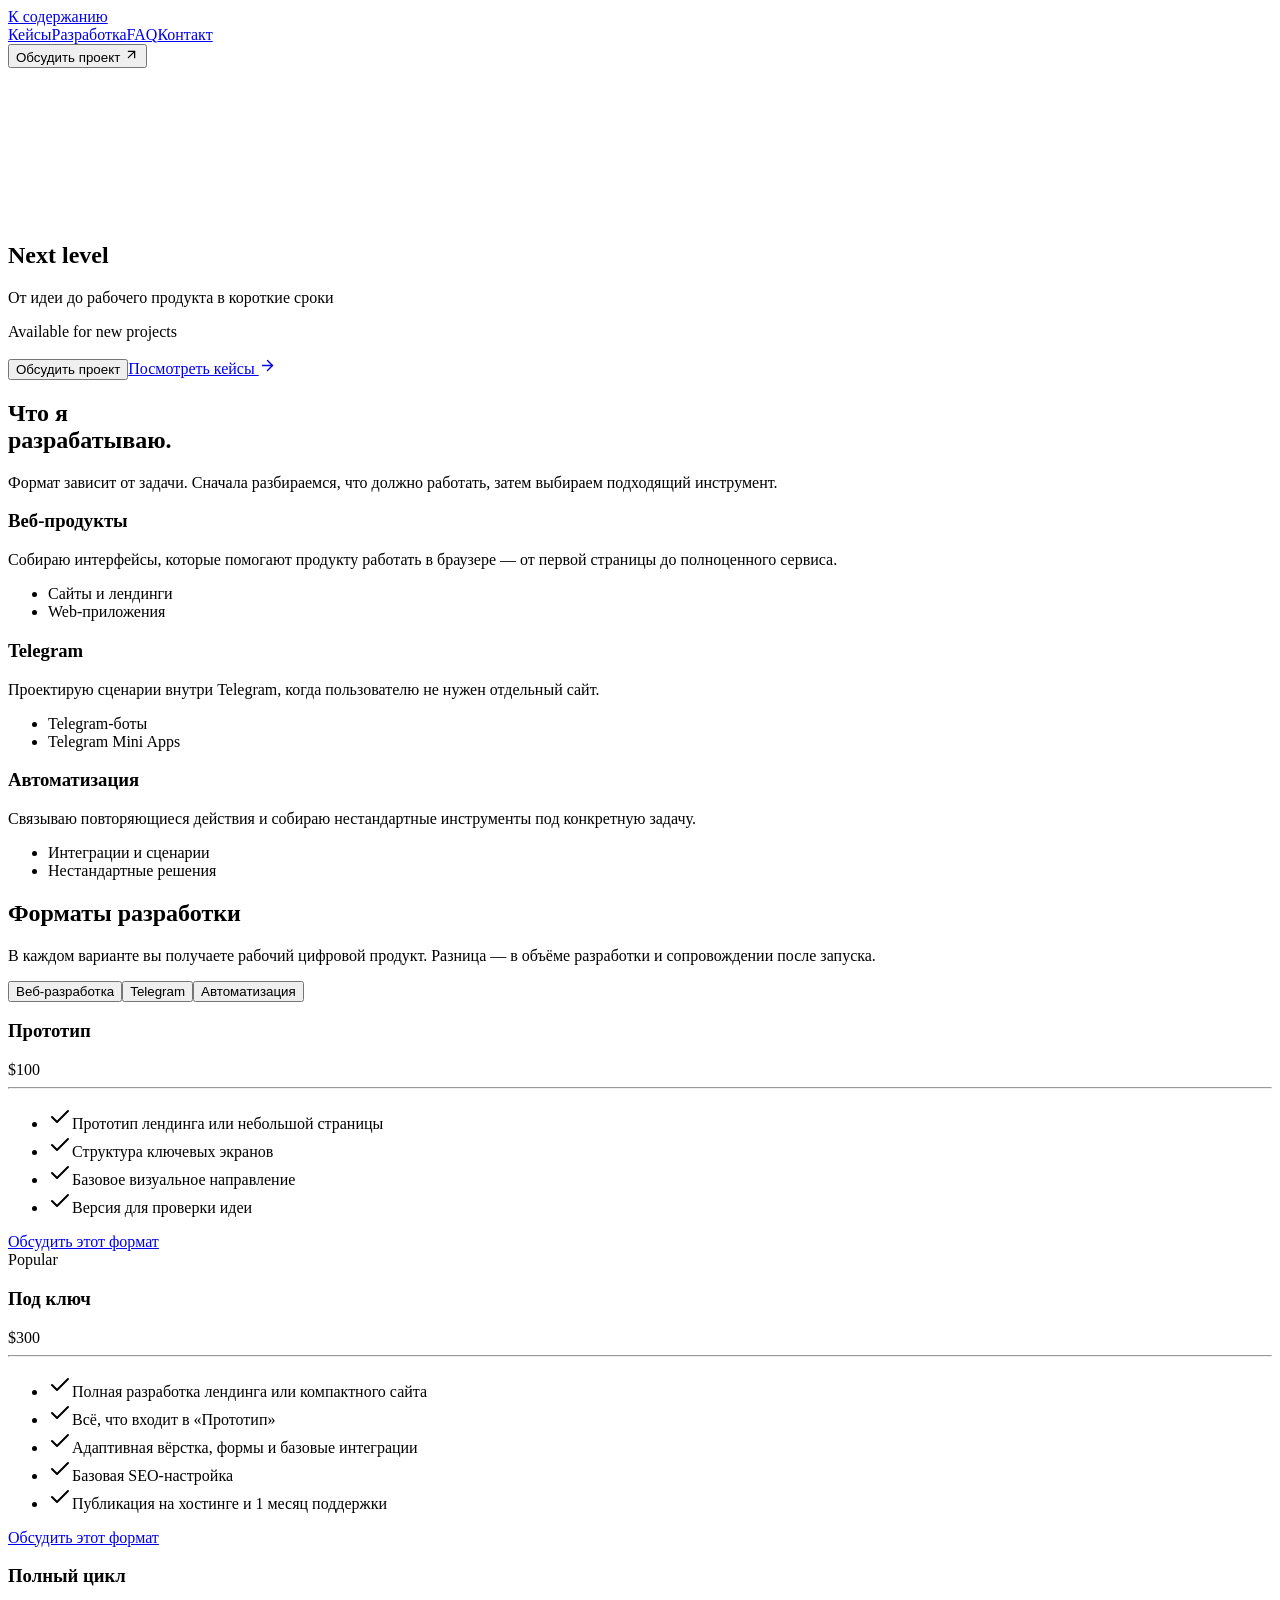
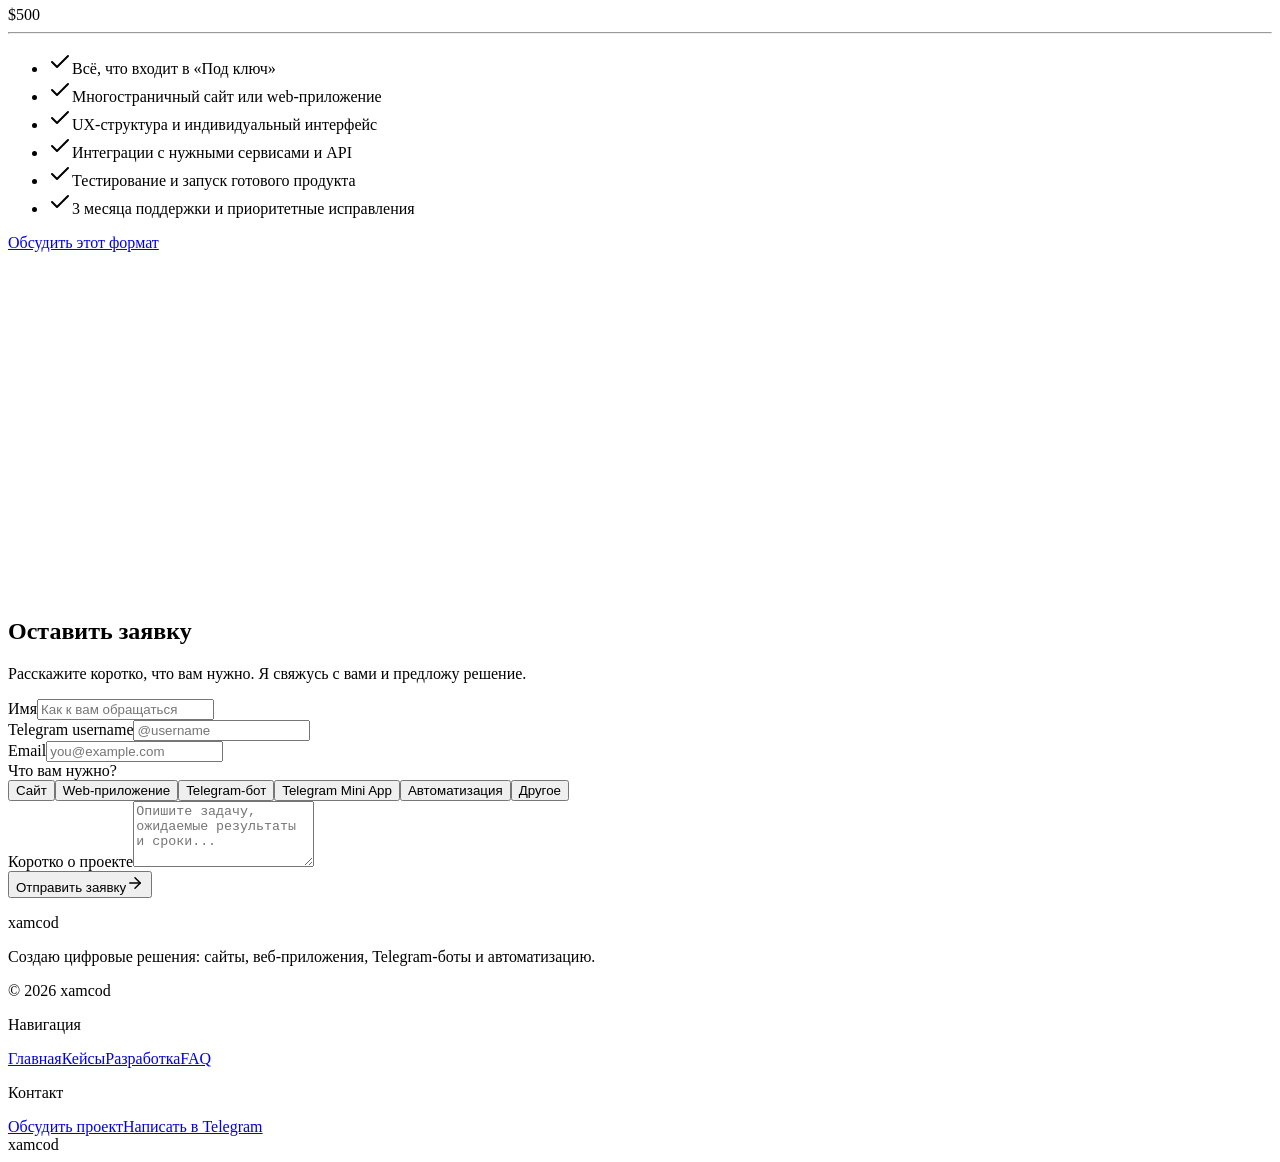
==== index.html @ aa5dee5c "Clarify cumulative pricing tiers" ====
<!DOCTYPE html><html lang="ru"><head><meta charSet="utf-8"/><meta name="viewport" content="width=device-width, initial-scale=1"/><link rel="stylesheet" href="/xamcod/_next/static/chunks/17eio1vg1y3_z.css" data-precedence="next"/><link rel="preload" as="script" fetchPriority="low" href="/xamcod/_next/static/chunks/3s6nzrbk-8mnv.js"/><script src="/xamcod/_next/static/chunks/19mx3mg6lkumu.js" async=""></script><script src="/xamcod/_next/static/chunks/4561u0v7ysn3r.js" async=""></script><script src="/xamcod/_next/static/chunks/1092fs39u-b25.js" async=""></script><script src="/xamcod/_next/static/chunks/turbopack-414-534rlmw_f.js" async=""></script><script src="/xamcod/_next/static/chunks/0h2qsuyze9ds1.js" async="" crossorigin=""></script><script src="/xamcod/_next/static/chunks/1cnyd784vrbk8.js" async="" crossorigin=""></script><script src="/xamcod/_next/static/chunks/3_dcgzb52m_dy.js" async="" crossorigin=""></script><title>Alan Mate — сайты, Telegram-боты и Mini Apps</title><meta name="description" content="Портфолио создателя цифровых решений: интерфейсы, сайты и рабочие digital-продукты от идеи до запуска."/><meta property="og:title" content="Alan Mate — сайты, Telegram-боты и Mini Apps"/><meta property="og:description" content="Портфолио создателя цифровых решений: интерфейсы, сайты и рабочие digital-продукты от идеи до запуска."/><meta property="og:locale" content="ru_RU"/><meta property="og:type" content="website"/><meta name="twitter:card" content="summary"/><meta name="twitter:title" content="Alan Mate — сайты, Telegram-боты и Mini Apps"/><meta name="twitter:description" content="Портфолио создателя цифровых решений: интерфейсы, сайты и рабочие digital-продукты от идеи до запуска."/><script src="/xamcod/_next/static/chunks/0cz1d0mv5g_q7.js" noModule=""></script></head><body><div hidden=""><!--$--><!--/$--></div><div class="site-shell"><a class="skip-link" href="#main-content">К содержанию</a><header class="site-header" aria-label="Основная навигация"><nav class="main-nav" aria-label="Разделы страницы"><a href="/xamcod/cases/">Кейсы</a><a href="#development">Разработка</a><a href="#faq">FAQ</a><a href="#contact">Контакт</a></nav><button data-slot="button" class="relative overflow-hidden inline-flex items-center justify-center cursor-pointer gap-2 whitespace-nowrap text-sm font-medium disabled:pointer-events-none disabled:opacity-50 [&amp;_svg]:pointer-events-none [&amp;_svg:not([class*=&#x27;size-&#x27;])]:size-4 shrink-0 [&amp;_svg]:shrink-0 outline-none focus-visible:border-ring focus-visible:ring-ring/50 focus-visible:ring-[3px] aria-invalid:ring-destructive/20 dark:aria-invalid:ring-destructive/40 aria-invalid:border-destructive bg-transparent hover:scale-105 duration-300 transition text-primary h-9 px-4 py-2 has-[&gt;svg]:px-3 header-cta rounded-full" type="button" aria-label="Обсудить проект в Telegram"><div class="absolute top-0 left-0 z-0 h-full w-full rounded-full shadow-[0_0_6px_rgba(0,0,0,0.03),0_2px_6px_rgba(0,0,0,0.08),inset_3px_3px_0.5px_-3px_rgba(0,0,0,0.9),inset_-3px_-3px_0.5px_-3px_rgba(0,0,0,0.85),inset_1px_1px_1px_-0.5px_rgba(0,0,0,0.6),inset_-1px_-1px_1px_-0.5px_rgba(0,0,0,0.6),inset_0_0_6px_6px_rgba(0,0,0,0.12),inset_0_0_2px_2px_rgba(0,0,0,0.06),0_0_12px_rgba(255,255,255,0.15)] transition-all dark:shadow-[0_0_8px_rgba(0,0,0,0.03),0_2px_6px_rgba(0,0,0,0.08),inset_3px_3px_0.5px_-3.5px_rgba(255,255,255,0.09),inset_-3px_-3px_0.5px_-3.5px_rgba(255,255,255,0.85),inset_1px_1px_1px_-0.5px_rgba(255,255,255,0.6),inset_-1px_-1px_1px_-0.5px_rgba(255,255,255,0.6),inset_0_0_6px_6px_rgba(255,255,255,0.12),inset_0_0_2px_2px_rgba(255,255,255,0.06),0_0_12px_rgba(0,0,0,0.15)]"></div><div class="absolute top-0 left-0 isolate -z-10 h-full w-full overflow-hidden rounded-full" style="backdrop-filter:blur(12px) saturate(120%)"></div><div class="pointer-events-none z-10 flex items-center justify-center gap-2 whitespace-nowrap">Обсудить проект <svg xmlns="http://www.w3.org/2000/svg" width="15" height="15" viewBox="0 0 24 24" fill="none" stroke="currentColor" stroke-width="2" stroke-linecap="round" stroke-linejoin="round" class="lucide lucide-arrow-up-right" aria-hidden="true"><path d="M7 7h10v10"></path><path d="M7 17 17 7"></path></svg></div></button></header><main id="main-content"><section id="top" class="original-hero-section" aria-labelledby="hero-title"><div class="relative flex min-h-[100svh] w-full flex-col items-center justify-center overflow-hidden"><canvas aria-hidden="true" class="pointer-events-none absolute inset-0 block h-full w-full"></canvas><div class="relative mx-auto w-full max-w-3xl border border-[#27272a] p-2"><main class="relative overflow-hidden border border-[#27272a] py-10"><h1 id="hero-title" class="mb-3 text-center text-7xl font-extrabold tracking-tighter text-white md:text-[clamp(2rem,8vw,7rem)]">Next level</h1><p class="px-6 text-center text-xs text-white/60 md:text-sm lg:text-lg">От идеи до рабочего продукта в короткие сроки</p><div class="my-8 flex items-center justify-center gap-1"><span class="relative flex h-3 w-3 items-center justify-center"><span class="absolute inline-flex h-full w-full animate-ping rounded-full bg-green-500 opacity-75"></span><span class="relative inline-flex h-2 w-2 rounded-full bg-green-500"></span></span><p class="text-xs text-green-500">Available for new projects</p></div><div class="flex items-center justify-center gap-4"><button data-slot="button" class="relative overflow-hidden inline-flex items-center justify-center cursor-pointer gap-2 whitespace-nowrap text-sm font-medium disabled:pointer-events-none disabled:opacity-50 [&amp;_svg]:pointer-events-none [&amp;_svg:not([class*=&#x27;size-&#x27;])]:size-4 shrink-0 [&amp;_svg]:shrink-0 outline-none focus-visible:border-ring focus-visible:ring-ring/50 focus-visible:ring-[3px] aria-invalid:ring-destructive/20 dark:aria-invalid:ring-destructive/40 aria-invalid:border-destructive bg-transparent hover:scale-105 duration-300 transition h-12 px-8 has-[&gt;svg]:px-6 rounded-full border text-white" type="button"><div class="absolute top-0 left-0 z-0 h-full w-full rounded-full shadow-[0_0_6px_rgba(0,0,0,0.03),0_2px_6px_rgba(0,0,0,0.08),inset_3px_3px_0.5px_-3px_rgba(0,0,0,0.9),inset_-3px_-3px_0.5px_-3px_rgba(0,0,0,0.85),inset_1px_1px_1px_-0.5px_rgba(0,0,0,0.6),inset_-1px_-1px_1px_-0.5px_rgba(0,0,0,0.6),inset_0_0_6px_6px_rgba(0,0,0,0.12),inset_0_0_2px_2px_rgba(0,0,0,0.06),0_0_12px_rgba(255,255,255,0.15)] transition-all dark:shadow-[0_0_8px_rgba(0,0,0,0.03),0_2px_6px_rgba(0,0,0,0.08),inset_3px_3px_0.5px_-3.5px_rgba(255,255,255,0.09),inset_-3px_-3px_0.5px_-3.5px_rgba(255,255,255,0.85),inset_1px_1px_1px_-0.5px_rgba(255,255,255,0.6),inset_-1px_-1px_1px_-0.5px_rgba(255,255,255,0.6),inset_0_0_6px_6px_rgba(255,255,255,0.12),inset_0_0_2px_2px_rgba(255,255,255,0.06),0_0_12px_rgba(0,0,0,0.15)]"></div><div class="absolute top-0 left-0 isolate -z-10 h-full w-full overflow-hidden rounded-full" style="backdrop-filter:blur(12px) saturate(120%)"></div><div class="pointer-events-none z-10 flex items-center justify-center gap-2 whitespace-nowrap">Обсудить проект</div></button><a class="hero-cases-link" href="/xamcod/cases/">Посмотреть кейсы <svg xmlns="http://www.w3.org/2000/svg" width="17" height="17" viewBox="0 0 24 24" fill="none" stroke="currentColor" stroke-width="2" stroke-linecap="round" stroke-linejoin="round" class="lucide lucide-arrow-right" aria-hidden="true"><path d="M5 12h14"></path><path d="m12 5 7 7-7 7"></path></svg></a></div></main></div></div></section><section id="development" class="development-section section-shell" aria-labelledby="development-title"><div class="development-heading"><h2 id="development-title">Что я<br/><span>разрабатываю.</span></h2><p class="development-heading-note">Формат зависит от задачи. Сначала разбираемся, что должно работать, затем выбираем подходящий инструмент.</p></div><div class="development-groups"><article class="development-group"><h3>Веб-продукты</h3><div class="development-group-content"><p>Собираю интерфейсы, которые помогают продукту работать в браузере — от первой страницы до полноценного сервиса.</p><ul class="development-group-items"><li>Сайты и лендинги</li><li>Web-приложения</li></ul></div></article><article class="development-group"><h3>Telegram</h3><div class="development-group-content"><p>Проектирую сценарии внутри Telegram, когда пользователю не нужен отдельный сайт.</p><ul class="development-group-items"><li>Telegram-боты</li><li>Telegram Mini Apps</li></ul></div></article><article class="development-group"><h3>Автоматизация</h3><div class="development-group-content"><p>Связываю повторяющиеся действия и собираю нестандартные инструменты под конкретную задачу.</p><ul class="development-group-items"><li>Интеграции и сценарии</li><li>Нестандартные решения</li></ul></div></article></div></section><section class="pricing-demo py-16 md:py-32" aria-labelledby="pricing-title"><div class="mx-auto max-w-3xl px-6"><div class="mx-auto max-w-2xl space-y-6 text-center"><h2 id="pricing-title" class="text-center text-4xl font-semibold lg:text-5xl">Форматы разработки</h2><p>В каждом варианте вы получаете рабочий цифровой продукт. Разница — в объёме разработки и сопровождении после запуска.</p></div><div class="pricing-tabs" role="tablist" aria-label="Направление разработки"><button id="pricing-tab-web" type="button" role="tab" aria-selected="true" aria-controls="pricing-panel" class="pricing-tab">Веб-разработка</button><button id="pricing-tab-telegram" type="button" role="tab" aria-selected="false" aria-controls="pricing-panel" class="pricing-tab">Telegram</button><button id="pricing-tab-automation" type="button" role="tab" aria-selected="false" aria-controls="pricing-panel" class="pricing-tab">Автоматизация</button></div><div id="pricing-panel" class="pricing-panel" role="tabpanel" aria-labelledby="pricing-tab-web"><div class="pricing-plans mt-8 grid items-stretch gap-6 md:mt-12 md:grid-cols-3"><div class="rounded-lg border bg-card text-card-foreground shadow-sm pricing-card relative flex flex-col"><div class="flex flex-col space-y-1.5 p-6 pricing-card-header"><h3 class="text-2xl leading-none tracking-tight pricing-card-title font-medium">Прототип</h3><span class="pricing-card-price">$100</span></div><div class="p-6 pt-0 pricing-card-content"><hr class="border-dashed"/><ul class="pricing-feature-list list-outside space-y-3 text-sm"><li class="flex items-start gap-2"><svg xmlns="http://www.w3.org/2000/svg" width="24" height="24" viewBox="0 0 24 24" fill="none" stroke="currentColor" stroke-width="2" stroke-linecap="round" stroke-linejoin="round" class="lucide lucide-check size-3 shrink-0" aria-hidden="true"><path d="M20 6 9 17l-5-5"></path></svg><span>Прототип лендинга или небольшой страницы</span></li><li class="flex items-start gap-2"><svg xmlns="http://www.w3.org/2000/svg" width="24" height="24" viewBox="0 0 24 24" fill="none" stroke="currentColor" stroke-width="2" stroke-linecap="round" stroke-linejoin="round" class="lucide lucide-check size-3 shrink-0" aria-hidden="true"><path d="M20 6 9 17l-5-5"></path></svg><span>Структура ключевых экранов</span></li><li class="flex items-start gap-2"><svg xmlns="http://www.w3.org/2000/svg" width="24" height="24" viewBox="0 0 24 24" fill="none" stroke="currentColor" stroke-width="2" stroke-linecap="round" stroke-linejoin="round" class="lucide lucide-check size-3 shrink-0" aria-hidden="true"><path d="M20 6 9 17l-5-5"></path></svg><span>Базовое визуальное направление</span></li><li class="flex items-start gap-2"><svg xmlns="http://www.w3.org/2000/svg" width="24" height="24" viewBox="0 0 24 24" fill="none" stroke="currentColor" stroke-width="2" stroke-linecap="round" stroke-linejoin="round" class="lucide lucide-check size-3 shrink-0" aria-hidden="true"><path d="M20 6 9 17l-5-5"></path></svg><span>Версия для проверки идеи</span></li></ul></div><div class="flex items-center p-6 pt-0 mt-auto"><a class="inline-flex items-center justify-center whitespace-nowrap rounded-md text-sm font-medium ring-offset-background transition-colors focus-visible:outline-none focus-visible:ring-2 focus-visible:ring-ring focus-visible:ring-offset-2 disabled:pointer-events-none disabled:opacity-50 border border-input bg-background hover:bg-accent hover:text-accent-foreground h-10 px-4 py-2 pricing-button w-full" href="#contact">Обсудить этот формат</a></div></div><div class="rounded-lg border bg-card text-card-foreground shadow-sm pricing-card relative flex flex-col pricing-card-featured"><span class="pricing-popular-badge absolute inset-x-0 -top-3 mx-auto flex h-6 w-fit items-center rounded-full px-3 py-1 text-xs font-medium">Popular</span><div class="flex flex-col space-y-1.5 p-6 pricing-card-header"><h3 class="text-2xl leading-none tracking-tight pricing-card-title font-medium">Под ключ</h3><span class="pricing-card-price">$300</span></div><div class="p-6 pt-0 pricing-card-content"><hr class="border-dashed"/><ul class="pricing-feature-list list-outside space-y-3 text-sm"><li class="flex items-start gap-2"><svg xmlns="http://www.w3.org/2000/svg" width="24" height="24" viewBox="0 0 24 24" fill="none" stroke="currentColor" stroke-width="2" stroke-linecap="round" stroke-linejoin="round" class="lucide lucide-check size-3 shrink-0" aria-hidden="true"><path d="M20 6 9 17l-5-5"></path></svg><span>Полная разработка лендинга или компактного сайта</span></li><li class="flex items-start gap-2"><svg xmlns="http://www.w3.org/2000/svg" width="24" height="24" viewBox="0 0 24 24" fill="none" stroke="currentColor" stroke-width="2" stroke-linecap="round" stroke-linejoin="round" class="lucide lucide-check size-3 shrink-0" aria-hidden="true"><path d="M20 6 9 17l-5-5"></path></svg><span>Всё, что входит в «Прототип»</span></li><li class="flex items-start gap-2"><svg xmlns="http://www.w3.org/2000/svg" width="24" height="24" viewBox="0 0 24 24" fill="none" stroke="currentColor" stroke-width="2" stroke-linecap="round" stroke-linejoin="round" class="lucide lucide-check size-3 shrink-0" aria-hidden="true"><path d="M20 6 9 17l-5-5"></path></svg><span>Адаптивная вёрстка, формы и базовые интеграции</span></li><li class="flex items-start gap-2"><svg xmlns="http://www.w3.org/2000/svg" width="24" height="24" viewBox="0 0 24 24" fill="none" stroke="currentColor" stroke-width="2" stroke-linecap="round" stroke-linejoin="round" class="lucide lucide-check size-3 shrink-0" aria-hidden="true"><path d="M20 6 9 17l-5-5"></path></svg><span>Базовая SEO-настройка</span></li><li class="flex items-start gap-2"><svg xmlns="http://www.w3.org/2000/svg" width="24" height="24" viewBox="0 0 24 24" fill="none" stroke="currentColor" stroke-width="2" stroke-linecap="round" stroke-linejoin="round" class="lucide lucide-check size-3 shrink-0" aria-hidden="true"><path d="M20 6 9 17l-5-5"></path></svg><span>Публикация на хостинге и 1 месяц поддержки</span></li></ul></div><div class="flex items-center p-6 pt-0 mt-auto"><a class="inline-flex items-center justify-center whitespace-nowrap rounded-md text-sm font-medium ring-offset-background transition-colors focus-visible:outline-none focus-visible:ring-2 focus-visible:ring-ring focus-visible:ring-offset-2 disabled:pointer-events-none disabled:opacity-50 bg-primary text-primary-foreground hover:bg-primary/90 h-10 px-4 py-2 pricing-button w-full pricing-button-featured" href="#contact">Обсудить этот формат</a></div></div><div class="rounded-lg border bg-card text-card-foreground shadow-sm pricing-card relative flex flex-col"><div class="flex flex-col space-y-1.5 p-6 pricing-card-header"><h3 class="text-2xl leading-none tracking-tight pricing-card-title font-medium">Полный цикл</h3><span class="pricing-card-price">$500</span></div><div class="p-6 pt-0 pricing-card-content"><hr class="border-dashed"/><ul class="pricing-feature-list list-outside space-y-3 text-sm"><li class="flex items-start gap-2"><svg xmlns="http://www.w3.org/2000/svg" width="24" height="24" viewBox="0 0 24 24" fill="none" stroke="currentColor" stroke-width="2" stroke-linecap="round" stroke-linejoin="round" class="lucide lucide-check size-3 shrink-0" aria-hidden="true"><path d="M20 6 9 17l-5-5"></path></svg><span>Всё, что входит в «Под ключ»</span></li><li class="flex items-start gap-2"><svg xmlns="http://www.w3.org/2000/svg" width="24" height="24" viewBox="0 0 24 24" fill="none" stroke="currentColor" stroke-width="2" stroke-linecap="round" stroke-linejoin="round" class="lucide lucide-check size-3 shrink-0" aria-hidden="true"><path d="M20 6 9 17l-5-5"></path></svg><span>Многостраничный сайт или web-приложение</span></li><li class="flex items-start gap-2"><svg xmlns="http://www.w3.org/2000/svg" width="24" height="24" viewBox="0 0 24 24" fill="none" stroke="currentColor" stroke-width="2" stroke-linecap="round" stroke-linejoin="round" class="lucide lucide-check size-3 shrink-0" aria-hidden="true"><path d="M20 6 9 17l-5-5"></path></svg><span>UX-структура и индивидуальный интерфейс</span></li><li class="flex items-start gap-2"><svg xmlns="http://www.w3.org/2000/svg" width="24" height="24" viewBox="0 0 24 24" fill="none" stroke="currentColor" stroke-width="2" stroke-linecap="round" stroke-linejoin="round" class="lucide lucide-check size-3 shrink-0" aria-hidden="true"><path d="M20 6 9 17l-5-5"></path></svg><span>Интеграции с нужными сервисами и API</span></li><li class="flex items-start gap-2"><svg xmlns="http://www.w3.org/2000/svg" width="24" height="24" viewBox="0 0 24 24" fill="none" stroke="currentColor" stroke-width="2" stroke-linecap="round" stroke-linejoin="round" class="lucide lucide-check size-3 shrink-0" aria-hidden="true"><path d="M20 6 9 17l-5-5"></path></svg><span>Тестирование и запуск готового продукта</span></li><li class="flex items-start gap-2"><svg xmlns="http://www.w3.org/2000/svg" width="24" height="24" viewBox="0 0 24 24" fill="none" stroke="currentColor" stroke-width="2" stroke-linecap="round" stroke-linejoin="round" class="lucide lucide-check size-3 shrink-0" aria-hidden="true"><path d="M20 6 9 17l-5-5"></path></svg><span>3 месяца поддержки и приоритетные исправления</span></li></ul></div><div class="flex items-center p-6 pt-0 mt-auto"><a class="inline-flex items-center justify-center whitespace-nowrap rounded-md text-sm font-medium ring-offset-background transition-colors focus-visible:outline-none focus-visible:ring-2 focus-visible:ring-ring focus-visible:ring-offset-2 disabled:pointer-events-none disabled:opacity-50 border border-input bg-background hover:bg-accent hover:text-accent-foreground h-10 px-4 py-2 pricing-button w-full" href="#contact">Обсудить этот формат</a></div></div></div></div></div></section><section class="faq-section" id="faq"><div class="faq-container"><div class="faq-header" style="opacity:0;transform:translateY(20px)"><h2 class="faq-title">Частые вопросы</h2></div><div class="faq-items"><div class="faq-item" style="opacity:0;transform:translateY(10px)"><button type="button" aria-expanded="false" class="faq-item-trigger"><span class="faq-item-question">С чего начать обсуждение проекта?</span><span class="faq-item-icon"><svg xmlns="http://www.w3.org/2000/svg" width="16" height="16" viewBox="0 0 24 24" fill="none" stroke="currentColor" stroke-width="2" stroke-linecap="round" stroke-linejoin="round" class="lucide lucide-chevron-down" aria-hidden="true"><path d="m6 9 6 6 6-6"></path></svg></span></button></div><div class="faq-item" style="opacity:0;transform:translateY(10px)"><button type="button" aria-expanded="false" class="faq-item-trigger"><span class="faq-item-question">Можно ли подключиться к уже существующему проекту?</span><span class="faq-item-icon"><svg xmlns="http://www.w3.org/2000/svg" width="16" height="16" viewBox="0 0 24 24" fill="none" stroke="currentColor" stroke-width="2" stroke-linecap="round" stroke-linejoin="round" class="lucide lucide-chevron-down" aria-hidden="true"><path d="m6 9 6 6 6-6"></path></svg></span></button></div><div class="faq-item" style="opacity:0;transform:translateY(10px)"><button type="button" aria-expanded="false" class="faq-item-trigger"><span class="faq-item-question">Что нужно подготовить до старта?</span><span class="faq-item-icon"><svg xmlns="http://www.w3.org/2000/svg" width="16" height="16" viewBox="0 0 24 24" fill="none" stroke="currentColor" stroke-width="2" stroke-linecap="round" stroke-linejoin="round" class="lucide lucide-chevron-down" aria-hidden="true"><path d="m6 9 6 6 6-6"></path></svg></span></button></div></div><p class="faq-contact-line" style="opacity:0;transform:translateY(20px)">Не нашли ответ на свой вопрос?<!-- --> <a href="https://t.me/xamcod" class="faq-contact-link">Напишите мне в Telegram</a></p></div></section><section id="contact" class="contact-section"><div class="liquid-glass-bg-orb liquid-glass-bg-orb-3" aria-hidden="true"></div><form class="liquid-glass-card" aria-labelledby="contact-title"><input type="text" tabindex="-1" autoComplete="off" aria-hidden="true" hidden="" name="website"/><svg class="liquid-glass-svg-defs" aria-hidden="true"><defs><filter id="glass-grain"><feTurbulence type="fractalNoise" baseFrequency="0.85" numOctaves="3" stitchTiles="stitch"></feTurbulence><feColorMatrix type="saturate" values="0"></feColorMatrix><feComponentTransfer><feFuncA type="linear" slope="0.03"></feFuncA></feComponentTransfer></filter></defs></svg><div class="liquid-glass-chromatic-border" aria-hidden="true"></div><div class="liquid-glass-grain-layer" aria-hidden="true"></div><div class="liquid-glass-header"><h2 id="contact-title" class="liquid-glass-title">Оставить заявку</h2><p class="liquid-glass-subtitle">Расскажите коротко, что вам нужно. Я свяжусь с вами и предложу решение.</p></div><div class="liquid-glass-body"><div class="liquid-glass-row"><div class="liquid-glass-field "><label class="liquid-glass-label" for="contact-name">Имя</label><input class="liquid-glass-input" id="contact-name" type="text" autoComplete="name" placeholder="Как к вам обращаться" required="" name="name"/></div><div class="liquid-glass-field "><label class="liquid-glass-label" for="contact-telegram">Telegram username</label><input class="liquid-glass-input" id="contact-telegram" type="text" autoComplete="username" inputMode="text" pattern="@[A-Za-z0-9_]{5,32}" title="Введите Telegram username в формате @username" placeholder="@username" required="" name="telegramUsername" value=""/></div></div><div class="liquid-glass-field "><label class="liquid-glass-label" for="contact-email">Email</label><input class="liquid-glass-input" id="contact-email" type="email" autoComplete="email" placeholder="you@example.com" required="" name="email"/></div><div class="liquid-glass-field"><label class="liquid-glass-label" for="contact-project-type">Что вам нужно?</label><input type="hidden" name="projectType" value="Сайт"/><div class="liquid-glass-chips-grid" role="radiogroup" aria-label="Что вам нужно?"><button type="button" role="radio" aria-checked="true" class="liquid-glass-chip is-selected"><span class="liquid-glass-chip-dot"></span><span>Сайт</span></button><button type="button" role="radio" aria-checked="false" class="liquid-glass-chip "><span class="liquid-glass-chip-dot"></span><span>Web-приложение</span></button><button type="button" role="radio" aria-checked="false" class="liquid-glass-chip "><span class="liquid-glass-chip-dot"></span><span>Telegram-бот</span></button><button type="button" role="radio" aria-checked="false" class="liquid-glass-chip "><span class="liquid-glass-chip-dot"></span><span>Telegram Mini App</span></button><button type="button" role="radio" aria-checked="false" class="liquid-glass-chip "><span class="liquid-glass-chip-dot"></span><span>Автоматизация</span></button><button type="button" role="radio" aria-checked="false" class="liquid-glass-chip "><span class="liquid-glass-chip-dot"></span><span>Другое</span></button></div></div><div class="liquid-glass-field "><label class="liquid-glass-label" for="contact-project">Коротко о проекте</label><textarea class="liquid-glass-input liquid-glass-textarea" id="contact-project" name="project" rows="4" placeholder="Опишите задачу, ожидаемые результаты и сроки..." required=""></textarea></div></div><div class="liquid-glass-actions"><button type="submit" class="liquid-glass-button"><span class="liquid-glass-button-glass" aria-hidden="true"></span><span class="liquid-glass-button-glow" aria-hidden="true"></span><span class="liquid-glass-button-content"><span>Отправить заявку</span><svg xmlns="http://www.w3.org/2000/svg" width="18" height="18" viewBox="0 0 24 24" fill="none" stroke="currentColor" stroke-width="2" stroke-linecap="round" stroke-linejoin="round" class="lucide lucide-arrow-right liquid-glass-button-arrow"><path d="M5 12h14"></path><path d="m12 5 7 7-7 7"></path></svg></span></button></div></form></section></main><footer class="site-footer"><div class="footer-info"><div class="footer-intro"><p class="footer-brand">xamcod</p><p class="footer-description">Создаю цифровые решения: сайты, веб-приложения, Telegram-боты и автоматизацию.</p><p class="footer-copyright">© 2026 xamcod</p></div><nav class="footer-column" aria-label="Навигация в подвале"><p class="footer-heading">Навигация</p><a href="#top">Главная</a><a href="/xamcod/cases/">Кейсы</a><a href="#development">Разработка</a><a href="#faq">FAQ</a></nav><div class="footer-column"><p class="footer-heading">Контакт</p><a href="#contact">Обсудить проект</a><a href="https://t.me/xamcod" target="_blank" rel="noreferrer">Написать в Telegram</a></div></div><div class="footer-wordmark" aria-label="xamcod">xamcod</div></footer></div><!--$--><!--/$--><script src="/xamcod/_next/static/chunks/3s6nzrbk-8mnv.js" id="_R_" async=""></script><script>(self.__next_f=self.__next_f||[]).push([0])</script><script>self.__next_f.push([1,"1:\"$Sreact.fragment\"\n2:I[39756,[\"/xamcod/_next/static/chunks/0h2qsuyze9ds1.js\"],\"default\"]\n3:I[37457,[\"/xamcod/_next/static/chunks/0h2qsuyze9ds1.js\"],\"default\"]\n4:I[7482,[\"/xamcod/_next/static/chunks/0h2qsuyze9ds1.js\",\"/xamcod/_next/static/chunks/1cnyd784vrbk8.js\",\"/xamcod/_next/static/chunks/3_dcgzb52m_dy.js\"],\"SmoothScroll\"]\n5:I[22016,[\"/xamcod/_next/static/chunks/0h2qsuyze9ds1.js\",\"/xamcod/_next/static/chunks/1cnyd784vrbk8.js\",\"/xamcod/_next/static/chunks/3_dcgzb52m_dy.js\"],\"\"]\n6:I[28550,[\"/xamcod/_next/static/chunks/0h2qsuyze9ds1.js\",\"/xamcod/_next/static/chunks/1cnyd784vrbk8.js\",\"/xamcod/_next/static/chunks/3_dcgzb52m_dy.js\"],\"LiquidActionButton\"]\n7:I[94895,[\"/xamcod/_next/static/chunks/0h2qsuyze9ds1.js\",\"/xamcod/_next/static/chunks/1cnyd784vrbk8.js\",\"/xamcod/_next/static/chunks/3_dcgzb52m_dy.js\"],\"default\"]\n12:I[68027,[\"/xamcod/_next/static/chunks/0h2qsuyze9ds1.js\"],\"default\",1]\n:HL[\"/xamcod/_next/static/chunks/17eio1vg1y3_z.css\",\"style\"]\n0:{\"P\":null,\"c\":[\"\",\"\"],\"q\":\"\",\"i\":false,\"f\":[[[\"\",{\"children\":[\"__PAGE__\",{},\"$undefined\",\"$undefined\",4608]},\"$undefined\",\"$undefined\",4624],[[\"$\",\"$1\",\"c\",{\"children\":[[[\"$\",\"link\",\"0\",{\"rel\":\"stylesheet\",\"href\":\"/xamcod/_next/static/chunks/17eio1vg1y3_z.css\",\"precedence\":\"next\",\"crossOrigin\":\"$undefined\",\"nonce\":\"$undefined\"}],[\"$\",\"script\",\"script-0\",{\"src\":\"/xamcod/_next/static/chunks/0h2qsuyze9ds1.js\",\"async\":true,\"nonce\":\"$undefined\"}]],[\"$\",\"html\",null,{\"lang\":\"ru\",\"children\":[\"$\",\"body\",null,{\"children\":[\"$\",\"$L2\",null,{\"parallelRouterKey\":\"children\",\"error\":\"$undefined\",\"errorStyles\":\"$undefined\",\"errorScripts\":\"$undefined\",\"template\":[\"$\",\"$L3\",null,{}],\"templateStyles\":\"$undefined\",\"templateScripts\":\"$undefined\",\"notFound\":[[[\"$\",\"title\",null,{\"children\":\"404: This page could not be found.\"}],[\"$\",\"div\",null,{\"style\":{\"fontFamily\":\"system-ui,\\\"Segoe UI\\\",Roboto,Helvetica,Arial,sans-serif,\\\"Apple Color Emoji\\\",\\\"Segoe UI Emoji\\\"\",\"height\":\"100vh\",\"textAlign\":\"center\",\"display\":\"flex\",\"flexDirection\":\"column\",\"alignItems\":\"center\",\"justifyContent\":\"center\"},\"children\":[\"$\",\"div\",null,{\"children\":[[\"$\",\"style\",null,{\"dangerouslySetInnerHTML\":{\"__html\":\"body{color:#000;background:#fff;margin:0}.next-error-h1{border-right:1px solid rgba(0,0,0,.3)}@media (prefers-color-scheme:dark){body{color:#fff;background:#000}.next-error-h1{border-right:1px solid rgba(255,255,255,.3)}}\"}}],[\"$\",\"h1\",null,{\"className\":\"next-error-h1\",\"style\":{\"display\":\"inline-block\",\"margin\":\"0 20px 0 0\",\"padding\":\"0 23px 0 0\",\"fontSize\":24,\"fontWeight\":500,\"verticalAlign\":\"top\",\"lineHeight\":\"49px\"},\"children\":404}],[\"$\",\"div\",null,{\"style\":{\"display\":\"inline-block\"},\"children\":[\"$\",\"h2\",null,{\"style\":{\"fontSize\":14,\"fontWeight\":400,\"lineHeight\":\"49px\",\"margin\":0},\"children\":\"This page could not be found.\"}]}]]}]}]],[]],\"forbidden\":\"$undefined\",\"unauthorized\":\"$undefined\"}]}]}]]}],{\"children\":[[\"$\",\"$1\",\"c\",{\"children\":[[\"$\",\"div\",null,{\"className\":\"site-shell\",\"children\":[[\"$\",\"$L4\",null,{}],[\"$\",\"a\",null,{\"className\":\"skip-link\",\"href\":\"#main-content\",\"children\":\"К содержанию\"}],[\"$\",\"header\",null,{\"className\":\"site-header\",\"aria-label\":\"Основная навигация\",\"children\":[[\"$\",\"nav\",null,{\"className\":\"main-nav\",\"aria-label\":\"Разделы страницы\",\"children\":[[\"$\",\"$L5\",null,{\"href\":\"/cases\",\"children\":\"Кейсы\"}],[\"$\",\"a\",null,{\"href\":\"#development\",\"children\":\"Разработка\"}],[\"$\",\"a\",null,{\"href\":\"#faq\",\"children\":\"FAQ\"}],[\"$\",\"a\",null,{\"href\":\"#contact\",\"children\":\"Контакт\"}]]}],[\"$\",\"$L6\",null,{\"className\":\"header-cta rounded-full\",\"size\":\"default\",\"href\":\"https://t.me/xamcod\",\"aria-label\":\"Обсудить проект в Telegram\",\"children\":[\"Обсудить проект \",[\"$\",\"svg\",null,{\"ref\":\"$undefined\",\"xmlns\":\"http://www.w3.org/2000/svg\",\"width\":15,\"height\":15,\"viewBox\":\"0 0 24 24\",\"fill\":\"none\",\"stroke\":\"currentColor\",\"strokeWidth\":2,\"strokeLinecap\":\"round\",\"strokeLinejoin\":\"round\",\"className\":\"lucide lucide-arrow-up-right\",\"aria-hidden\":\"true\",\"children\":[[\"$\",\"path\",\"1tivn9\",{\"d\":\"M7 7h10v10\"}],[\"$\",\"path\",\"1vkiza\",{\"d\":\"M7 17 17 7\"}],\"$undefined\"]}]]}]]}],[\"$\",\"main\",null,{\"id\":\"main-content\",\"children\":[[\"$\",\"section\",null,{\"id\":\"top\",\"className\":\"original-hero-section\",\"aria-labelledby\":\"hero-title\",\"children\":[\"$\",\"$L7\",null,{}]}],[\"$\",\"section\",null,{\"id\":\"development\",\"className\":\"development-section section-shell\",\"aria-labelledby\":\"development-title\",\"children\":[[\"$\",\"div\",null,{\"className\":\"development-heading\",\"children\":[[\"$\",\"h2\",null,{\"id\":\"development-title\",\"children\":[\"Что я\",[\"$\",\"br\",null,{}],[\"$\",\"span\",null,{\"children\":\"разрабатываю.\"}]]}],[\"$\",\"p\",null,{\"className\":\"development-heading-note\",\"children\":\"Формат зависит от задачи. Сначала разбираемся, что должно работать, затем выбираем подходящий инструмент.\"}]]}],[\"$\",\"div\",null,{\"className\":\"development-groups\",\"children\":[[\"$\",\"article\",\"Веб-продукты\",{\"className\":\"development-group\",\"children\":[[\"$\",\"h3\",null,{\"children\":\"Веб-продукты\"}],[\"$\",\"div\",null,{\"className\":\"development-group-content\",\"children\":[[\"$\",\"p\",null,{\"children\":\"Собираю интерфейсы, которые помогают продукту работать в браузере — от первой страницы до полноценного сервиса.\"}],[\"$\",\"ul\",null,{\"className\":\"development-group-items\",\"children\":[[\"$\",\"li\",\"Сайты и лендинги\",{\"children\":\"Сайты и лендинги\"}],[\"$\",\"li\",\"Web-приложения\",{\"children\":\"Web-приложения\"}]]}]]}]]}],[\"$\",\"article\",\"Telegram\",{\"className\":\"development-group\",\"children\":[[\"$\",\"h3\",null,{\"children\":\"Telegram\"}],[\"$\",\"div\",null,{\"className\":\"development-group-content\",\"children\":[[\"$\",\"p\",null,{\"children\":\"Проектирую сценарии внутри Telegram, когда пользователю не нужен отдельный сайт.\"}],[\"$\",\"ul\",null,{\"className\":\"development-group-items\",\"children\":[[\"$\",\"li\",\"Telegram-боты\",{\"children\":\"Telegram-боты\"}],\"$L8\"]}]]}]]}],\"$L9\"]}]]}],\"$La\",\"$Lb\",\"$Lc\"]}],\"$Ld\"]}],[\"$Le\",\"$Lf\"],\"$L10\"]}],{},null,false,null]},null,false,null],\"$L11\",false]],\"m\":\"$undefined\",\"G\":[\"$12\",[\"$L13\"]],\"S\":true,\"h\":null,\"r\":\"$undefined\",\"s\":\"$undefined\",\"a\":\"$undefined\",\"l\":\"$undefined\",\"p\":\"$undefined\",\"d\":\"$undefined\",\"b\":\"2SEMPm8bo6SkCEPZ7KtBm\"}\n14:I[41488,[\"/xamcod/_next/static/chunks/0h2qsuyze9ds1.js\",\"/xamcod/_next/static/chunks/1cnyd784vrbk8.js\",\"/xamcod/_next/static/chunks/3_dcgzb52m_dy.js\"],\"default\"]\n15:I[81572,[\"/xamcod/_next/static/chunks/0h2qsuyze9ds1.js\",\"/xamcod/_next/static/chunks/1cnyd784vrbk8.js\",\"/xamcod/_next/static/chunks/3_dcgzb52m_dy.js\"],\"FAQ\"]\n16:I[55944,[\"/xamcod/_next/static/chunks/0h2qsuyze9ds1.js\",\"/xamcod/_next/static/chunks/1cnyd784vrbk8.js\",\"/xamcod/_next/static/chunks/3_dcgzb52m_dy.js\"],\"ContactForm\"]\n17:I[97367,[\"/xamcod/_next/static/chunks/0h2qsuyze9ds1.js\"],\"OutletBoundary\"]\n18:\"$Sreact.suspense\"\n1a:I[97367,[\"/xamcod/_next/static/chunks/0h2qsuyze9ds1.js\"],\"ViewportBoundary\"]\n1c:I[97367,[\"/xamcod/_next/static/chunks/0h2qsuyze9ds1.js\"],\"MetadataBoundary\"]\n8:[\"$\",\"li\",\"Telegram Mini Apps\",{\"children\":\"Telegram Mini Apps\"}]\n9:[\"$\",\"article\",\"Автоматизация\",{\"className\":\"development-group\",\"children\":[[\"$\",\"h3\",null,{\"children\":\"Автоматизация\"}],[\"$\",\"div\",null,{\"className\":\"development-group-content\",\"children\":[[\"$\",\"p\",null,{\"children\":\"Связываю повторяющиеся действия и собираю нестандартные инструменты под конкретную задачу.\"}],[\"$\",\"ul\",null,{\"className\":\"development-group-items\",\"children\":[[\"$\",\"li\",\"Интеграции и сценарии\",{\"children\":\"Интеграции и сценарии\"}],[\"$\",\"li\",\"Нестандартные решения\",{\"children\":\"Нестандартные решения\"}]]}]]}]]}]\na:[\"$\",\"$L14\",null,{}]\nb:[\"$\",\"$L15\",null,{}]\nc:[\"$\",\"section\",null,{\"id\":\"contact\",\"className\":\"contact-section\",\"children\":[[\"$\",\"div\",null,{\"className\":\"liquid-glass-bg-orb liquid-glass-bg-orb-3\",\"aria-hidden\":\"true\"}],[\"$\",\"$L16\",null,{}]]}]\nd:[\"$\",\"footer\",null,{\"className\":\"site-footer\",\"children\":[[\"$\",\"div\",null,{\"className\":\"footer-info\",\"children\":[[\"$\",\"div\",null,{\"className\":\"footer-intro\",\"children\":[[\"$\",\"p\",null,{\"className\":\"footer-brand\",\"children\":\"xamcod\"}],[\"$\",\"p\",null,{\"className\":\"footer-description\",\"children\":\"Создаю цифровые решения: сайты, веб-приложения, Telegram-боты и автоматизацию.\"}],[\"$\",\"p\",null,{\"className\":\"footer-copyright\",\"children\":\"© 2026 xamcod\"}]]}],[\"$\",\"nav\",null,{\"className\":\"footer-column\",\"aria-label\":\"Навигация в подвале\",\"children\":[[\"$\",\"p\",null,{\"className\":\"footer-heading\",\"children\":\"Навигация\"}],[\"$\",\"a\",null,{\"href\":\"#top\",\"children\":\"Главная\"}],[\"$\",\"$L5\",null,{\"href\":\"/cases\",\"children\":\"Кейсы\"}],[\"$\",\"a\",null,{\"href\":\"#development\",\"children\":\"Разработка\"}],[\"$\",\"a\",null,{\"href\":\"#faq\",\"children\":\"FAQ\"}]]}],[\"$\",\"div\",null,{\"className\":\"footer-column\",\"children\":[[\"$\",\"p\",null,{\"className\":\"footer-heading\",\"children\":\"Контакт\"}],[\"$\",\"a\",null,{\"href\":\"#contact\",\"children\":\"Обсудить проект\"}],[\"$\",\"a\",null,{\"href\":\"https://t.me/xamcod\",\"target\":\"_blank\",\"rel\":\"noreferrer\",\"children\":\"Написать в Telegram\"}]]}]]}],[\"$\",\"div\",null,{\"className\":\"footer-wordmark\",\"aria-label\":\"xamcod\",\"children\":\"xamcod\"}]]}]\ne:[\"$\",\"script\",\"script-0\",{\"src\":\"/xamcod/_next/static/chunks/1cnyd784vrbk8.js\",\"async\":true,\"nonce\":\"$undefined\"}]\nf:[\"$\",\"script\",\"script-1\",{\"src\":\"/xamcod/_next/static/chunks/3_dcgzb52m_dy.js\",\"async\":true,\"nonce\":\"$undefined\"}]\n10:[\"$\",\"$L17\",null,{\"children\":[\"$\",\"$18\",null,{\"name\":\"Next.MetadataOutlet\",\"children\":\"$@19\"}]}]\n11:[\"$\",\"$1\",\"h\",{\"children\":[null,[\"$\",\"$L1a\",null,{\"children\":\"$L1b\"}],[\"$\",\"div\",null,{\"hidden\":true,\"children\":[\"$\",\"$L1c\",null,{\"children\":[\"$\",\"$18\",null,{\"name\":\"Next.Metadata\",\"children\":\"$L1d\"}]}]}],null]}]\n13:[\"$\",\"link\",\"0\",{\"rel\":\"stylesheet\",\"href\":\"/xamcod/_next/static/chunks/17eio1vg1y3_z.css\",\"precedence\":\"next\",\"crossOrigin\":\"$undefined\",\"nonce\":\"$undefined\"}]\n1b:[[\"$\",\"meta\",\"0\",{\"charSet\":\"utf-8\"}],[\"$\",\"meta\",\"1\",{\"name\":\"viewport\",\"content\":\"width=device-width, initial-scale=1\"}]]\n19:null\n1d:[[\"$\",\"title\",\"0\",{\"children\":\"Alan Mate — сайты, Telegram-боты и Mini Apps\"}],[\"$\",\"meta\",\"1\",{\"name\":\"description\",\"content\":\"Портфолио создателя цифровых решений: интерфейсы, сайты и рабочие digital-продукты от идеи до запуска.\"}],[\"$\",\"meta\",\"2\",{\"property\":\"og:title\",\"content\":\"Alan Mate — сайты, Telegram-боты и Mini Apps\"}],[\"$\",\"meta\",\"3\",{\"property\":\"og:description\",\"content\":\"Портфолио создателя цифровых решений: интерфейсы, сайты и рабочие digital-продукты от идеи до запуска.\"}],[\"$\",\"meta\",\"4\",{\"property\":\"og:locale\",\"content\":\"ru_RU\"}],[\"$\",\"meta\",\"5\",{\"property\":\"og:type\",\"content\":\"website\"}],[\"$\",\"meta\",\"6\",{\"name\":\"twitter:card\",\"content\":\"summary\"}],[\"$\",\"meta\",\"7\",{\"name\":\"twitter:title\",\"content\":\"Alan Mate — сайты, Telegram-боты и Mini Apps\"}],[\"$\",\"meta\",\"8\",{\"name\":\"twitter:description\",\"content\":\"Портфолио создателя цифровых решений: интерфейсы, сайты и рабочие digital-продукты от идеи до запуска.\"}]]\n"])</script></body></html>
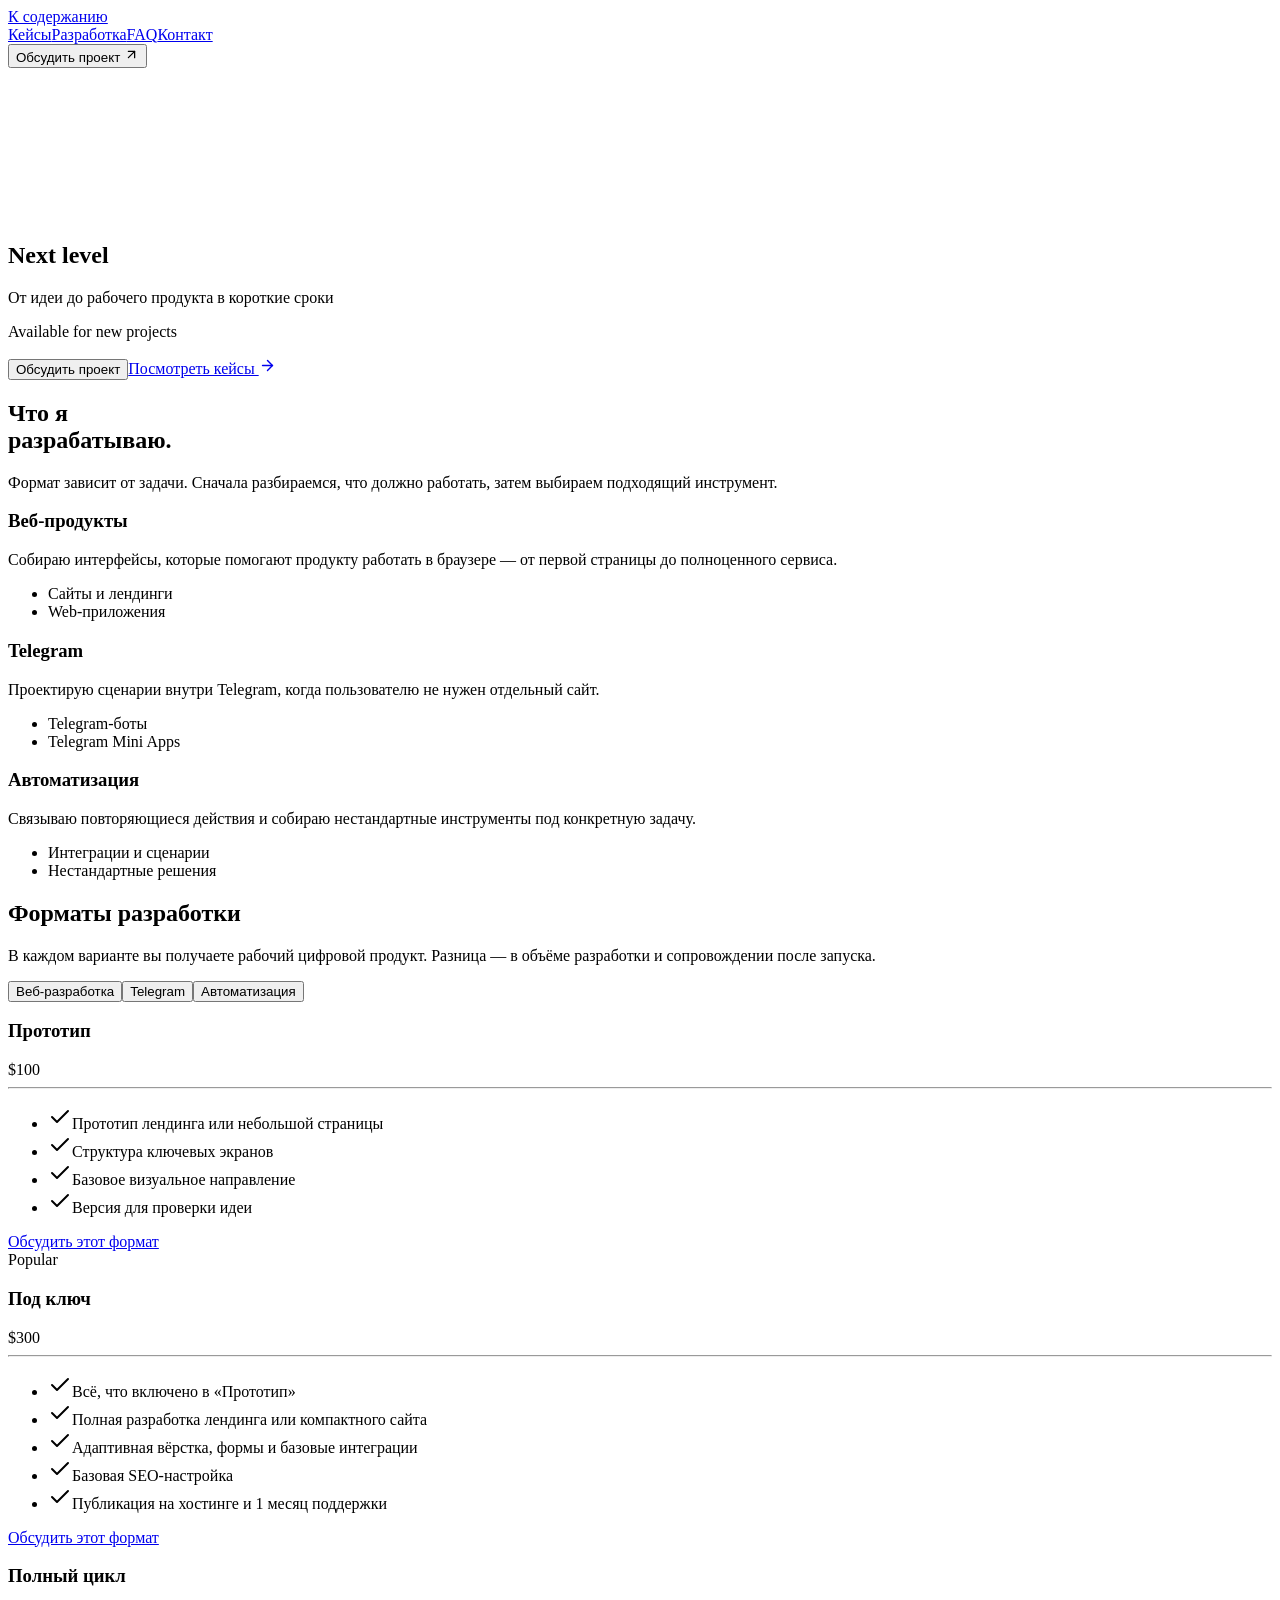
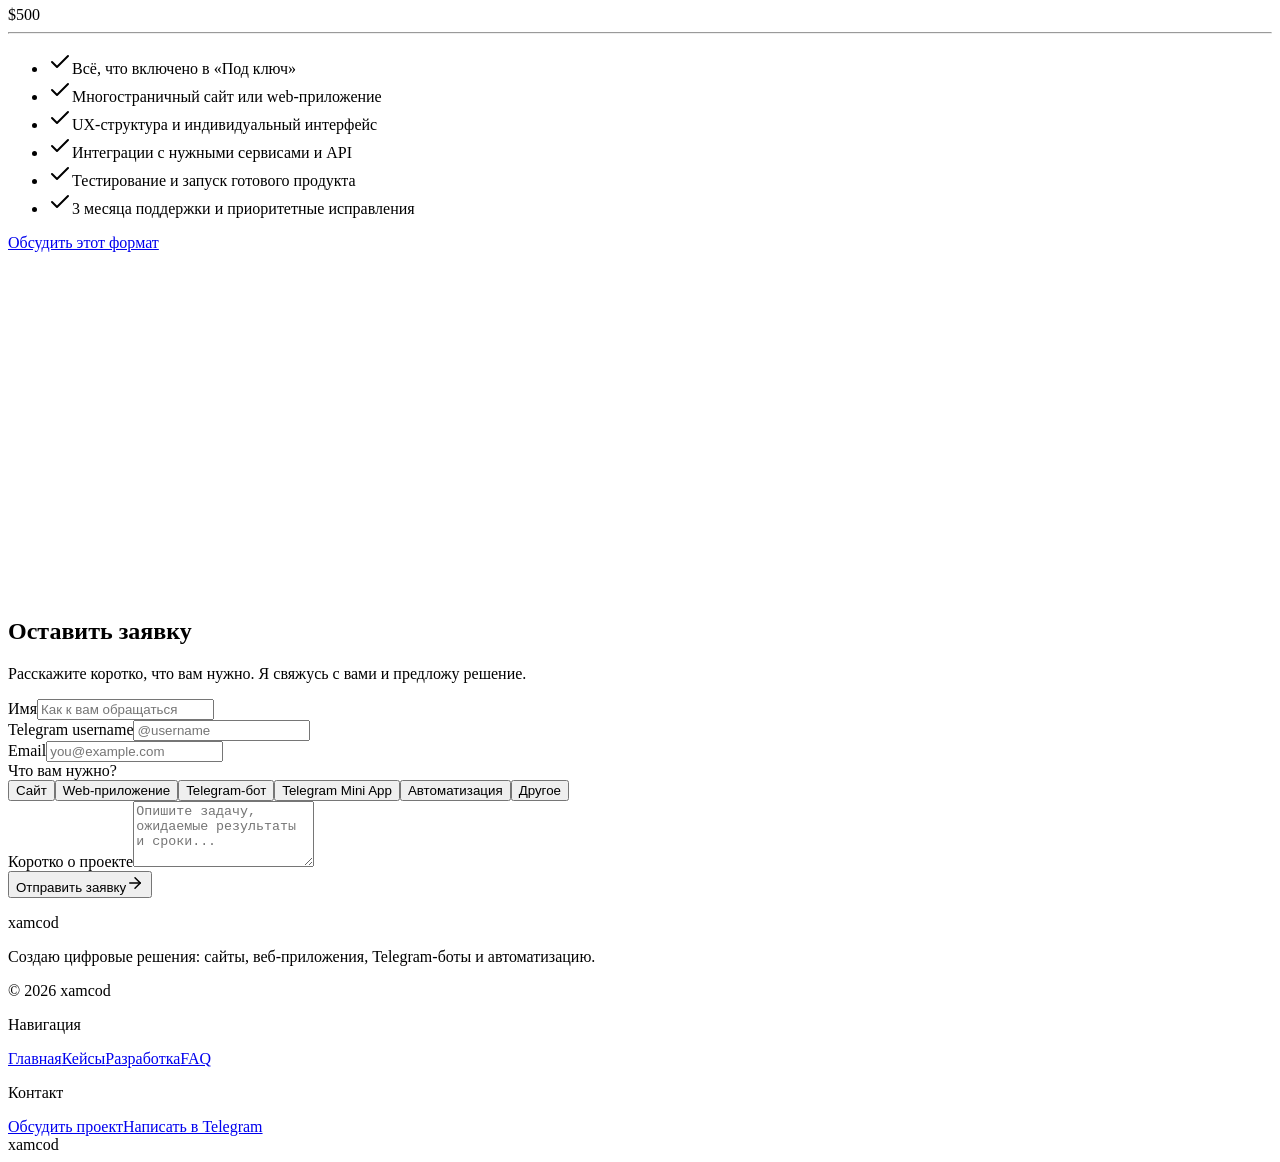
==== commit ad59690c: "Fix pricing tiers and refresh assets" ====
--- a/index.html
+++ b/index.html
@@ -1 +1 @@
-<!DOCTYPE html><html lang="ru"><head><meta charSet="utf-8"/><meta name="viewport" content="width=device-width, initial-scale=1"/><link rel="stylesheet" href="/xamcod/_next/static/chunks/17eio1vg1y3_z.css" data-precedence="next"/><link rel="preload" as="script" fetchPriority="low" href="/xamcod/_next/static/chunks/3s6nzrbk-8mnv.js"/><script src="/xamcod/_next/static/chunks/19mx3mg6lkumu.js" async=""></script><script src="/xamcod/_next/static/chunks/4561u0v7ysn3r.js" async=""></script><script src="/xamcod/_next/static/chunks/1092fs39u-b25.js" async=""></script><script src="/xamcod/_next/static/chunks/turbopack-414-534rlmw_f.js" async=""></script><script src="/xamcod/_next/static/chunks/0h2qsuyze9ds1.js" async="" crossorigin=""></script><script src="/xamcod/_next/static/chunks/1cnyd784vrbk8.js" async="" crossorigin=""></script><script src="/xamcod/_next/static/chunks/3_dcgzb52m_dy.js" async="" crossorigin=""></script><title>Alan Mate — сайты, Telegram-боты и Mini Apps</title><meta name="description" content="Портфолио создателя цифровых решений: интерфейсы, сайты и рабочие digital-продукты от идеи до запуска."/><meta property="og:title" content="Alan Mate — сайты, Telegram-боты и Mini Apps"/><meta property="og:description" content="Портфолио создателя цифровых решений: интерфейсы, сайты и рабочие digital-продукты от идеи до запуска."/><meta property="og:locale" content="ru_RU"/><meta property="og:type" content="website"/><meta name="twitter:card" content="summary"/><meta name="twitter:title" content="Alan Mate — сайты, Telegram-боты и Mini Apps"/><meta name="twitter:description" content="Портфолио создателя цифровых решений: интерфейсы, сайты и рабочие digital-продукты от идеи до запуска."/><script src="/xamcod/_next/static/chunks/0cz1d0mv5g_q7.js" noModule=""></script></head><body><div hidden=""><!--$--><!--/$--></div><div class="site-shell"><a class="skip-link" href="#main-content">К содержанию</a><header class="site-header" aria-label="Основная навигация"><nav class="main-nav" aria-label="Разделы страницы"><a href="/xamcod/cases/">Кейсы</a><a href="#development">Разработка</a><a href="#faq">FAQ</a><a href="#contact">Контакт</a></nav><button data-slot="button" class="relative overflow-hidden inline-flex items-center justify-center cursor-pointer gap-2 whitespace-nowrap text-sm font-medium disabled:pointer-events-none disabled:opacity-50 [&amp;_svg]:pointer-events-none [&amp;_svg:not([class*=&#x27;size-&#x27;])]:size-4 shrink-0 [&amp;_svg]:shrink-0 outline-none focus-visible:border-ring focus-visible:ring-ring/50 focus-visible:ring-[3px] aria-invalid:ring-destructive/20 dark:aria-invalid:ring-destructive/40 aria-invalid:border-destructive bg-transparent hover:scale-105 duration-300 transition text-primary h-9 px-4 py-2 has-[&gt;svg]:px-3 header-cta rounded-full" type="button" aria-label="Обсудить проект в Telegram"><div class="absolute top-0 left-0 z-0 h-full w-full rounded-full shadow-[0_0_6px_rgba(0,0,0,0.03),0_2px_6px_rgba(0,0,0,0.08),inset_3px_3px_0.5px_-3px_rgba(0,0,0,0.9),inset_-3px_-3px_0.5px_-3px_rgba(0,0,0,0.85),inset_1px_1px_1px_-0.5px_rgba(0,0,0,0.6),inset_-1px_-1px_1px_-0.5px_rgba(0,0,0,0.6),inset_0_0_6px_6px_rgba(0,0,0,0.12),inset_0_0_2px_2px_rgba(0,0,0,0.06),0_0_12px_rgba(255,255,255,0.15)] transition-all dark:shadow-[0_0_8px_rgba(0,0,0,0.03),0_2px_6px_rgba(0,0,0,0.08),inset_3px_3px_0.5px_-3.5px_rgba(255,255,255,0.09),inset_-3px_-3px_0.5px_-3.5px_rgba(255,255,255,0.85),inset_1px_1px_1px_-0.5px_rgba(255,255,255,0.6),inset_-1px_-1px_1px_-0.5px_rgba(255,255,255,0.6),inset_0_0_6px_6px_rgba(255,255,255,0.12),inset_0_0_2px_2px_rgba(255,255,255,0.06),0_0_12px_rgba(0,0,0,0.15)]"></div><div class="absolute top-0 left-0 isolate -z-10 h-full w-full overflow-hidden rounded-full" style="backdrop-filter:blur(12px) saturate(120%)"></div><div class="pointer-events-none z-10 flex items-center justify-center gap-2 whitespace-nowrap">Обсудить проект <svg xmlns="http://www.w3.org/2000/svg" width="15" height="15" viewBox="0 0 24 24" fill="none" stroke="currentColor" stroke-width="2" stroke-linecap="round" stroke-linejoin="round" class="lucide lucide-arrow-up-right" aria-hidden="true"><path d="M7 7h10v10"></path><path d="M7 17 17 7"></path></svg></div></button></header><main id="main-content"><section id="top" class="original-hero-section" aria-labelledby="hero-title"><div class="relative flex min-h-[100svh] w-full flex-col items-center justify-center overflow-hidden"><canvas aria-hidden="true" class="pointer-events-none absolute inset-0 block h-full w-full"></canvas><div class="relative mx-auto w-full max-w-3xl border border-[#27272a] p-2"><main class="relative overflow-hidden border border-[#27272a] py-10"><h1 id="hero-title" class="mb-3 text-center text-7xl font-extrabold tracking-tighter text-white md:text-[clamp(2rem,8vw,7rem)]">Next level</h1><p class="px-6 text-center text-xs text-white/60 md:text-sm lg:text-lg">От идеи до рабочего продукта в короткие сроки</p><div class="my-8 flex items-center justify-center gap-1"><span class="relative flex h-3 w-3 items-center justify-center"><span class="absolute inline-flex h-full w-full animate-ping rounded-full bg-green-500 opacity-75"></span><span class="relative inline-flex h-2 w-2 rounded-full bg-green-500"></span></span><p class="text-xs text-green-500">Available for new projects</p></div><div class="flex items-center justify-center gap-4"><button data-slot="button" class="relative overflow-hidden inline-flex items-center justify-center cursor-pointer gap-2 whitespace-nowrap text-sm font-medium disabled:pointer-events-none disabled:opacity-50 [&amp;_svg]:pointer-events-none [&amp;_svg:not([class*=&#x27;size-&#x27;])]:size-4 shrink-0 [&amp;_svg]:shrink-0 outline-none focus-visible:border-ring focus-visible:ring-ring/50 focus-visible:ring-[3px] aria-invalid:ring-destructive/20 dark:aria-invalid:ring-destructive/40 aria-invalid:border-destructive bg-transparent hover:scale-105 duration-300 transition h-12 px-8 has-[&gt;svg]:px-6 rounded-full border text-white" type="button"><div class="absolute top-0 left-0 z-0 h-full w-full rounded-full shadow-[0_0_6px_rgba(0,0,0,0.03),0_2px_6px_rgba(0,0,0,0.08),inset_3px_3px_0.5px_-3px_rgba(0,0,0,0.9),inset_-3px_-3px_0.5px_-3px_rgba(0,0,0,0.85),inset_1px_1px_1px_-0.5px_rgba(0,0,0,0.6),inset_-1px_-1px_1px_-0.5px_rgba(0,0,0,0.6),inset_0_0_6px_6px_rgba(0,0,0,0.12),inset_0_0_2px_2px_rgba(0,0,0,0.06),0_0_12px_rgba(255,255,255,0.15)] transition-all dark:shadow-[0_0_8px_rgba(0,0,0,0.03),0_2px_6px_rgba(0,0,0,0.08),inset_3px_3px_0.5px_-3.5px_rgba(255,255,255,0.09),inset_-3px_-3px_0.5px_-3.5px_rgba(255,255,255,0.85),inset_1px_1px_1px_-0.5px_rgba(255,255,255,0.6),inset_-1px_-1px_1px_-0.5px_rgba(255,255,255,0.6),inset_0_0_6px_6px_rgba(255,255,255,0.12),inset_0_0_2px_2px_rgba(255,255,255,0.06),0_0_12px_rgba(0,0,0,0.15)]"></div><div class="absolute top-0 left-0 isolate -z-10 h-full w-full overflow-hidden rounded-full" style="backdrop-filter:blur(12px) saturate(120%)"></div><div class="pointer-events-none z-10 flex items-center justify-center gap-2 whitespace-nowrap">Обсудить проект</div></button><a class="hero-cases-link" href="/xamcod/cases/">Посмотреть кейсы <svg xmlns="http://www.w3.org/2000/svg" width="17" height="17" viewBox="0 0 24 24" fill="none" stroke="currentColor" stroke-width="2" stroke-linecap="round" stroke-linejoin="round" class="lucide lucide-arrow-right" aria-hidden="true"><path d="M5 12h14"></path><path d="m12 5 7 7-7 7"></path></svg></a></div></main></div></div></section><section id="development" class="development-section section-shell" aria-labelledby="development-title"><div class="development-heading"><h2 id="development-title">Что я<br/><span>разрабатываю.</span></h2><p class="development-heading-note">Формат зависит от задачи. Сначала разбираемся, что должно работать, затем выбираем подходящий инструмент.</p></div><div class="development-groups"><article class="development-group"><h3>Веб-продукты</h3><div class="development-group-content"><p>Собираю интерфейсы, которые помогают продукту работать в браузере — от первой страницы до полноценного сервиса.</p><ul class="development-group-items"><li>Сайты и лендинги</li><li>Web-приложения</li></ul></div></article><article class="development-group"><h3>Telegram</h3><div class="development-group-content"><p>Проектирую сценарии внутри Telegram, когда пользователю не нужен отдельный сайт.</p><ul class="development-group-items"><li>Telegram-боты</li><li>Telegram Mini Apps</li></ul></div></article><article class="development-group"><h3>Автоматизация</h3><div class="development-group-content"><p>Связываю повторяющиеся действия и собираю нестандартные инструменты под конкретную задачу.</p><ul class="development-group-items"><li>Интеграции и сценарии</li><li>Нестандартные решения</li></ul></div></article></div></section><section class="pricing-demo py-16 md:py-32" aria-labelledby="pricing-title"><div class="mx-auto max-w-3xl px-6"><div class="mx-auto max-w-2xl space-y-6 text-center"><h2 id="pricing-title" class="text-center text-4xl font-semibold lg:text-5xl">Форматы разработки</h2><p>В каждом варианте вы получаете рабочий цифровой продукт. Разница — в объёме разработки и сопровождении после запуска.</p></div><div class="pricing-tabs" role="tablist" aria-label="Направление разработки"><button id="pricing-tab-web" type="button" role="tab" aria-selected="true" aria-controls="pricing-panel" class="pricing-tab">Веб-разработка</button><button id="pricing-tab-telegram" type="button" role="tab" aria-selected="false" aria-controls="pricing-panel" class="pricing-tab">Telegram</button><button id="pricing-tab-automation" type="button" role="tab" aria-selected="false" aria-controls="pricing-panel" class="pricing-tab">Автоматизация</button></div><div id="pricing-panel" class="pricing-panel" role="tabpanel" aria-labelledby="pricing-tab-web"><div class="pricing-plans mt-8 grid items-stretch gap-6 md:mt-12 md:grid-cols-3"><div class="rounded-lg border bg-card text-card-foreground shadow-sm pricing-card relative flex flex-col"><div class="flex flex-col space-y-1.5 p-6 pricing-card-header"><h3 class="text-2xl leading-none tracking-tight pricing-card-title font-medium">Прототип</h3><span class="pricing-card-price">$100</span></div><div class="p-6 pt-0 pricing-card-content"><hr class="border-dashed"/><ul class="pricing-feature-list list-outside space-y-3 text-sm"><li class="flex items-start gap-2"><svg xmlns="http://www.w3.org/2000/svg" width="24" height="24" viewBox="0 0 24 24" fill="none" stroke="currentColor" stroke-width="2" stroke-linecap="round" stroke-linejoin="round" class="lucide lucide-check size-3 shrink-0" aria-hidden="true"><path d="M20 6 9 17l-5-5"></path></svg><span>Прототип лендинга или небольшой страницы</span></li><li class="flex items-start gap-2"><svg xmlns="http://www.w3.org/2000/svg" width="24" height="24" viewBox="0 0 24 24" fill="none" stroke="currentColor" stroke-width="2" stroke-linecap="round" stroke-linejoin="round" class="lucide lucide-check size-3 shrink-0" aria-hidden="true"><path d="M20 6 9 17l-5-5"></path></svg><span>Структура ключевых экранов</span></li><li class="flex items-start gap-2"><svg xmlns="http://www.w3.org/2000/svg" width="24" height="24" viewBox="0 0 24 24" fill="none" stroke="currentColor" stroke-width="2" stroke-linecap="round" stroke-linejoin="round" class="lucide lucide-check size-3 shrink-0" aria-hidden="true"><path d="M20 6 9 17l-5-5"></path></svg><span>Базовое визуальное направление</span></li><li class="flex items-start gap-2"><svg xmlns="http://www.w3.org/2000/svg" width="24" height="24" viewBox="0 0 24 24" fill="none" stroke="currentColor" stroke-width="2" stroke-linecap="round" stroke-linejoin="round" class="lucide lucide-check size-3 shrink-0" aria-hidden="true"><path d="M20 6 9 17l-5-5"></path></svg><span>Версия для проверки идеи</span></li></ul></div><div class="flex items-center p-6 pt-0 mt-auto"><a class="inline-flex items-center justify-center whitespace-nowrap rounded-md text-sm font-medium ring-offset-background transition-colors focus-visible:outline-none focus-visible:ring-2 focus-visible:ring-ring focus-visible:ring-offset-2 disabled:pointer-events-none disabled:opacity-50 border border-input bg-background hover:bg-accent hover:text-accent-foreground h-10 px-4 py-2 pricing-button w-full" href="#contact">Обсудить этот формат</a></div></div><div class="rounded-lg border bg-card text-card-foreground shadow-sm pricing-card relative flex flex-col pricing-card-featured"><span class="pricing-popular-badge absolute inset-x-0 -top-3 mx-auto flex h-6 w-fit items-center rounded-full px-3 py-1 text-xs font-medium">Popular</span><div class="flex flex-col space-y-1.5 p-6 pricing-card-header"><h3 class="text-2xl leading-none tracking-tight pricing-card-title font-medium">Под ключ</h3><span class="pricing-card-price">$300</span></div><div class="p-6 pt-0 pricing-card-content"><hr class="border-dashed"/><ul class="pricing-feature-list list-outside space-y-3 text-sm"><li class="flex items-start gap-2"><svg xmlns="http://www.w3.org/2000/svg" width="24" height="24" viewBox="0 0 24 24" fill="none" stroke="currentColor" stroke-width="2" stroke-linecap="round" stroke-linejoin="round" class="lucide lucide-check size-3 shrink-0" aria-hidden="true"><path d="M20 6 9 17l-5-5"></path></svg><span>Полная разработка лендинга или компактного сайта</span></li><li class="flex items-start gap-2"><svg xmlns="http://www.w3.org/2000/svg" width="24" height="24" viewBox="0 0 24 24" fill="none" stroke="currentColor" stroke-width="2" stroke-linecap="round" stroke-linejoin="round" class="lucide lucide-check size-3 shrink-0" aria-hidden="true"><path d="M20 6 9 17l-5-5"></path></svg><span>Всё, что входит в «Прототип»</span></li><li class="flex items-start gap-2"><svg xmlns="http://www.w3.org/2000/svg" width="24" height="24" viewBox="0 0 24 24" fill="none" stroke="currentColor" stroke-width="2" stroke-linecap="round" stroke-linejoin="round" class="lucide lucide-check size-3 shrink-0" aria-hidden="true"><path d="M20 6 9 17l-5-5"></path></svg><span>Адаптивная вёрстка, формы и базовые интеграции</span></li><li class="flex items-start gap-2"><svg xmlns="http://www.w3.org/2000/svg" width="24" height="24" viewBox="0 0 24 24" fill="none" stroke="currentColor" stroke-width="2" stroke-linecap="round" stroke-linejoin="round" class="lucide lucide-check size-3 shrink-0" aria-hidden="true"><path d="M20 6 9 17l-5-5"></path></svg><span>Базовая SEO-настройка</span></li><li class="flex items-start gap-2"><svg xmlns="http://www.w3.org/2000/svg" width="24" height="24" viewBox="0 0 24 24" fill="none" stroke="currentColor" stroke-width="2" stroke-linecap="round" stroke-linejoin="round" class="lucide lucide-check size-3 shrink-0" aria-hidden="true"><path d="M20 6 9 17l-5-5"></path></svg><span>Публикация на хостинге и 1 месяц поддержки</span></li></ul></div><div class="flex items-center p-6 pt-0 mt-auto"><a class="inline-flex items-center justify-center whitespace-nowrap rounded-md text-sm font-medium ring-offset-background transition-colors focus-visible:outline-none focus-visible:ring-2 focus-visible:ring-ring focus-visible:ring-offset-2 disabled:pointer-events-none disabled:opacity-50 bg-primary text-primary-foreground hover:bg-primary/90 h-10 px-4 py-2 pricing-button w-full pricing-button-featured" href="#contact">Обсудить этот формат</a></div></div><div class="rounded-lg border bg-card text-card-foreground shadow-sm pricing-card relative flex flex-col"><div class="flex flex-col space-y-1.5 p-6 pricing-card-header"><h3 class="text-2xl leading-none tracking-tight pricing-card-title font-medium">Полный цикл</h3><span class="pricing-card-price">$500</span></div><div class="p-6 pt-0 pricing-card-content"><hr class="border-dashed"/><ul class="pricing-feature-list list-outside space-y-3 text-sm"><li class="flex items-start gap-2"><svg xmlns="http://www.w3.org/2000/svg" width="24" height="24" viewBox="0 0 24 24" fill="none" stroke="currentColor" stroke-width="2" stroke-linecap="round" stroke-linejoin="round" class="lucide lucide-check size-3 shrink-0" aria-hidden="true"><path d="M20 6 9 17l-5-5"></path></svg><span>Всё, что входит в «Под ключ»</span></li><li class="flex items-start gap-2"><svg xmlns="http://www.w3.org/2000/svg" width="24" height="24" viewBox="0 0 24 24" fill="none" stroke="currentColor" stroke-width="2" stroke-linecap="round" stroke-linejoin="round" class="lucide lucide-check size-3 shrink-0" aria-hidden="true"><path d="M20 6 9 17l-5-5"></path></svg><span>Многостраничный сайт или web-приложение</span></li><li class="flex items-start gap-2"><svg xmlns="http://www.w3.org/2000/svg" width="24" height="24" viewBox="0 0 24 24" fill="none" stroke="currentColor" stroke-width="2" stroke-linecap="round" stroke-linejoin="round" class="lucide lucide-check size-3 shrink-0" aria-hidden="true"><path d="M20 6 9 17l-5-5"></path></svg><span>UX-структура и индивидуальный интерфейс</span></li><li class="flex items-start gap-2"><svg xmlns="http://www.w3.org/2000/svg" width="24" height="24" viewBox="0 0 24 24" fill="none" stroke="currentColor" stroke-width="2" stroke-linecap="round" stroke-linejoin="round" class="lucide lucide-check size-3 shrink-0" aria-hidden="true"><path d="M20 6 9 17l-5-5"></path></svg><span>Интеграции с нужными сервисами и API</span></li><li class="flex items-start gap-2"><svg xmlns="http://www.w3.org/2000/svg" width="24" height="24" viewBox="0 0 24 24" fill="none" stroke="currentColor" stroke-width="2" stroke-linecap="round" stroke-linejoin="round" class="lucide lucide-check size-3 shrink-0" aria-hidden="true"><path d="M20 6 9 17l-5-5"></path></svg><span>Тестирование и запуск готового продукта</span></li><li class="flex items-start gap-2"><svg xmlns="http://www.w3.org/2000/svg" width="24" height="24" viewBox="0 0 24 24" fill="none" stroke="currentColor" stroke-width="2" stroke-linecap="round" stroke-linejoin="round" class="lucide lucide-check size-3 shrink-0" aria-hidden="true"><path d="M20 6 9 17l-5-5"></path></svg><span>3 месяца поддержки и приоритетные исправления</span></li></ul></div><div class="flex items-center p-6 pt-0 mt-auto"><a class="inline-flex items-center justify-center whitespace-nowrap rounded-md text-sm font-medium ring-offset-background transition-colors focus-visible:outline-none focus-visible:ring-2 focus-visible:ring-ring focus-visible:ring-offset-2 disabled:pointer-events-none disabled:opacity-50 border border-input bg-background hover:bg-accent hover:text-accent-foreground h-10 px-4 py-2 pricing-button w-full" href="#contact">Обсудить этот формат</a></div></div></div></div></div></section><section class="faq-section" id="faq"><div class="faq-container"><div class="faq-header" style="opacity:0;transform:translateY(20px)"><h2 class="faq-title">Частые вопросы</h2></div><div class="faq-items"><div class="faq-item" style="opacity:0;transform:translateY(10px)"><button type="button" aria-expanded="false" class="faq-item-trigger"><span class="faq-item-question">С чего начать обсуждение проекта?</span><span class="faq-item-icon"><svg xmlns="http://www.w3.org/2000/svg" width="16" height="16" viewBox="0 0 24 24" fill="none" stroke="currentColor" stroke-width="2" stroke-linecap="round" stroke-linejoin="round" class="lucide lucide-chevron-down" aria-hidden="true"><path d="m6 9 6 6 6-6"></path></svg></span></button></div><div class="faq-item" style="opacity:0;transform:translateY(10px)"><button type="button" aria-expanded="false" class="faq-item-trigger"><span class="faq-item-question">Можно ли подключиться к уже существующему проекту?</span><span class="faq-item-icon"><svg xmlns="http://www.w3.org/2000/svg" width="16" height="16" viewBox="0 0 24 24" fill="none" stroke="currentColor" stroke-width="2" stroke-linecap="round" stroke-linejoin="round" class="lucide lucide-chevron-down" aria-hidden="true"><path d="m6 9 6 6 6-6"></path></svg></span></button></div><div class="faq-item" style="opacity:0;transform:translateY(10px)"><button type="button" aria-expanded="false" class="faq-item-trigger"><span class="faq-item-question">Что нужно подготовить до старта?</span><span class="faq-item-icon"><svg xmlns="http://www.w3.org/2000/svg" width="16" height="16" viewBox="0 0 24 24" fill="none" stroke="currentColor" stroke-width="2" stroke-linecap="round" stroke-linejoin="round" class="lucide lucide-chevron-down" aria-hidden="true"><path d="m6 9 6 6 6-6"></path></svg></span></button></div></div><p class="faq-contact-line" style="opacity:0;transform:translateY(20px)">Не нашли ответ на свой вопрос?<!-- --> <a href="https://t.me/xamcod" class="faq-contact-link">Напишите мне в Telegram</a></p></div></section><section id="contact" class="contact-section"><div class="liquid-glass-bg-orb liquid-glass-bg-orb-3" aria-hidden="true"></div><form class="liquid-glass-card" aria-labelledby="contact-title"><input type="text" tabindex="-1" autoComplete="off" aria-hidden="true" hidden="" name="website"/><svg class="liquid-glass-svg-defs" aria-hidden="true"><defs><filter id="glass-grain"><feTurbulence type="fractalNoise" baseFrequency="0.85" numOctaves="3" stitchTiles="stitch"></feTurbulence><feColorMatrix type="saturate" values="0"></feColorMatrix><feComponentTransfer><feFuncA type="linear" slope="0.03"></feFuncA></feComponentTransfer></filter></defs></svg><div class="liquid-glass-chromatic-border" aria-hidden="true"></div><div class="liquid-glass-grain-layer" aria-hidden="true"></div><div class="liquid-glass-header"><h2 id="contact-title" class="liquid-glass-title">Оставить заявку</h2><p class="liquid-glass-subtitle">Расскажите коротко, что вам нужно. Я свяжусь с вами и предложу решение.</p></div><div class="liquid-glass-body"><div class="liquid-glass-row"><div class="liquid-glass-field "><label class="liquid-glass-label" for="contact-name">Имя</label><input class="liquid-glass-input" id="contact-name" type="text" autoComplete="name" placeholder="Как к вам обращаться" required="" name="name"/></div><div class="liquid-glass-field "><label class="liquid-glass-label" for="contact-telegram">Telegram username</label><input class="liquid-glass-input" id="contact-telegram" type="text" autoComplete="username" inputMode="text" pattern="@[A-Za-z0-9_]{5,32}" title="Введите Telegram username в формате @username" placeholder="@username" required="" name="telegramUsername" value=""/></div></div><div class="liquid-glass-field "><label class="liquid-glass-label" for="contact-email">Email</label><input class="liquid-glass-input" id="contact-email" type="email" autoComplete="email" placeholder="you@example.com" required="" name="email"/></div><div class="liquid-glass-field"><label class="liquid-glass-label" for="contact-project-type">Что вам нужно?</label><input type="hidden" name="projectType" value="Сайт"/><div class="liquid-glass-chips-grid" role="radiogroup" aria-label="Что вам нужно?"><button type="button" role="radio" aria-checked="true" class="liquid-glass-chip is-selected"><span class="liquid-glass-chip-dot"></span><span>Сайт</span></button><button type="button" role="radio" aria-checked="false" class="liquid-glass-chip "><span class="liquid-glass-chip-dot"></span><span>Web-приложение</span></button><button type="button" role="radio" aria-checked="false" class="liquid-glass-chip "><span class="liquid-glass-chip-dot"></span><span>Telegram-бот</span></button><button type="button" role="radio" aria-checked="false" class="liquid-glass-chip "><span class="liquid-glass-chip-dot"></span><span>Telegram Mini App</span></button><button type="button" role="radio" aria-checked="false" class="liquid-glass-chip "><span class="liquid-glass-chip-dot"></span><span>Автоматизация</span></button><button type="button" role="radio" aria-checked="false" class="liquid-glass-chip "><span class="liquid-glass-chip-dot"></span><span>Другое</span></button></div></div><div class="liquid-glass-field "><label class="liquid-glass-label" for="contact-project">Коротко о проекте</label><textarea class="liquid-glass-input liquid-glass-textarea" id="contact-project" name="project" rows="4" placeholder="Опишите задачу, ожидаемые результаты и сроки..." required=""></textarea></div></div><div class="liquid-glass-actions"><button type="submit" class="liquid-glass-button"><span class="liquid-glass-button-glass" aria-hidden="true"></span><span class="liquid-glass-button-glow" aria-hidden="true"></span><span class="liquid-glass-button-content"><span>Отправить заявку</span><svg xmlns="http://www.w3.org/2000/svg" width="18" height="18" viewBox="0 0 24 24" fill="none" stroke="currentColor" stroke-width="2" stroke-linecap="round" stroke-linejoin="round" class="lucide lucide-arrow-right liquid-glass-button-arrow"><path d="M5 12h14"></path><path d="m12 5 7 7-7 7"></path></svg></span></button></div></form></section></main><footer class="site-footer"><div class="footer-info"><div class="footer-intro"><p class="footer-brand">xamcod</p><p class="footer-description">Создаю цифровые решения: сайты, веб-приложения, Telegram-боты и автоматизацию.</p><p class="footer-copyright">© 2026 xamcod</p></div><nav class="footer-column" aria-label="Навигация в подвале"><p class="footer-heading">Навигация</p><a href="#top">Главная</a><a href="/xamcod/cases/">Кейсы</a><a href="#development">Разработка</a><a href="#faq">FAQ</a></nav><div class="footer-column"><p class="footer-heading">Контакт</p><a href="#contact">Обсудить проект</a><a href="https://t.me/xamcod" target="_blank" rel="noreferrer">Написать в Telegram</a></div></div><div class="footer-wordmark" aria-label="xamcod">xamcod</div></footer></div><!--$--><!--/$--><script src="/xamcod/_next/static/chunks/3s6nzrbk-8mnv.js" id="_R_" async=""></script><script>(self.__next_f=self.__next_f||[]).push([0])</script><script>self.__next_f.push([1,"1:\"$Sreact.fragment\"\n2:I[39756,[\"/xamcod/_next/static/chunks/0h2qsuyze9ds1.js\"],\"default\"]\n3:I[37457,[\"/xamcod/_next/static/chunks/0h2qsuyze9ds1.js\"],\"default\"]\n4:I[7482,[\"/xamcod/_next/static/chunks/0h2qsuyze9ds1.js\",\"/xamcod/_next/static/chunks/1cnyd784vrbk8.js\",\"/xamcod/_next/static/chunks/3_dcgzb52m_dy.js\"],\"SmoothScroll\"]\n5:I[22016,[\"/xamcod/_next/static/chunks/0h2qsuyze9ds1.js\",\"/xamcod/_next/static/chunks/1cnyd784vrbk8.js\",\"/xamcod/_next/static/chunks/3_dcgzb52m_dy.js\"],\"\"]\n6:I[28550,[\"/xamcod/_next/static/chunks/0h2qsuyze9ds1.js\",\"/xamcod/_next/static/chunks/1cnyd784vrbk8.js\",\"/xamcod/_next/static/chunks/3_dcgzb52m_dy.js\"],\"LiquidActionButton\"]\n7:I[94895,[\"/xamcod/_next/static/chunks/0h2qsuyze9ds1.js\",\"/xamcod/_next/static/chunks/1cnyd784vrbk8.js\",\"/xamcod/_next/static/chunks/3_dcgzb52m_dy.js\"],\"default\"]\n12:I[68027,[\"/xamcod/_next/static/chunks/0h2qsuyze9ds1.js\"],\"default\",1]\n:HL[\"/xamcod/_next/static/chunks/17eio1vg1y3_z.css\",\"style\"]\n0:{\"P\":null,\"c\":[\"\",\"\"],\"q\":\"\",\"i\":false,\"f\":[[[\"\",{\"children\":[\"__PAGE__\",{},\"$undefined\",\"$undefined\",4608]},\"$undefined\",\"$undefined\",4624],[[\"$\",\"$1\",\"c\",{\"children\":[[[\"$\",\"link\",\"0\",{\"rel\":\"stylesheet\",\"href\":\"/xamcod/_next/static/chunks/17eio1vg1y3_z.css\",\"precedence\":\"next\",\"crossOrigin\":\"$undefined\",\"nonce\":\"$undefined\"}],[\"$\",\"script\",\"script-0\",{\"src\":\"/xamcod/_next/static/chunks/0h2qsuyze9ds1.js\",\"async\":true,\"nonce\":\"$undefined\"}]],[\"$\",\"html\",null,{\"lang\":\"ru\",\"children\":[\"$\",\"body\",null,{\"children\":[\"$\",\"$L2\",null,{\"parallelRouterKey\":\"children\",\"error\":\"$undefined\",\"errorStyles\":\"$undefined\",\"errorScripts\":\"$undefined\",\"template\":[\"$\",\"$L3\",null,{}],\"templateStyles\":\"$undefined\",\"templateScripts\":\"$undefined\",\"notFound\":[[[\"$\",\"title\",null,{\"children\":\"404: This page could not be found.\"}],[\"$\",\"div\",null,{\"style\":{\"fontFamily\":\"system-ui,\\\"Segoe UI\\\",Roboto,Helvetica,Arial,sans-serif,\\\"Apple Color Emoji\\\",\\\"Segoe UI Emoji\\\"\",\"height\":\"100vh\",\"textAlign\":\"center\",\"display\":\"flex\",\"flexDirection\":\"column\",\"alignItems\":\"center\",\"justifyContent\":\"center\"},\"children\":[\"$\",\"div\",null,{\"children\":[[\"$\",\"style\",null,{\"dangerouslySetInnerHTML\":{\"__html\":\"body{color:#000;background:#fff;margin:0}.next-error-h1{border-right:1px solid rgba(0,0,0,.3)}@media (prefers-color-scheme:dark){body{color:#fff;background:#000}.next-error-h1{border-right:1px solid rgba(255,255,255,.3)}}\"}}],[\"$\",\"h1\",null,{\"className\":\"next-error-h1\",\"style\":{\"display\":\"inline-block\",\"margin\":\"0 20px 0 0\",\"padding\":\"0 23px 0 0\",\"fontSize\":24,\"fontWeight\":500,\"verticalAlign\":\"top\",\"lineHeight\":\"49px\"},\"children\":404}],[\"$\",\"div\",null,{\"style\":{\"display\":\"inline-block\"},\"children\":[\"$\",\"h2\",null,{\"style\":{\"fontSize\":14,\"fontWeight\":400,\"lineHeight\":\"49px\",\"margin\":0},\"children\":\"This page could not be found.\"}]}]]}]}]],[]],\"forbidden\":\"$undefined\",\"unauthorized\":\"$undefined\"}]}]}]]}],{\"children\":[[\"$\",\"$1\",\"c\",{\"children\":[[\"$\",\"div\",null,{\"className\":\"site-shell\",\"children\":[[\"$\",\"$L4\",null,{}],[\"$\",\"a\",null,{\"className\":\"skip-link\",\"href\":\"#main-content\",\"children\":\"К содержанию\"}],[\"$\",\"header\",null,{\"className\":\"site-header\",\"aria-label\":\"Основная навигация\",\"children\":[[\"$\",\"nav\",null,{\"className\":\"main-nav\",\"aria-label\":\"Разделы страницы\",\"children\":[[\"$\",\"$L5\",null,{\"href\":\"/cases\",\"children\":\"Кейсы\"}],[\"$\",\"a\",null,{\"href\":\"#development\",\"children\":\"Разработка\"}],[\"$\",\"a\",null,{\"href\":\"#faq\",\"children\":\"FAQ\"}],[\"$\",\"a\",null,{\"href\":\"#contact\",\"children\":\"Контакт\"}]]}],[\"$\",\"$L6\",null,{\"className\":\"header-cta rounded-full\",\"size\":\"default\",\"href\":\"https://t.me/xamcod\",\"aria-label\":\"Обсудить проект в Telegram\",\"children\":[\"Обсудить проект \",[\"$\",\"svg\",null,{\"ref\":\"$undefined\",\"xmlns\":\"http://www.w3.org/2000/svg\",\"width\":15,\"height\":15,\"viewBox\":\"0 0 24 24\",\"fill\":\"none\",\"stroke\":\"currentColor\",\"strokeWidth\":2,\"strokeLinecap\":\"round\",\"strokeLinejoin\":\"round\",\"className\":\"lucide lucide-arrow-up-right\",\"aria-hidden\":\"true\",\"children\":[[\"$\",\"path\",\"1tivn9\",{\"d\":\"M7 7h10v10\"}],[\"$\",\"path\",\"1vkiza\",{\"d\":\"M7 17 17 7\"}],\"$undefined\"]}]]}]]}],[\"$\",\"main\",null,{\"id\":\"main-content\",\"children\":[[\"$\",\"section\",null,{\"id\":\"top\",\"className\":\"original-hero-section\",\"aria-labelledby\":\"hero-title\",\"children\":[\"$\",\"$L7\",null,{}]}],[\"$\",\"section\",null,{\"id\":\"development\",\"className\":\"development-section section-shell\",\"aria-labelledby\":\"development-title\",\"children\":[[\"$\",\"div\",null,{\"className\":\"development-heading\",\"children\":[[\"$\",\"h2\",null,{\"id\":\"development-title\",\"children\":[\"Что я\",[\"$\",\"br\",null,{}],[\"$\",\"span\",null,{\"children\":\"разрабатываю.\"}]]}],[\"$\",\"p\",null,{\"className\":\"development-heading-note\",\"children\":\"Формат зависит от задачи. Сначала разбираемся, что должно работать, затем выбираем подходящий инструмент.\"}]]}],[\"$\",\"div\",null,{\"className\":\"development-groups\",\"children\":[[\"$\",\"article\",\"Веб-продукты\",{\"className\":\"development-group\",\"children\":[[\"$\",\"h3\",null,{\"children\":\"Веб-продукты\"}],[\"$\",\"div\",null,{\"className\":\"development-group-content\",\"children\":[[\"$\",\"p\",null,{\"children\":\"Собираю интерфейсы, которые помогают продукту работать в браузере — от первой страницы до полноценного сервиса.\"}],[\"$\",\"ul\",null,{\"className\":\"development-group-items\",\"children\":[[\"$\",\"li\",\"Сайты и лендинги\",{\"children\":\"Сайты и лендинги\"}],[\"$\",\"li\",\"Web-приложения\",{\"children\":\"Web-приложения\"}]]}]]}]]}],[\"$\",\"article\",\"Telegram\",{\"className\":\"development-group\",\"children\":[[\"$\",\"h3\",null,{\"children\":\"Telegram\"}],[\"$\",\"div\",null,{\"className\":\"development-group-content\",\"children\":[[\"$\",\"p\",null,{\"children\":\"Проектирую сценарии внутри Telegram, когда пользователю не нужен отдельный сайт.\"}],[\"$\",\"ul\",null,{\"className\":\"development-group-items\",\"children\":[[\"$\",\"li\",\"Telegram-боты\",{\"children\":\"Telegram-боты\"}],\"$L8\"]}]]}]]}],\"$L9\"]}]]}],\"$La\",\"$Lb\",\"$Lc\"]}],\"$Ld\"]}],[\"$Le\",\"$Lf\"],\"$L10\"]}],{},null,false,null]},null,false,null],\"$L11\",false]],\"m\":\"$undefined\",\"G\":[\"$12\",[\"$L13\"]],\"S\":true,\"h\":null,\"r\":\"$undefined\",\"s\":\"$undefined\",\"a\":\"$undefined\",\"l\":\"$undefined\",\"p\":\"$undefined\",\"d\":\"$undefined\",\"b\":\"2SEMPm8bo6SkCEPZ7KtBm\"}\n14:I[41488,[\"/xamcod/_next/static/chunks/0h2qsuyze9ds1.js\",\"/xamcod/_next/static/chunks/1cnyd784vrbk8.js\",\"/xamcod/_next/static/chunks/3_dcgzb52m_dy.js\"],\"default\"]\n15:I[81572,[\"/xamcod/_next/static/chunks/0h2qsuyze9ds1.js\",\"/xamcod/_next/static/chunks/1cnyd784vrbk8.js\",\"/xamcod/_next/static/chunks/3_dcgzb52m_dy.js\"],\"FAQ\"]\n16:I[55944,[\"/xamcod/_next/static/chunks/0h2qsuyze9ds1.js\",\"/xamcod/_next/static/chunks/1cnyd784vrbk8.js\",\"/xamcod/_next/static/chunks/3_dcgzb52m_dy.js\"],\"ContactForm\"]\n17:I[97367,[\"/xamcod/_next/static/chunks/0h2qsuyze9ds1.js\"],\"OutletBoundary\"]\n18:\"$Sreact.suspense\"\n1a:I[97367,[\"/xamcod/_next/static/chunks/0h2qsuyze9ds1.js\"],\"ViewportBoundary\"]\n1c:I[97367,[\"/xamcod/_next/static/chunks/0h2qsuyze9ds1.js\"],\"MetadataBoundary\"]\n8:[\"$\",\"li\",\"Telegram Mini Apps\",{\"children\":\"Telegram Mini Apps\"}]\n9:[\"$\",\"article\",\"Автоматизация\",{\"className\":\"development-group\",\"children\":[[\"$\",\"h3\",null,{\"children\":\"Автоматизация\"}],[\"$\",\"div\",null,{\"className\":\"development-group-content\",\"children\":[[\"$\",\"p\",null,{\"children\":\"Связываю повторяющиеся действия и собираю нестандартные инструменты под конкретную задачу.\"}],[\"$\",\"ul\",null,{\"className\":\"development-group-items\",\"children\":[[\"$\",\"li\",\"Интеграции и сценарии\",{\"children\":\"Интеграции и сценарии\"}],[\"$\",\"li\",\"Нестандартные решения\",{\"children\":\"Нестандартные решения\"}]]}]]}]]}]\na:[\"$\",\"$L14\",null,{}]\nb:[\"$\",\"$L15\",null,{}]\nc:[\"$\",\"section\",null,{\"id\":\"contact\",\"className\":\"contact-section\",\"children\":[[\"$\",\"div\",null,{\"className\":\"liquid-glass-bg-orb liquid-glass-bg-orb-3\",\"aria-hidden\":\"true\"}],[\"$\",\"$L16\",null,{}]]}]\nd:[\"$\",\"footer\",null,{\"className\":\"site-footer\",\"children\":[[\"$\",\"div\",null,{\"className\":\"footer-info\",\"children\":[[\"$\",\"div\",null,{\"className\":\"footer-intro\",\"children\":[[\"$\",\"p\",null,{\"className\":\"footer-brand\",\"children\":\"xamcod\"}],[\"$\",\"p\",null,{\"className\":\"footer-description\",\"children\":\"Создаю цифровые решения: сайты, веб-приложения, Telegram-боты и автоматизацию.\"}],[\"$\",\"p\",null,{\"className\":\"footer-copyright\",\"children\":\"© 2026 xamcod\"}]]}],[\"$\",\"nav\",null,{\"className\":\"footer-column\",\"aria-label\":\"Навигация в подвале\",\"children\":[[\"$\",\"p\",null,{\"className\":\"footer-heading\",\"children\":\"Навигация\"}],[\"$\",\"a\",null,{\"href\":\"#top\",\"children\":\"Главная\"}],[\"$\",\"$L5\",null,{\"href\":\"/cases\",\"children\":\"Кейсы\"}],[\"$\",\"a\",null,{\"href\":\"#development\",\"children\":\"Разработка\"}],[\"$\",\"a\",null,{\"href\":\"#faq\",\"children\":\"FAQ\"}]]}],[\"$\",\"div\",null,{\"className\":\"footer-column\",\"children\":[[\"$\",\"p\",null,{\"className\":\"footer-heading\",\"children\":\"Контакт\"}],[\"$\",\"a\",null,{\"href\":\"#contact\",\"children\":\"Обсудить проект\"}],[\"$\",\"a\",null,{\"href\":\"https://t.me/xamcod\",\"target\":\"_blank\",\"rel\":\"noreferrer\",\"children\":\"Написать в Telegram\"}]]}]]}],[\"$\",\"div\",null,{\"className\":\"footer-wordmark\",\"aria-label\":\"xamcod\",\"children\":\"xamcod\"}]]}]\ne:[\"$\",\"script\",\"script-0\",{\"src\":\"/xamcod/_next/static/chunks/1cnyd784vrbk8.js\",\"async\":true,\"nonce\":\"$undefined\"}]\nf:[\"$\",\"script\",\"script-1\",{\"src\":\"/xamcod/_next/static/chunks/3_dcgzb52m_dy.js\",\"async\":true,\"nonce\":\"$undefined\"}]\n10:[\"$\",\"$L17\",null,{\"children\":[\"$\",\"$18\",null,{\"name\":\"Next.MetadataOutlet\",\"children\":\"$@19\"}]}]\n11:[\"$\",\"$1\",\"h\",{\"children\":[null,[\"$\",\"$L1a\",null,{\"children\":\"$L1b\"}],[\"$\",\"div\",null,{\"hidden\":true,\"children\":[\"$\",\"$L1c\",null,{\"children\":[\"$\",\"$18\",null,{\"name\":\"Next.Metadata\",\"children\":\"$L1d\"}]}]}],null]}]\n13:[\"$\",\"link\",\"0\",{\"rel\":\"stylesheet\",\"href\":\"/xamcod/_next/static/chunks/17eio1vg1y3_z.css\",\"precedence\":\"next\",\"crossOrigin\":\"$undefined\",\"nonce\":\"$undefined\"}]\n1b:[[\"$\",\"meta\",\"0\",{\"charSet\":\"utf-8\"}],[\"$\",\"meta\",\"1\",{\"name\":\"viewport\",\"content\":\"width=device-width, initial-scale=1\"}]]\n19:null\n1d:[[\"$\",\"title\",\"0\",{\"children\":\"Alan Mate — сайты, Telegram-боты и Mini Apps\"}],[\"$\",\"meta\",\"1\",{\"name\":\"description\",\"content\":\"Портфолио создателя цифровых решений: интерфейсы, сайты и рабочие digital-продукты от идеи до запуска.\"}],[\"$\",\"meta\",\"2\",{\"property\":\"og:title\",\"content\":\"Alan Mate — сайты, Telegram-боты и Mini Apps\"}],[\"$\",\"meta\",\"3\",{\"property\":\"og:description\",\"content\":\"Портфолио создателя цифровых решений: интерфейсы, сайты и рабочие digital-продукты от идеи до запуска.\"}],[\"$\",\"meta\",\"4\",{\"property\":\"og:locale\",\"content\":\"ru_RU\"}],[\"$\",\"meta\",\"5\",{\"property\":\"og:type\",\"content\":\"website\"}],[\"$\",\"meta\",\"6\",{\"name\":\"twitter:card\",\"content\":\"summary\"}],[\"$\",\"meta\",\"7\",{\"name\":\"twitter:title\",\"content\":\"Alan Mate — сайты, Telegram-боты и Mini Apps\"}],[\"$\",\"meta\",\"8\",{\"name\":\"twitter:description\",\"content\":\"Портфолио создателя цифровых решений: интерфейсы, сайты и рабочие digital-продукты от идеи до запуска.\"}]]\n"])</script></body></html>+<!DOCTYPE html><html lang="ru"><head><meta charSet="utf-8"/><meta name="viewport" content="width=device-width, initial-scale=1"/><link rel="stylesheet" href="/xamcod/_next/static/chunks/17eio1vg1y3_z-v3.css" data-precedence="next"/><link rel="preload" as="script" fetchPriority="low" href="/xamcod/_next/static/chunks/3s6nzrbk-8mnv.js"/><script src="/xamcod/_next/static/chunks/19mx3mg6lkumu.js" async=""></script><script src="/xamcod/_next/static/chunks/4561u0v7ysn3r.js" async=""></script><script src="/xamcod/_next/static/chunks/1092fs39u-b25.js" async=""></script><script src="/xamcod/_next/static/chunks/turbopack-414-534rlmw_f.js" async=""></script><script src="/xamcod/_next/static/chunks/0h2qsuyze9ds1.js" async="" crossorigin=""></script><script src="/xamcod/_next/static/chunks/1cnyd784vrbk8.js" async="" crossorigin=""></script><script src="/xamcod/_next/static/chunks/3_dcgzb52m_dy-v3.js" async="" crossorigin=""></script><title>Alan Mate — сайты, Telegram-боты и Mini Apps</title><meta name="description" content="Портфолио создателя цифровых решений: интерфейсы, сайты и рабочие digital-продукты от идеи до запуска."/><meta property="og:title" content="Alan Mate — сайты, Telegram-боты и Mini Apps"/><meta property="og:description" content="Портфолио создателя цифровых решений: интерфейсы, сайты и рабочие digital-продукты от идеи до запуска."/><meta property="og:locale" content="ru_RU"/><meta property="og:type" content="website"/><meta name="twitter:card" content="summary"/><meta name="twitter:title" content="Alan Mate — сайты, Telegram-боты и Mini Apps"/><meta name="twitter:description" content="Портфолио создателя цифровых решений: интерфейсы, сайты и рабочие digital-продукты от идеи до запуска."/><script src="/xamcod/_next/static/chunks/0cz1d0mv5g_q7.js" noModule=""></script></head><body><div hidden=""><!--$--><!--/$--></div><div class="site-shell"><a class="skip-link" href="#main-content">К содержанию</a><header class="site-header" aria-label="Основная навигация"><nav class="main-nav" aria-label="Разделы страницы"><a href="/xamcod/cases/">Кейсы</a><a href="#development">Разработка</a><a href="#faq">FAQ</a><a href="#contact">Контакт</a></nav><button data-slot="button" class="relative overflow-hidden inline-flex items-center justify-center cursor-pointer gap-2 whitespace-nowrap text-sm font-medium disabled:pointer-events-none disabled:opacity-50 [&amp;_svg]:pointer-events-none [&amp;_svg:not([class*=&#x27;size-&#x27;])]:size-4 shrink-0 [&amp;_svg]:shrink-0 outline-none focus-visible:border-ring focus-visible:ring-ring/50 focus-visible:ring-[3px] aria-invalid:ring-destructive/20 dark:aria-invalid:ring-destructive/40 aria-invalid:border-destructive bg-transparent hover:scale-105 duration-300 transition text-primary h-9 px-4 py-2 has-[&gt;svg]:px-3 header-cta rounded-full" type="button" aria-label="Обсудить проект в Telegram"><div class="absolute top-0 left-0 z-0 h-full w-full rounded-full shadow-[0_0_6px_rgba(0,0,0,0.03),0_2px_6px_rgba(0,0,0,0.08),inset_3px_3px_0.5px_-3px_rgba(0,0,0,0.9),inset_-3px_-3px_0.5px_-3px_rgba(0,0,0,0.85),inset_1px_1px_1px_-0.5px_rgba(0,0,0,0.6),inset_-1px_-1px_1px_-0.5px_rgba(0,0,0,0.6),inset_0_0_6px_6px_rgba(0,0,0,0.12),inset_0_0_2px_2px_rgba(0,0,0,0.06),0_0_12px_rgba(255,255,255,0.15)] transition-all dark:shadow-[0_0_8px_rgba(0,0,0,0.03),0_2px_6px_rgba(0,0,0,0.08),inset_3px_3px_0.5px_-3.5px_rgba(255,255,255,0.09),inset_-3px_-3px_0.5px_-3.5px_rgba(255,255,255,0.85),inset_1px_1px_1px_-0.5px_rgba(255,255,255,0.6),inset_-1px_-1px_1px_-0.5px_rgba(255,255,255,0.6),inset_0_0_6px_6px_rgba(255,255,255,0.12),inset_0_0_2px_2px_rgba(255,255,255,0.06),0_0_12px_rgba(0,0,0,0.15)]"></div><div class="absolute top-0 left-0 isolate -z-10 h-full w-full overflow-hidden rounded-full" style="backdrop-filter:blur(12px) saturate(120%)"></div><div class="pointer-events-none z-10 flex items-center justify-center gap-2 whitespace-nowrap">Обсудить проект <svg xmlns="http://www.w3.org/2000/svg" width="15" height="15" viewBox="0 0 24 24" fill="none" stroke="currentColor" stroke-width="2" stroke-linecap="round" stroke-linejoin="round" class="lucide lucide-arrow-up-right" aria-hidden="true"><path d="M7 7h10v10"></path><path d="M7 17 17 7"></path></svg></div></button></header><main id="main-content"><section id="top" class="original-hero-section" aria-labelledby="hero-title"><div class="relative flex min-h-[100svh] w-full flex-col items-center justify-center overflow-hidden"><canvas aria-hidden="true" class="pointer-events-none absolute inset-0 block h-full w-full"></canvas><div class="relative mx-auto w-full max-w-3xl border border-[#27272a] p-2"><main class="relative overflow-hidden border border-[#27272a] py-10"><h1 id="hero-title" class="mb-3 text-center text-7xl font-extrabold tracking-tighter text-white md:text-[clamp(2rem,8vw,7rem)]">Next level</h1><p class="px-6 text-center text-xs text-white/60 md:text-sm lg:text-lg">От идеи до рабочего продукта в короткие сроки</p><div class="my-8 flex items-center justify-center gap-1"><span class="relative flex h-3 w-3 items-center justify-center"><span class="absolute inline-flex h-full w-full animate-ping rounded-full bg-green-500 opacity-75"></span><span class="relative inline-flex h-2 w-2 rounded-full bg-green-500"></span></span><p class="text-xs text-green-500">Available for new projects</p></div><div class="flex items-center justify-center gap-4"><button data-slot="button" class="relative overflow-hidden inline-flex items-center justify-center cursor-pointer gap-2 whitespace-nowrap text-sm font-medium disabled:pointer-events-none disabled:opacity-50 [&amp;_svg]:pointer-events-none [&amp;_svg:not([class*=&#x27;size-&#x27;])]:size-4 shrink-0 [&amp;_svg]:shrink-0 outline-none focus-visible:border-ring focus-visible:ring-ring/50 focus-visible:ring-[3px] aria-invalid:ring-destructive/20 dark:aria-invalid:ring-destructive/40 aria-invalid:border-destructive bg-transparent hover:scale-105 duration-300 transition h-12 px-8 has-[&gt;svg]:px-6 rounded-full border text-white" type="button"><div class="absolute top-0 left-0 z-0 h-full w-full rounded-full shadow-[0_0_6px_rgba(0,0,0,0.03),0_2px_6px_rgba(0,0,0,0.08),inset_3px_3px_0.5px_-3px_rgba(0,0,0,0.9),inset_-3px_-3px_0.5px_-3px_rgba(0,0,0,0.85),inset_1px_1px_1px_-0.5px_rgba(0,0,0,0.6),inset_-1px_-1px_1px_-0.5px_rgba(0,0,0,0.6),inset_0_0_6px_6px_rgba(0,0,0,0.12),inset_0_0_2px_2px_rgba(0,0,0,0.06),0_0_12px_rgba(255,255,255,0.15)] transition-all dark:shadow-[0_0_8px_rgba(0,0,0,0.03),0_2px_6px_rgba(0,0,0,0.08),inset_3px_3px_0.5px_-3.5px_rgba(255,255,255,0.09),inset_-3px_-3px_0.5px_-3.5px_rgba(255,255,255,0.85),inset_1px_1px_1px_-0.5px_rgba(255,255,255,0.6),inset_-1px_-1px_1px_-0.5px_rgba(255,255,255,0.6),inset_0_0_6px_6px_rgba(255,255,255,0.12),inset_0_0_2px_2px_rgba(255,255,255,0.06),0_0_12px_rgba(0,0,0,0.15)]"></div><div class="absolute top-0 left-0 isolate -z-10 h-full w-full overflow-hidden rounded-full" style="backdrop-filter:blur(12px) saturate(120%)"></div><div class="pointer-events-none z-10 flex items-center justify-center gap-2 whitespace-nowrap">Обсудить проект</div></button><a class="hero-cases-link" href="/xamcod/cases/">Посмотреть кейсы <svg xmlns="http://www.w3.org/2000/svg" width="17" height="17" viewBox="0 0 24 24" fill="none" stroke="currentColor" stroke-width="2" stroke-linecap="round" stroke-linejoin="round" class="lucide lucide-arrow-right" aria-hidden="true"><path d="M5 12h14"></path><path d="m12 5 7 7-7 7"></path></svg></a></div></main></div></div></section><section id="development" class="development-section section-shell" aria-labelledby="development-title"><div class="development-heading"><h2 id="development-title">Что я<br/><span>разрабатываю.</span></h2><p class="development-heading-note">Формат зависит от задачи. Сначала разбираемся, что должно работать, затем выбираем подходящий инструмент.</p></div><div class="development-groups"><article class="development-group"><h3>Веб-продукты</h3><div class="development-group-content"><p>Собираю интерфейсы, которые помогают продукту работать в браузере — от первой страницы до полноценного сервиса.</p><ul class="development-group-items"><li>Сайты и лендинги</li><li>Web-приложения</li></ul></div></article><article class="development-group"><h3>Telegram</h3><div class="development-group-content"><p>Проектирую сценарии внутри Telegram, когда пользователю не нужен отдельный сайт.</p><ul class="development-group-items"><li>Telegram-боты</li><li>Telegram Mini Apps</li></ul></div></article><article class="development-group"><h3>Автоматизация</h3><div class="development-group-content"><p>Связываю повторяющиеся действия и собираю нестандартные инструменты под конкретную задачу.</p><ul class="development-group-items"><li>Интеграции и сценарии</li><li>Нестандартные решения</li></ul></div></article></div></section><section class="pricing-demo py-16 md:py-32" aria-labelledby="pricing-title"><div class="mx-auto max-w-3xl px-6"><div class="mx-auto max-w-2xl space-y-6 text-center"><h2 id="pricing-title" class="text-center text-4xl font-semibold lg:text-5xl">Форматы разработки</h2><p>В каждом варианте вы получаете рабочий цифровой продукт. Разница — в объёме разработки и сопровождении после запуска.</p></div><div class="pricing-tabs" role="tablist" aria-label="Направление разработки"><button id="pricing-tab-web" type="button" role="tab" aria-selected="true" aria-controls="pricing-panel" class="pricing-tab">Веб-разработка</button><button id="pricing-tab-telegram" type="button" role="tab" aria-selected="false" aria-controls="pricing-panel" class="pricing-tab">Telegram</button><button id="pricing-tab-automation" type="button" role="tab" aria-selected="false" aria-controls="pricing-panel" class="pricing-tab">Автоматизация</button></div><div id="pricing-panel" class="pricing-panel" role="tabpanel" aria-labelledby="pricing-tab-web"><div class="pricing-plans mt-8 grid items-stretch gap-6 md:mt-12 md:grid-cols-3"><div class="rounded-lg border bg-card text-card-foreground shadow-sm pricing-card relative flex flex-col"><div class="flex flex-col space-y-1.5 p-6 pricing-card-header"><h3 class="text-2xl leading-none tracking-tight pricing-card-title font-medium">Прототип</h3><span class="pricing-card-price">$100</span></div><div class="p-6 pt-0 pricing-card-content"><hr class="border-dashed"/><ul class="pricing-feature-list list-outside space-y-3 text-sm"><li class="flex items-start gap-2"><svg xmlns="http://www.w3.org/2000/svg" width="24" height="24" viewBox="0 0 24 24" fill="none" stroke="currentColor" stroke-width="2" stroke-linecap="round" stroke-linejoin="round" class="lucide lucide-check size-3 shrink-0" aria-hidden="true"><path d="M20 6 9 17l-5-5"></path></svg><span>Прототип лендинга или небольшой страницы</span></li><li class="flex items-start gap-2"><svg xmlns="http://www.w3.org/2000/svg" width="24" height="24" viewBox="0 0 24 24" fill="none" stroke="currentColor" stroke-width="2" stroke-linecap="round" stroke-linejoin="round" class="lucide lucide-check size-3 shrink-0" aria-hidden="true"><path d="M20 6 9 17l-5-5"></path></svg><span>Структура ключевых экранов</span></li><li class="flex items-start gap-2"><svg xmlns="http://www.w3.org/2000/svg" width="24" height="24" viewBox="0 0 24 24" fill="none" stroke="currentColor" stroke-width="2" stroke-linecap="round" stroke-linejoin="round" class="lucide lucide-check size-3 shrink-0" aria-hidden="true"><path d="M20 6 9 17l-5-5"></path></svg><span>Базовое визуальное направление</span></li><li class="flex items-start gap-2"><svg xmlns="http://www.w3.org/2000/svg" width="24" height="24" viewBox="0 0 24 24" fill="none" stroke="currentColor" stroke-width="2" stroke-linecap="round" stroke-linejoin="round" class="lucide lucide-check size-3 shrink-0" aria-hidden="true"><path d="M20 6 9 17l-5-5"></path></svg><span>Версия для проверки идеи</span></li></ul></div><div class="flex items-center p-6 pt-0 mt-auto"><a class="inline-flex items-center justify-center whitespace-nowrap rounded-md text-sm font-medium ring-offset-background transition-colors focus-visible:outline-none focus-visible:ring-2 focus-visible:ring-ring focus-visible:ring-offset-2 disabled:pointer-events-none disabled:opacity-50 border border-input bg-background hover:bg-accent hover:text-accent-foreground h-10 px-4 py-2 pricing-button w-full" href="#contact">Обсудить этот формат</a></div></div><div class="rounded-lg border bg-card text-card-foreground shadow-sm pricing-card relative flex flex-col pricing-card-featured"><span class="pricing-popular-badge absolute inset-x-0 -top-3 mx-auto flex h-6 w-fit items-center rounded-full px-3 py-1 text-xs font-medium">Popular</span><div class="flex flex-col space-y-1.5 p-6 pricing-card-header"><h3 class="text-2xl leading-none tracking-tight pricing-card-title font-medium">Под ключ</h3><span class="pricing-card-price">$300</span></div><div class="p-6 pt-0 pricing-card-content"><hr class="border-dashed"/><ul class="pricing-feature-list list-outside space-y-3 text-sm"><li class="flex items-start gap-2"><svg xmlns="http://www.w3.org/2000/svg" width="24" height="24" viewBox="0 0 24 24" fill="none" stroke="currentColor" stroke-width="2" stroke-linecap="round" stroke-linejoin="round" class="lucide lucide-check size-3 shrink-0" aria-hidden="true"><path d="M20 6 9 17l-5-5"></path></svg><span>Всё, что включено в «Прототип»</span></li><li class="flex items-start gap-2"><svg xmlns="http://www.w3.org/2000/svg" width="24" height="24" viewBox="0 0 24 24" fill="none" stroke="currentColor" stroke-width="2" stroke-linecap="round" stroke-linejoin="round" class="lucide lucide-check size-3 shrink-0" aria-hidden="true"><path d="M20 6 9 17l-5-5"></path></svg><span>Полная разработка лендинга или компактного сайта</span></li><li class="flex items-start gap-2"><svg xmlns="http://www.w3.org/2000/svg" width="24" height="24" viewBox="0 0 24 24" fill="none" stroke="currentColor" stroke-width="2" stroke-linecap="round" stroke-linejoin="round" class="lucide lucide-check size-3 shrink-0" aria-hidden="true"><path d="M20 6 9 17l-5-5"></path></svg><span>Адаптивная вёрстка, формы и базовые интеграции</span></li><li class="flex items-start gap-2"><svg xmlns="http://www.w3.org/2000/svg" width="24" height="24" viewBox="0 0 24 24" fill="none" stroke="currentColor" stroke-width="2" stroke-linecap="round" stroke-linejoin="round" class="lucide lucide-check size-3 shrink-0" aria-hidden="true"><path d="M20 6 9 17l-5-5"></path></svg><span>Базовая SEO-настройка</span></li><li class="flex items-start gap-2"><svg xmlns="http://www.w3.org/2000/svg" width="24" height="24" viewBox="0 0 24 24" fill="none" stroke="currentColor" stroke-width="2" stroke-linecap="round" stroke-linejoin="round" class="lucide lucide-check size-3 shrink-0" aria-hidden="true"><path d="M20 6 9 17l-5-5"></path></svg><span>Публикация на хостинге и 1 месяц поддержки</span></li></ul></div><div class="flex items-center p-6 pt-0 mt-auto"><a class="inline-flex items-center justify-center whitespace-nowrap rounded-md text-sm font-medium ring-offset-background transition-colors focus-visible:outline-none focus-visible:ring-2 focus-visible:ring-ring focus-visible:ring-offset-2 disabled:pointer-events-none disabled:opacity-50 bg-primary text-primary-foreground hover:bg-primary/90 h-10 px-4 py-2 pricing-button w-full pricing-button-featured" href="#contact">Обсудить этот формат</a></div></div><div class="rounded-lg border bg-card text-card-foreground shadow-sm pricing-card relative flex flex-col"><div class="flex flex-col space-y-1.5 p-6 pricing-card-header"><h3 class="text-2xl leading-none tracking-tight pricing-card-title font-medium">Полный цикл</h3><span class="pricing-card-price">$500</span></div><div class="p-6 pt-0 pricing-card-content"><hr class="border-dashed"/><ul class="pricing-feature-list list-outside space-y-3 text-sm"><li class="flex items-start gap-2"><svg xmlns="http://www.w3.org/2000/svg" width="24" height="24" viewBox="0 0 24 24" fill="none" stroke="currentColor" stroke-width="2" stroke-linecap="round" stroke-linejoin="round" class="lucide lucide-check size-3 shrink-0" aria-hidden="true"><path d="M20 6 9 17l-5-5"></path></svg><span>Всё, что включено в «Под ключ»</span></li><li class="flex items-start gap-2"><svg xmlns="http://www.w3.org/2000/svg" width="24" height="24" viewBox="0 0 24 24" fill="none" stroke="currentColor" stroke-width="2" stroke-linecap="round" stroke-linejoin="round" class="lucide lucide-check size-3 shrink-0" aria-hidden="true"><path d="M20 6 9 17l-5-5"></path></svg><span>Многостраничный сайт или web-приложение</span></li><li class="flex items-start gap-2"><svg xmlns="http://www.w3.org/2000/svg" width="24" height="24" viewBox="0 0 24 24" fill="none" stroke="currentColor" stroke-width="2" stroke-linecap="round" stroke-linejoin="round" class="lucide lucide-check size-3 shrink-0" aria-hidden="true"><path d="M20 6 9 17l-5-5"></path></svg><span>UX-структура и индивидуальный интерфейс</span></li><li class="flex items-start gap-2"><svg xmlns="http://www.w3.org/2000/svg" width="24" height="24" viewBox="0 0 24 24" fill="none" stroke="currentColor" stroke-width="2" stroke-linecap="round" stroke-linejoin="round" class="lucide lucide-check size-3 shrink-0" aria-hidden="true"><path d="M20 6 9 17l-5-5"></path></svg><span>Интеграции с нужными сервисами и API</span></li><li class="flex items-start gap-2"><svg xmlns="http://www.w3.org/2000/svg" width="24" height="24" viewBox="0 0 24 24" fill="none" stroke="currentColor" stroke-width="2" stroke-linecap="round" stroke-linejoin="round" class="lucide lucide-check size-3 shrink-0" aria-hidden="true"><path d="M20 6 9 17l-5-5"></path></svg><span>Тестирование и запуск готового продукта</span></li><li class="flex items-start gap-2"><svg xmlns="http://www.w3.org/2000/svg" width="24" height="24" viewBox="0 0 24 24" fill="none" stroke="currentColor" stroke-width="2" stroke-linecap="round" stroke-linejoin="round" class="lucide lucide-check size-3 shrink-0" aria-hidden="true"><path d="M20 6 9 17l-5-5"></path></svg><span>3 месяца поддержки и приоритетные исправления</span></li></ul></div><div class="flex items-center p-6 pt-0 mt-auto"><a class="inline-flex items-center justify-center whitespace-nowrap rounded-md text-sm font-medium ring-offset-background transition-colors focus-visible:outline-none focus-visible:ring-2 focus-visible:ring-ring focus-visible:ring-offset-2 disabled:pointer-events-none disabled:opacity-50 border border-input bg-background hover:bg-accent hover:text-accent-foreground h-10 px-4 py-2 pricing-button w-full" href="#contact">Обсудить этот формат</a></div></div></div></div></div></section><section class="faq-section" id="faq"><div class="faq-container"><div class="faq-header" style="opacity:0;transform:translateY(20px)"><h2 class="faq-title">Частые вопросы</h2></div><div class="faq-items"><div class="faq-item" style="opacity:0;transform:translateY(10px)"><button type="button" aria-expanded="false" class="faq-item-trigger"><span class="faq-item-question">С чего начать обсуждение проекта?</span><span class="faq-item-icon"><svg xmlns="http://www.w3.org/2000/svg" width="16" height="16" viewBox="0 0 24 24" fill="none" stroke="currentColor" stroke-width="2" stroke-linecap="round" stroke-linejoin="round" class="lucide lucide-chevron-down" aria-hidden="true"><path d="m6 9 6 6 6-6"></path></svg></span></button></div><div class="faq-item" style="opacity:0;transform:translateY(10px)"><button type="button" aria-expanded="false" class="faq-item-trigger"><span class="faq-item-question">Можно ли подключиться к уже существующему проекту?</span><span class="faq-item-icon"><svg xmlns="http://www.w3.org/2000/svg" width="16" height="16" viewBox="0 0 24 24" fill="none" stroke="currentColor" stroke-width="2" stroke-linecap="round" stroke-linejoin="round" class="lucide lucide-chevron-down" aria-hidden="true"><path d="m6 9 6 6 6-6"></path></svg></span></button></div><div class="faq-item" style="opacity:0;transform:translateY(10px)"><button type="button" aria-expanded="false" class="faq-item-trigger"><span class="faq-item-question">Что нужно подготовить до старта?</span><span class="faq-item-icon"><svg xmlns="http://www.w3.org/2000/svg" width="16" height="16" viewBox="0 0 24 24" fill="none" stroke="currentColor" stroke-width="2" stroke-linecap="round" stroke-linejoin="round" class="lucide lucide-chevron-down" aria-hidden="true"><path d="m6 9 6 6 6-6"></path></svg></span></button></div></div><p class="faq-contact-line" style="opacity:0;transform:translateY(20px)">Не нашли ответ на свой вопрос?<!-- --> <a href="https://t.me/xamcod" class="faq-contact-link">Напишите мне в Telegram</a></p></div></section><section id="contact" class="contact-section"><div class="liquid-glass-bg-orb liquid-glass-bg-orb-3" aria-hidden="true"></div><form class="liquid-glass-card" aria-labelledby="contact-title"><input type="text" tabindex="-1" autoComplete="off" aria-hidden="true" hidden="" name="website"/><svg class="liquid-glass-svg-defs" aria-hidden="true"><defs><filter id="glass-grain"><feTurbulence type="fractalNoise" baseFrequency="0.85" numOctaves="3" stitchTiles="stitch"></feTurbulence><feColorMatrix type="saturate" values="0"></feColorMatrix><feComponentTransfer><feFuncA type="linear" slope="0.03"></feFuncA></feComponentTransfer></filter></defs></svg><div class="liquid-glass-chromatic-border" aria-hidden="true"></div><div class="liquid-glass-grain-layer" aria-hidden="true"></div><div class="liquid-glass-header"><h2 id="contact-title" class="liquid-glass-title">Оставить заявку</h2><p class="liquid-glass-subtitle">Расскажите коротко, что вам нужно. Я свяжусь с вами и предложу решение.</p></div><div class="liquid-glass-body"><div class="liquid-glass-row"><div class="liquid-glass-field "><label class="liquid-glass-label" for="contact-name">Имя</label><input class="liquid-glass-input" id="contact-name" type="text" autoComplete="name" placeholder="Как к вам обращаться" required="" name="name"/></div><div class="liquid-glass-field "><label class="liquid-glass-label" for="contact-telegram">Telegram username</label><input class="liquid-glass-input" id="contact-telegram" type="text" autoComplete="username" inputMode="text" pattern="@[A-Za-z0-9_]{5,32}" title="Введите Telegram username в формате @username" placeholder="@username" required="" name="telegramUsername" value=""/></div></div><div class="liquid-glass-field "><label class="liquid-glass-label" for="contact-email">Email</label><input class="liquid-glass-input" id="contact-email" type="email" autoComplete="email" placeholder="you@example.com" required="" name="email"/></div><div class="liquid-glass-field"><label class="liquid-glass-label" for="contact-project-type">Что вам нужно?</label><input type="hidden" name="projectType" value="Сайт"/><div class="liquid-glass-chips-grid" role="radiogroup" aria-label="Что вам нужно?"><button type="button" role="radio" aria-checked="true" class="liquid-glass-chip is-selected"><span class="liquid-glass-chip-dot"></span><span>Сайт</span></button><button type="button" role="radio" aria-checked="false" class="liquid-glass-chip "><span class="liquid-glass-chip-dot"></span><span>Web-приложение</span></button><button type="button" role="radio" aria-checked="false" class="liquid-glass-chip "><span class="liquid-glass-chip-dot"></span><span>Telegram-бот</span></button><button type="button" role="radio" aria-checked="false" class="liquid-glass-chip "><span class="liquid-glass-chip-dot"></span><span>Telegram Mini App</span></button><button type="button" role="radio" aria-checked="false" class="liquid-glass-chip "><span class="liquid-glass-chip-dot"></span><span>Автоматизация</span></button><button type="button" role="radio" aria-checked="false" class="liquid-glass-chip "><span class="liquid-glass-chip-dot"></span><span>Другое</span></button></div></div><div class="liquid-glass-field "><label class="liquid-glass-label" for="contact-project">Коротко о проекте</label><textarea class="liquid-glass-input liquid-glass-textarea" id="contact-project" name="project" rows="4" placeholder="Опишите задачу, ожидаемые результаты и сроки..." required=""></textarea></div></div><div class="liquid-glass-actions"><button type="submit" class="liquid-glass-button"><span class="liquid-glass-button-glass" aria-hidden="true"></span><span class="liquid-glass-button-glow" aria-hidden="true"></span><span class="liquid-glass-button-content"><span>Отправить заявку</span><svg xmlns="http://www.w3.org/2000/svg" width="18" height="18" viewBox="0 0 24 24" fill="none" stroke="currentColor" stroke-width="2" stroke-linecap="round" stroke-linejoin="round" class="lucide lucide-arrow-right liquid-glass-button-arrow"><path d="M5 12h14"></path><path d="m12 5 7 7-7 7"></path></svg></span></button></div></form></section></main><footer class="site-footer"><div class="footer-info"><div class="footer-intro"><p class="footer-brand">xamcod</p><p class="footer-description">Создаю цифровые решения: сайты, веб-приложения, Telegram-боты и автоматизацию.</p><p class="footer-copyright">© 2026 xamcod</p></div><nav class="footer-column" aria-label="Навигация в подвале"><p class="footer-heading">Навигация</p><a href="#top">Главная</a><a href="/xamcod/cases/">Кейсы</a><a href="#development">Разработка</a><a href="#faq">FAQ</a></nav><div class="footer-column"><p class="footer-heading">Контакт</p><a href="#contact">Обсудить проект</a><a href="https://t.me/xamcod" target="_blank" rel="noreferrer">Написать в Telegram</a></div></div><div class="footer-wordmark" aria-label="xamcod">xamcod</div></footer></div><!--$--><!--/$--><script src="/xamcod/_next/static/chunks/3s6nzrbk-8mnv.js" id="_R_" async=""></script><script>(self.__next_f=self.__next_f||[]).push([0])</script><script>self.__next_f.push([1,"1:\"$Sreact.fragment\"\n2:I[39756,[\"/xamcod/_next/static/chunks/0h2qsuyze9ds1.js\"],\"default\"]\n3:I[37457,[\"/xamcod/_next/static/chunks/0h2qsuyze9ds1.js\"],\"default\"]\n4:I[7482,[\"/xamcod/_next/static/chunks/0h2qsuyze9ds1.js\",\"/xamcod/_next/static/chunks/1cnyd784vrbk8.js\",\"/xamcod/_next/static/chunks/3_dcgzb52m_dy-v3.js\"],\"SmoothScroll\"]\n5:I[22016,[\"/xamcod/_next/static/chunks/0h2qsuyze9ds1.js\",\"/xamcod/_next/static/chunks/1cnyd784vrbk8.js\",\"/xamcod/_next/static/chunks/3_dcgzb52m_dy-v3.js\"],\"\"]\n6:I[28550,[\"/xamcod/_next/static/chunks/0h2qsuyze9ds1.js\",\"/xamcod/_next/static/chunks/1cnyd784vrbk8.js\",\"/xamcod/_next/static/chunks/3_dcgzb52m_dy-v3.js\"],\"LiquidActionButton\"]\n7:I[94895,[\"/xamcod/_next/static/chunks/0h2qsuyze9ds1.js\",\"/xamcod/_next/static/chunks/1cnyd784vrbk8.js\",\"/xamcod/_next/static/chunks/3_dcgzb52m_dy-v3.js\"],\"default\"]\n12:I[68027,[\"/xamcod/_next/static/chunks/0h2qsuyze9ds1.js\"],\"default\",1]\n:HL[\"/xamcod/_next/static/chunks/17eio1vg1y3_z-v3.css\",\"style\"]\n0:{\"P\":null,\"c\":[\"\",\"\"],\"q\":\"\",\"i\":false,\"f\":[[[\"\",{\"children\":[\"__PAGE__\",{},\"$undefined\",\"$undefined\",4608]},\"$undefined\",\"$undefined\",4624],[[\"$\",\"$1\",\"c\",{\"children\":[[[\"$\",\"link\",\"0\",{\"rel\":\"stylesheet\",\"href\":\"/xamcod/_next/static/chunks/17eio1vg1y3_z-v3.css\",\"precedence\":\"next\",\"crossOrigin\":\"$undefined\",\"nonce\":\"$undefined\"}],[\"$\",\"script\",\"script-0\",{\"src\":\"/xamcod/_next/static/chunks/0h2qsuyze9ds1.js\",\"async\":true,\"nonce\":\"$undefined\"}]],[\"$\",\"html\",null,{\"lang\":\"ru\",\"children\":[\"$\",\"body\",null,{\"children\":[\"$\",\"$L2\",null,{\"parallelRouterKey\":\"children\",\"error\":\"$undefined\",\"errorStyles\":\"$undefined\",\"errorScripts\":\"$undefined\",\"template\":[\"$\",\"$L3\",null,{}],\"templateStyles\":\"$undefined\",\"templateScripts\":\"$undefined\",\"notFound\":[[[\"$\",\"title\",null,{\"children\":\"404: This page could not be found.\"}],[\"$\",\"div\",null,{\"style\":{\"fontFamily\":\"system-ui,\\\"Segoe UI\\\",Roboto,Helvetica,Arial,sans-serif,\\\"Apple Color Emoji\\\",\\\"Segoe UI Emoji\\\"\",\"height\":\"100vh\",\"textAlign\":\"center\",\"display\":\"flex\",\"flexDirection\":\"column\",\"alignItems\":\"center\",\"justifyContent\":\"center\"},\"children\":[\"$\",\"div\",null,{\"children\":[[\"$\",\"style\",null,{\"dangerouslySetInnerHTML\":{\"__html\":\"body{color:#000;background:#fff;margin:0}.next-error-h1{border-right:1px solid rgba(0,0,0,.3)}@media (prefers-color-scheme:dark){body{color:#fff;background:#000}.next-error-h1{border-right:1px solid rgba(255,255,255,.3)}}\"}}],[\"$\",\"h1\",null,{\"className\":\"next-error-h1\",\"style\":{\"display\":\"inline-block\",\"margin\":\"0 20px 0 0\",\"padding\":\"0 23px 0 0\",\"fontSize\":24,\"fontWeight\":500,\"verticalAlign\":\"top\",\"lineHeight\":\"49px\"},\"children\":404}],[\"$\",\"div\",null,{\"style\":{\"display\":\"inline-block\"},\"children\":[\"$\",\"h2\",null,{\"style\":{\"fontSize\":14,\"fontWeight\":400,\"lineHeight\":\"49px\",\"margin\":0},\"children\":\"This page could not be found.\"}]}]]}]}]],[]],\"forbidden\":\"$undefined\",\"unauthorized\":\"$undefined\"}]}]}]]}],{\"children\":[[\"$\",\"$1\",\"c\",{\"children\":[[\"$\",\"div\",null,{\"className\":\"site-shell\",\"children\":[[\"$\",\"$L4\",null,{}],[\"$\",\"a\",null,{\"className\":\"skip-link\",\"href\":\"#main-content\",\"children\":\"К содержанию\"}],[\"$\",\"header\",null,{\"className\":\"site-header\",\"aria-label\":\"Основная навигация\",\"children\":[[\"$\",\"nav\",null,{\"className\":\"main-nav\",\"aria-label\":\"Разделы страницы\",\"children\":[[\"$\",\"$L5\",null,{\"href\":\"/cases\",\"children\":\"Кейсы\"}],[\"$\",\"a\",null,{\"href\":\"#development\",\"children\":\"Разработка\"}],[\"$\",\"a\",null,{\"href\":\"#faq\",\"children\":\"FAQ\"}],[\"$\",\"a\",null,{\"href\":\"#contact\",\"children\":\"Контакт\"}]]}],[\"$\",\"$L6\",null,{\"className\":\"header-cta rounded-full\",\"size\":\"default\",\"href\":\"https://t.me/xamcod\",\"aria-label\":\"Обсудить проект в Telegram\",\"children\":[\"Обсудить проект \",[\"$\",\"svg\",null,{\"ref\":\"$undefined\",\"xmlns\":\"http://www.w3.org/2000/svg\",\"width\":15,\"height\":15,\"viewBox\":\"0 0 24 24\",\"fill\":\"none\",\"stroke\":\"currentColor\",\"strokeWidth\":2,\"strokeLinecap\":\"round\",\"strokeLinejoin\":\"round\",\"className\":\"lucide lucide-arrow-up-right\",\"aria-hidden\":\"true\",\"children\":[[\"$\",\"path\",\"1tivn9\",{\"d\":\"M7 7h10v10\"}],[\"$\",\"path\",\"1vkiza\",{\"d\":\"M7 17 17 7\"}],\"$undefined\"]}]]}]]}],[\"$\",\"main\",null,{\"id\":\"main-content\",\"children\":[[\"$\",\"section\",null,{\"id\":\"top\",\"className\":\"original-hero-section\",\"aria-labelledby\":\"hero-title\",\"children\":[\"$\",\"$L7\",null,{}]}],[\"$\",\"section\",null,{\"id\":\"development\",\"className\":\"development-section section-shell\",\"aria-labelledby\":\"development-title\",\"children\":[[\"$\",\"div\",null,{\"className\":\"development-heading\",\"children\":[[\"$\",\"h2\",null,{\"id\":\"development-title\",\"children\":[\"Что я\",[\"$\",\"br\",null,{}],[\"$\",\"span\",null,{\"children\":\"разрабатываю.\"}]]}],[\"$\",\"p\",null,{\"className\":\"development-heading-note\",\"children\":\"Формат зависит от задачи. Сначала разбираемся, что должно работать, затем выбираем подходящий инструмент.\"}]]}],[\"$\",\"div\",null,{\"className\":\"development-groups\",\"children\":[[\"$\",\"article\",\"Веб-продукты\",{\"className\":\"development-group\",\"children\":[[\"$\",\"h3\",null,{\"children\":\"Веб-продукты\"}],[\"$\",\"div\",null,{\"className\":\"development-group-content\",\"children\":[[\"$\",\"p\",null,{\"children\":\"Собираю интерфейсы, которые помогают продукту работать в браузере — от первой страницы до полноценного сервиса.\"}],[\"$\",\"ul\",null,{\"className\":\"development-group-items\",\"children\":[[\"$\",\"li\",\"Сайты и лендинги\",{\"children\":\"Сайты и лендинги\"}],[\"$\",\"li\",\"Web-приложения\",{\"children\":\"Web-приложения\"}]]}]]}]]}],[\"$\",\"article\",\"Telegram\",{\"className\":\"development-group\",\"children\":[[\"$\",\"h3\",null,{\"children\":\"Telegram\"}],[\"$\",\"div\",null,{\"className\":\"development-group-content\",\"children\":[[\"$\",\"p\",null,{\"children\":\"Проектирую сценарии внутри Telegram, когда пользователю не нужен отдельный сайт.\"}],[\"$\",\"ul\",null,{\"className\":\"development-group-items\",\"children\":[[\"$\",\"li\",\"Telegram-боты\",{\"children\":\"Telegram-боты\"}],\"$L8\"]}]]}]]}],\"$L9\"]}]]}],\"$La\",\"$Lb\",\"$Lc\"]}],\"$Ld\"]}],[\"$Le\",\"$Lf\"],\"$L10\"]}],{},null,false,null]},null,false,null],\"$L11\",false]],\"m\":\"$undefined\",\"G\":[\"$12\",[\"$L13\"]],\"S\":true,\"h\":null,\"r\":\"$undefined\",\"s\":\"$undefined\",\"a\":\"$undefined\",\"l\":\"$undefined\",\"p\":\"$undefined\",\"d\":\"$undefined\",\"b\":\"2SEMPm8bo6SkCEPZ7KtBm\"}\n14:I[41488,[\"/xamcod/_next/static/chunks/0h2qsuyze9ds1.js\",\"/xamcod/_next/static/chunks/1cnyd784vrbk8.js\",\"/xamcod/_next/static/chunks/3_dcgzb52m_dy-v3.js\"],\"default\"]\n15:I[81572,[\"/xamcod/_next/static/chunks/0h2qsuyze9ds1.js\",\"/xamcod/_next/static/chunks/1cnyd784vrbk8.js\",\"/xamcod/_next/static/chunks/3_dcgzb52m_dy-v3.js\"],\"FAQ\"]\n16:I[55944,[\"/xamcod/_next/static/chunks/0h2qsuyze9ds1.js\",\"/xamcod/_next/static/chunks/1cnyd784vrbk8.js\",\"/xamcod/_next/static/chunks/3_dcgzb52m_dy-v3.js\"],\"ContactForm\"]\n17:I[97367,[\"/xamcod/_next/static/chunks/0h2qsuyze9ds1.js\"],\"OutletBoundary\"]\n18:\"$Sreact.suspense\"\n1a:I[97367,[\"/xamcod/_next/static/chunks/0h2qsuyze9ds1.js\"],\"ViewportBoundary\"]\n1c:I[97367,[\"/xamcod/_next/static/chunks/0h2qsuyze9ds1.js\"],\"MetadataBoundary\"]\n8:[\"$\",\"li\",\"Telegram Mini Apps\",{\"children\":\"Telegram Mini Apps\"}]\n9:[\"$\",\"article\",\"Автоматизация\",{\"className\":\"development-group\",\"children\":[[\"$\",\"h3\",null,{\"children\":\"Автоматизация\"}],[\"$\",\"div\",null,{\"className\":\"development-group-content\",\"children\":[[\"$\",\"p\",null,{\"children\":\"Связываю повторяющиеся действия и собираю нестандартные инструменты под конкретную задачу.\"}],[\"$\",\"ul\",null,{\"className\":\"development-group-items\",\"children\":[[\"$\",\"li\",\"Интеграции и сценарии\",{\"children\":\"Интеграции и сценарии\"}],[\"$\",\"li\",\"Нестандартные решения\",{\"children\":\"Нестандартные решения\"}]]}]]}]]}]\na:[\"$\",\"$L14\",null,{}]\nb:[\"$\",\"$L15\",null,{}]\nc:[\"$\",\"section\",null,{\"id\":\"contact\",\"className\":\"contact-section\",\"children\":[[\"$\",\"div\",null,{\"className\":\"liquid-glass-bg-orb liquid-glass-bg-orb-3\",\"aria-hidden\":\"true\"}],[\"$\",\"$L16\",null,{}]]}]\nd:[\"$\",\"footer\",null,{\"className\":\"site-footer\",\"children\":[[\"$\",\"div\",null,{\"className\":\"footer-info\",\"children\":[[\"$\",\"div\",null,{\"className\":\"footer-intro\",\"children\":[[\"$\",\"p\",null,{\"className\":\"footer-brand\",\"children\":\"xamcod\"}],[\"$\",\"p\",null,{\"className\":\"footer-description\",\"children\":\"Создаю цифровые решения: сайты, веб-приложения, Telegram-боты и автоматизацию.\"}],[\"$\",\"p\",null,{\"className\":\"footer-copyright\",\"children\":\"© 2026 xamcod\"}]]}],[\"$\",\"nav\",null,{\"className\":\"footer-column\",\"aria-label\":\"Навигация в подвале\",\"children\":[[\"$\",\"p\",null,{\"className\":\"footer-heading\",\"children\":\"Навигация\"}],[\"$\",\"a\",null,{\"href\":\"#top\",\"children\":\"Главная\"}],[\"$\",\"$L5\",null,{\"href\":\"/cases\",\"children\":\"Кейсы\"}],[\"$\",\"a\",null,{\"href\":\"#development\",\"children\":\"Разработка\"}],[\"$\",\"a\",null,{\"href\":\"#faq\",\"children\":\"FAQ\"}]]}],[\"$\",\"div\",null,{\"className\":\"footer-column\",\"children\":[[\"$\",\"p\",null,{\"className\":\"footer-heading\",\"children\":\"Контакт\"}],[\"$\",\"a\",null,{\"href\":\"#contact\",\"children\":\"Обсудить проект\"}],[\"$\",\"a\",null,{\"href\":\"https://t.me/xamcod\",\"target\":\"_blank\",\"rel\":\"noreferrer\",\"children\":\"Написать в Telegram\"}]]}]]}],[\"$\",\"div\",null,{\"className\":\"footer-wordmark\",\"aria-label\":\"xamcod\",\"children\":\"xamcod\"}]]}]\ne:[\"$\",\"script\",\"script-0\",{\"src\":\"/xamcod/_next/static/chunks/1cnyd784vrbk8.js\",\"async\":true,\"nonce\":\"$undefined\"}]\nf:[\"$\",\"script\",\"script-1\",{\"src\":\"/xamcod/_next/static/chunks/3_dcgzb52m_dy-v3.js\",\"async\":true,\"nonce\":\"$undefined\"}]\n10:[\"$\",\"$L17\",null,{\"children\":[\"$\",\"$18\",null,{\"name\":\"Next.MetadataOutlet\",\"children\":\"$@19\"}]}]\n11:[\"$\",\"$1\",\"h\",{\"children\":[null,[\"$\",\"$L1a\",null,{\"children\":\"$L1b\"}],[\"$\",\"div\",null,{\"hidden\":true,\"children\":[\"$\",\"$L1c\",null,{\"children\":[\"$\",\"$18\",null,{\"name\":\"Next.Metadata\",\"children\":\"$L1d\"}]}]}],null]}]\n13:[\"$\",\"link\",\"0\",{\"rel\":\"stylesheet\",\"href\":\"/xamcod/_next/static/chunks/17eio1vg1y3_z-v3.css\",\"precedence\":\"next\",\"crossOrigin\":\"$undefined\",\"nonce\":\"$undefined\"}]\n1b:[[\"$\",\"meta\",\"0\",{\"charSet\":\"utf-8\"}],[\"$\",\"meta\",\"1\",{\"name\":\"viewport\",\"content\":\"width=device-width, initial-scale=1\"}]]\n19:null\n1d:[[\"$\",\"title\",\"0\",{\"children\":\"Alan Mate — сайты, Telegram-боты и Mini Apps\"}],[\"$\",\"meta\",\"1\",{\"name\":\"description\",\"content\":\"Портфолио создателя цифровых решений: интерфейсы, сайты и рабочие digital-продукты от идеи до запуска.\"}],[\"$\",\"meta\",\"2\",{\"property\":\"og:title\",\"content\":\"Alan Mate — сайты, Telegram-боты и Mini Apps\"}],[\"$\",\"meta\",\"3\",{\"property\":\"og:description\",\"content\":\"Портфолио создателя цифровых решений: интерфейсы, сайты и рабочие digital-продукты от идеи до запуска.\"}],[\"$\",\"meta\",\"4\",{\"property\":\"og:locale\",\"content\":\"ru_RU\"}],[\"$\",\"meta\",\"5\",{\"property\":\"og:type\",\"content\":\"website\"}],[\"$\",\"meta\",\"6\",{\"name\":\"twitter:card\",\"content\":\"summary\"}],[\"$\",\"meta\",\"7\",{\"name\":\"twitter:title\",\"content\":\"Alan Mate — сайты, Telegram-боты и Mini Apps\"}],[\"$\",\"meta\",\"8\",{\"name\":\"twitter:description\",\"content\":\"Портфолио создателя цифровых решений: интерфейсы, сайты и рабочие digital-продукты от идеи до запуска.\"}]]\n"])</script></body></html>
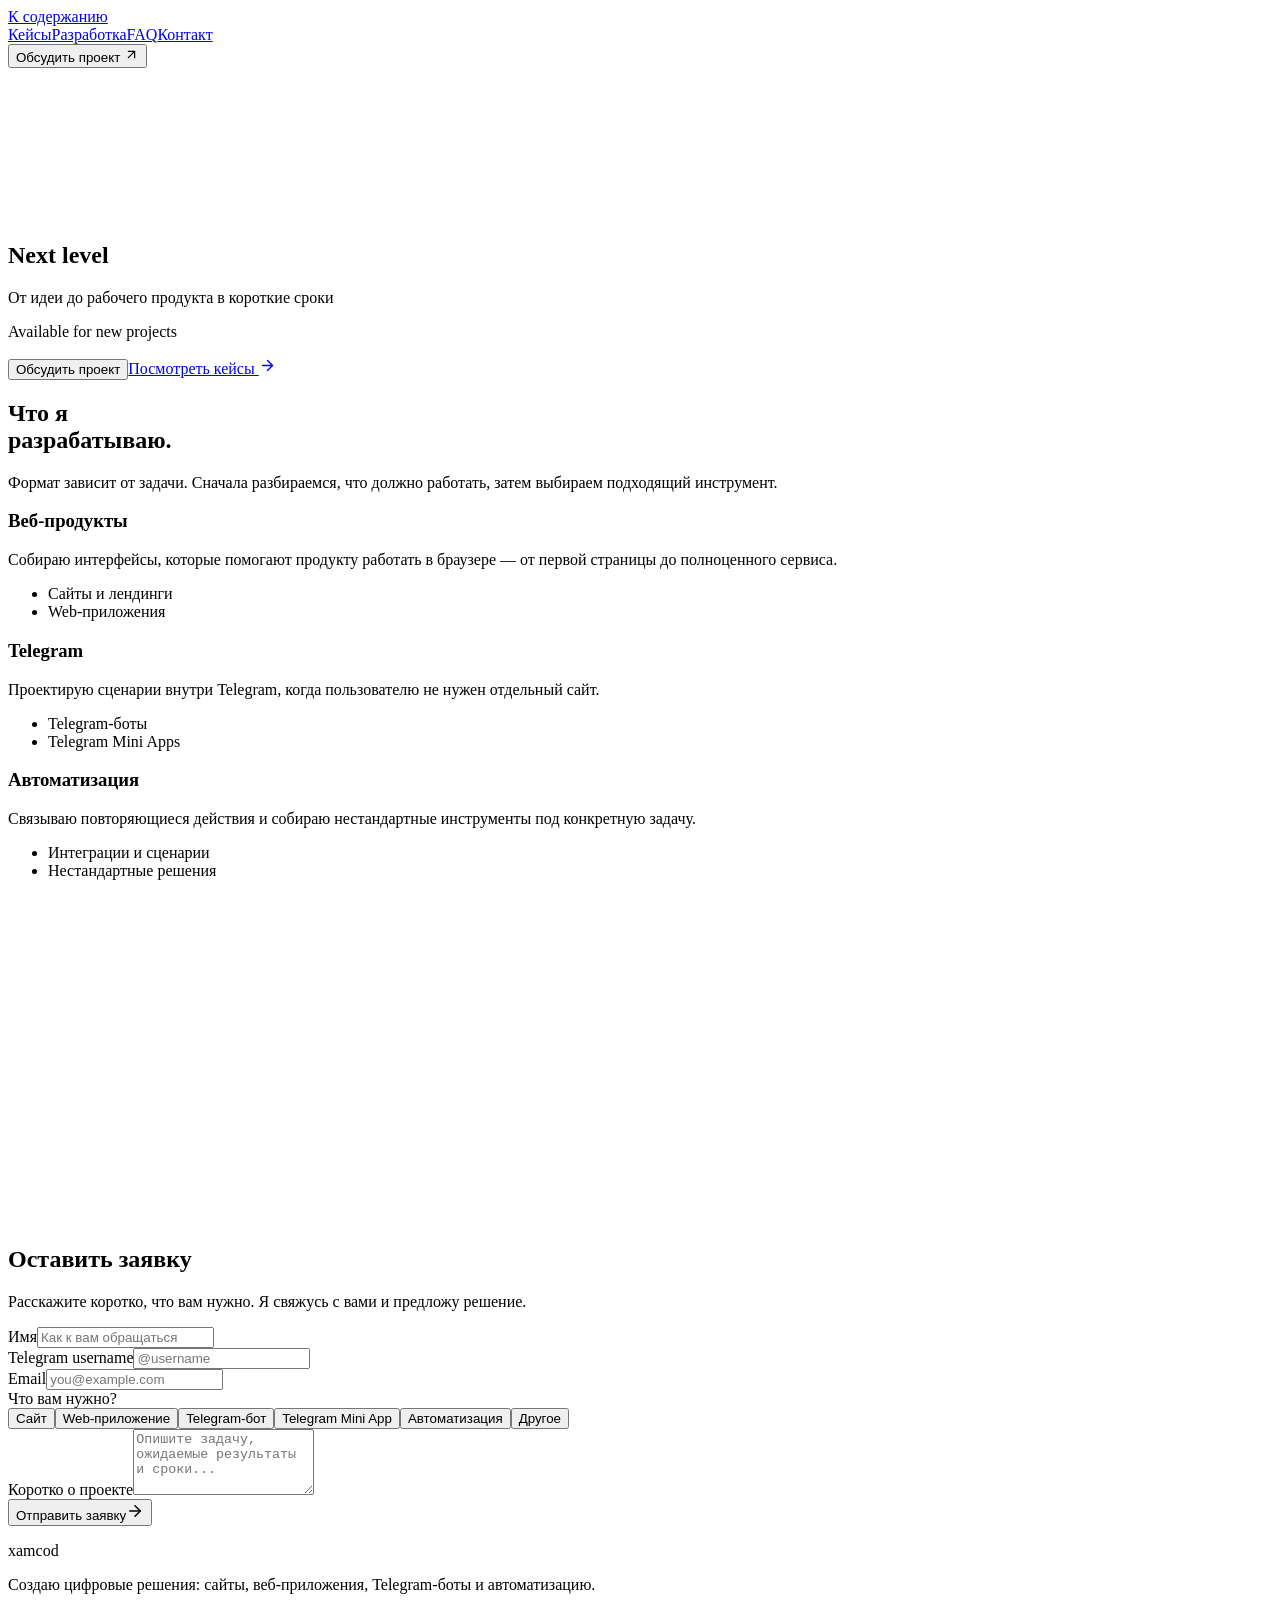
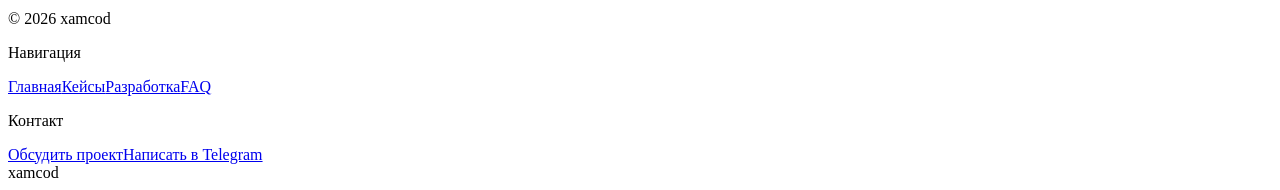
==== commit 3da54e8c: "Move pricing section to local lab" ====
--- a/index.html
+++ b/index.html
@@ -1 +1 @@
-<!DOCTYPE html><html lang="ru"><head><meta charSet="utf-8"/><meta name="viewport" content="width=device-width, initial-scale=1"/><link rel="stylesheet" href="/xamcod/_next/static/chunks/17eio1vg1y3_z-v3.css" data-precedence="next"/><link rel="preload" as="script" fetchPriority="low" href="/xamcod/_next/static/chunks/3s6nzrbk-8mnv.js"/><script src="/xamcod/_next/static/chunks/19mx3mg6lkumu.js" async=""></script><script src="/xamcod/_next/static/chunks/4561u0v7ysn3r.js" async=""></script><script src="/xamcod/_next/static/chunks/1092fs39u-b25.js" async=""></script><script src="/xamcod/_next/static/chunks/turbopack-414-534rlmw_f.js" async=""></script><script src="/xamcod/_next/static/chunks/0h2qsuyze9ds1.js" async="" crossorigin=""></script><script src="/xamcod/_next/static/chunks/1cnyd784vrbk8.js" async="" crossorigin=""></script><script src="/xamcod/_next/static/chunks/3_dcgzb52m_dy-v3.js" async="" crossorigin=""></script><title>Alan Mate — сайты, Telegram-боты и Mini Apps</title><meta name="description" content="Портфолио создателя цифровых решений: интерфейсы, сайты и рабочие digital-продукты от идеи до запуска."/><meta property="og:title" content="Alan Mate — сайты, Telegram-боты и Mini Apps"/><meta property="og:description" content="Портфолио создателя цифровых решений: интерфейсы, сайты и рабочие digital-продукты от идеи до запуска."/><meta property="og:locale" content="ru_RU"/><meta property="og:type" content="website"/><meta name="twitter:card" content="summary"/><meta name="twitter:title" content="Alan Mate — сайты, Telegram-боты и Mini Apps"/><meta name="twitter:description" content="Портфолио создателя цифровых решений: интерфейсы, сайты и рабочие digital-продукты от идеи до запуска."/><script src="/xamcod/_next/static/chunks/0cz1d0mv5g_q7.js" noModule=""></script></head><body><div hidden=""><!--$--><!--/$--></div><div class="site-shell"><a class="skip-link" href="#main-content">К содержанию</a><header class="site-header" aria-label="Основная навигация"><nav class="main-nav" aria-label="Разделы страницы"><a href="/xamcod/cases/">Кейсы</a><a href="#development">Разработка</a><a href="#faq">FAQ</a><a href="#contact">Контакт</a></nav><button data-slot="button" class="relative overflow-hidden inline-flex items-center justify-center cursor-pointer gap-2 whitespace-nowrap text-sm font-medium disabled:pointer-events-none disabled:opacity-50 [&amp;_svg]:pointer-events-none [&amp;_svg:not([class*=&#x27;size-&#x27;])]:size-4 shrink-0 [&amp;_svg]:shrink-0 outline-none focus-visible:border-ring focus-visible:ring-ring/50 focus-visible:ring-[3px] aria-invalid:ring-destructive/20 dark:aria-invalid:ring-destructive/40 aria-invalid:border-destructive bg-transparent hover:scale-105 duration-300 transition text-primary h-9 px-4 py-2 has-[&gt;svg]:px-3 header-cta rounded-full" type="button" aria-label="Обсудить проект в Telegram"><div class="absolute top-0 left-0 z-0 h-full w-full rounded-full shadow-[0_0_6px_rgba(0,0,0,0.03),0_2px_6px_rgba(0,0,0,0.08),inset_3px_3px_0.5px_-3px_rgba(0,0,0,0.9),inset_-3px_-3px_0.5px_-3px_rgba(0,0,0,0.85),inset_1px_1px_1px_-0.5px_rgba(0,0,0,0.6),inset_-1px_-1px_1px_-0.5px_rgba(0,0,0,0.6),inset_0_0_6px_6px_rgba(0,0,0,0.12),inset_0_0_2px_2px_rgba(0,0,0,0.06),0_0_12px_rgba(255,255,255,0.15)] transition-all dark:shadow-[0_0_8px_rgba(0,0,0,0.03),0_2px_6px_rgba(0,0,0,0.08),inset_3px_3px_0.5px_-3.5px_rgba(255,255,255,0.09),inset_-3px_-3px_0.5px_-3.5px_rgba(255,255,255,0.85),inset_1px_1px_1px_-0.5px_rgba(255,255,255,0.6),inset_-1px_-1px_1px_-0.5px_rgba(255,255,255,0.6),inset_0_0_6px_6px_rgba(255,255,255,0.12),inset_0_0_2px_2px_rgba(255,255,255,0.06),0_0_12px_rgba(0,0,0,0.15)]"></div><div class="absolute top-0 left-0 isolate -z-10 h-full w-full overflow-hidden rounded-full" style="backdrop-filter:blur(12px) saturate(120%)"></div><div class="pointer-events-none z-10 flex items-center justify-center gap-2 whitespace-nowrap">Обсудить проект <svg xmlns="http://www.w3.org/2000/svg" width="15" height="15" viewBox="0 0 24 24" fill="none" stroke="currentColor" stroke-width="2" stroke-linecap="round" stroke-linejoin="round" class="lucide lucide-arrow-up-right" aria-hidden="true"><path d="M7 7h10v10"></path><path d="M7 17 17 7"></path></svg></div></button></header><main id="main-content"><section id="top" class="original-hero-section" aria-labelledby="hero-title"><div class="relative flex min-h-[100svh] w-full flex-col items-center justify-center overflow-hidden"><canvas aria-hidden="true" class="pointer-events-none absolute inset-0 block h-full w-full"></canvas><div class="relative mx-auto w-full max-w-3xl border border-[#27272a] p-2"><main class="relative overflow-hidden border border-[#27272a] py-10"><h1 id="hero-title" class="mb-3 text-center text-7xl font-extrabold tracking-tighter text-white md:text-[clamp(2rem,8vw,7rem)]">Next level</h1><p class="px-6 text-center text-xs text-white/60 md:text-sm lg:text-lg">От идеи до рабочего продукта в короткие сроки</p><div class="my-8 flex items-center justify-center gap-1"><span class="relative flex h-3 w-3 items-center justify-center"><span class="absolute inline-flex h-full w-full animate-ping rounded-full bg-green-500 opacity-75"></span><span class="relative inline-flex h-2 w-2 rounded-full bg-green-500"></span></span><p class="text-xs text-green-500">Available for new projects</p></div><div class="flex items-center justify-center gap-4"><button data-slot="button" class="relative overflow-hidden inline-flex items-center justify-center cursor-pointer gap-2 whitespace-nowrap text-sm font-medium disabled:pointer-events-none disabled:opacity-50 [&amp;_svg]:pointer-events-none [&amp;_svg:not([class*=&#x27;size-&#x27;])]:size-4 shrink-0 [&amp;_svg]:shrink-0 outline-none focus-visible:border-ring focus-visible:ring-ring/50 focus-visible:ring-[3px] aria-invalid:ring-destructive/20 dark:aria-invalid:ring-destructive/40 aria-invalid:border-destructive bg-transparent hover:scale-105 duration-300 transition h-12 px-8 has-[&gt;svg]:px-6 rounded-full border text-white" type="button"><div class="absolute top-0 left-0 z-0 h-full w-full rounded-full shadow-[0_0_6px_rgba(0,0,0,0.03),0_2px_6px_rgba(0,0,0,0.08),inset_3px_3px_0.5px_-3px_rgba(0,0,0,0.9),inset_-3px_-3px_0.5px_-3px_rgba(0,0,0,0.85),inset_1px_1px_1px_-0.5px_rgba(0,0,0,0.6),inset_-1px_-1px_1px_-0.5px_rgba(0,0,0,0.6),inset_0_0_6px_6px_rgba(0,0,0,0.12),inset_0_0_2px_2px_rgba(0,0,0,0.06),0_0_12px_rgba(255,255,255,0.15)] transition-all dark:shadow-[0_0_8px_rgba(0,0,0,0.03),0_2px_6px_rgba(0,0,0,0.08),inset_3px_3px_0.5px_-3.5px_rgba(255,255,255,0.09),inset_-3px_-3px_0.5px_-3.5px_rgba(255,255,255,0.85),inset_1px_1px_1px_-0.5px_rgba(255,255,255,0.6),inset_-1px_-1px_1px_-0.5px_rgba(255,255,255,0.6),inset_0_0_6px_6px_rgba(255,255,255,0.12),inset_0_0_2px_2px_rgba(255,255,255,0.06),0_0_12px_rgba(0,0,0,0.15)]"></div><div class="absolute top-0 left-0 isolate -z-10 h-full w-full overflow-hidden rounded-full" style="backdrop-filter:blur(12px) saturate(120%)"></div><div class="pointer-events-none z-10 flex items-center justify-center gap-2 whitespace-nowrap">Обсудить проект</div></button><a class="hero-cases-link" href="/xamcod/cases/">Посмотреть кейсы <svg xmlns="http://www.w3.org/2000/svg" width="17" height="17" viewBox="0 0 24 24" fill="none" stroke="currentColor" stroke-width="2" stroke-linecap="round" stroke-linejoin="round" class="lucide lucide-arrow-right" aria-hidden="true"><path d="M5 12h14"></path><path d="m12 5 7 7-7 7"></path></svg></a></div></main></div></div></section><section id="development" class="development-section section-shell" aria-labelledby="development-title"><div class="development-heading"><h2 id="development-title">Что я<br/><span>разрабатываю.</span></h2><p class="development-heading-note">Формат зависит от задачи. Сначала разбираемся, что должно работать, затем выбираем подходящий инструмент.</p></div><div class="development-groups"><article class="development-group"><h3>Веб-продукты</h3><div class="development-group-content"><p>Собираю интерфейсы, которые помогают продукту работать в браузере — от первой страницы до полноценного сервиса.</p><ul class="development-group-items"><li>Сайты и лендинги</li><li>Web-приложения</li></ul></div></article><article class="development-group"><h3>Telegram</h3><div class="development-group-content"><p>Проектирую сценарии внутри Telegram, когда пользователю не нужен отдельный сайт.</p><ul class="development-group-items"><li>Telegram-боты</li><li>Telegram Mini Apps</li></ul></div></article><article class="development-group"><h3>Автоматизация</h3><div class="development-group-content"><p>Связываю повторяющиеся действия и собираю нестандартные инструменты под конкретную задачу.</p><ul class="development-group-items"><li>Интеграции и сценарии</li><li>Нестандартные решения</li></ul></div></article></div></section><section class="pricing-demo py-16 md:py-32" aria-labelledby="pricing-title"><div class="mx-auto max-w-3xl px-6"><div class="mx-auto max-w-2xl space-y-6 text-center"><h2 id="pricing-title" class="text-center text-4xl font-semibold lg:text-5xl">Форматы разработки</h2><p>В каждом варианте вы получаете рабочий цифровой продукт. Разница — в объёме разработки и сопровождении после запуска.</p></div><div class="pricing-tabs" role="tablist" aria-label="Направление разработки"><button id="pricing-tab-web" type="button" role="tab" aria-selected="true" aria-controls="pricing-panel" class="pricing-tab">Веб-разработка</button><button id="pricing-tab-telegram" type="button" role="tab" aria-selected="false" aria-controls="pricing-panel" class="pricing-tab">Telegram</button><button id="pricing-tab-automation" type="button" role="tab" aria-selected="false" aria-controls="pricing-panel" class="pricing-tab">Автоматизация</button></div><div id="pricing-panel" class="pricing-panel" role="tabpanel" aria-labelledby="pricing-tab-web"><div class="pricing-plans mt-8 grid items-stretch gap-6 md:mt-12 md:grid-cols-3"><div class="rounded-lg border bg-card text-card-foreground shadow-sm pricing-card relative flex flex-col"><div class="flex flex-col space-y-1.5 p-6 pricing-card-header"><h3 class="text-2xl leading-none tracking-tight pricing-card-title font-medium">Прототип</h3><span class="pricing-card-price">$100</span></div><div class="p-6 pt-0 pricing-card-content"><hr class="border-dashed"/><ul class="pricing-feature-list list-outside space-y-3 text-sm"><li class="flex items-start gap-2"><svg xmlns="http://www.w3.org/2000/svg" width="24" height="24" viewBox="0 0 24 24" fill="none" stroke="currentColor" stroke-width="2" stroke-linecap="round" stroke-linejoin="round" class="lucide lucide-check size-3 shrink-0" aria-hidden="true"><path d="M20 6 9 17l-5-5"></path></svg><span>Прототип лендинга или небольшой страницы</span></li><li class="flex items-start gap-2"><svg xmlns="http://www.w3.org/2000/svg" width="24" height="24" viewBox="0 0 24 24" fill="none" stroke="currentColor" stroke-width="2" stroke-linecap="round" stroke-linejoin="round" class="lucide lucide-check size-3 shrink-0" aria-hidden="true"><path d="M20 6 9 17l-5-5"></path></svg><span>Структура ключевых экранов</span></li><li class="flex items-start gap-2"><svg xmlns="http://www.w3.org/2000/svg" width="24" height="24" viewBox="0 0 24 24" fill="none" stroke="currentColor" stroke-width="2" stroke-linecap="round" stroke-linejoin="round" class="lucide lucide-check size-3 shrink-0" aria-hidden="true"><path d="M20 6 9 17l-5-5"></path></svg><span>Базовое визуальное направление</span></li><li class="flex items-start gap-2"><svg xmlns="http://www.w3.org/2000/svg" width="24" height="24" viewBox="0 0 24 24" fill="none" stroke="currentColor" stroke-width="2" stroke-linecap="round" stroke-linejoin="round" class="lucide lucide-check size-3 shrink-0" aria-hidden="true"><path d="M20 6 9 17l-5-5"></path></svg><span>Версия для проверки идеи</span></li></ul></div><div class="flex items-center p-6 pt-0 mt-auto"><a class="inline-flex items-center justify-center whitespace-nowrap rounded-md text-sm font-medium ring-offset-background transition-colors focus-visible:outline-none focus-visible:ring-2 focus-visible:ring-ring focus-visible:ring-offset-2 disabled:pointer-events-none disabled:opacity-50 border border-input bg-background hover:bg-accent hover:text-accent-foreground h-10 px-4 py-2 pricing-button w-full" href="#contact">Обсудить этот формат</a></div></div><div class="rounded-lg border bg-card text-card-foreground shadow-sm pricing-card relative flex flex-col pricing-card-featured"><span class="pricing-popular-badge absolute inset-x-0 -top-3 mx-auto flex h-6 w-fit items-center rounded-full px-3 py-1 text-xs font-medium">Popular</span><div class="flex flex-col space-y-1.5 p-6 pricing-card-header"><h3 class="text-2xl leading-none tracking-tight pricing-card-title font-medium">Под ключ</h3><span class="pricing-card-price">$300</span></div><div class="p-6 pt-0 pricing-card-content"><hr class="border-dashed"/><ul class="pricing-feature-list list-outside space-y-3 text-sm"><li class="flex items-start gap-2"><svg xmlns="http://www.w3.org/2000/svg" width="24" height="24" viewBox="0 0 24 24" fill="none" stroke="currentColor" stroke-width="2" stroke-linecap="round" stroke-linejoin="round" class="lucide lucide-check size-3 shrink-0" aria-hidden="true"><path d="M20 6 9 17l-5-5"></path></svg><span>Всё, что включено в «Прототип»</span></li><li class="flex items-start gap-2"><svg xmlns="http://www.w3.org/2000/svg" width="24" height="24" viewBox="0 0 24 24" fill="none" stroke="currentColor" stroke-width="2" stroke-linecap="round" stroke-linejoin="round" class="lucide lucide-check size-3 shrink-0" aria-hidden="true"><path d="M20 6 9 17l-5-5"></path></svg><span>Полная разработка лендинга или компактного сайта</span></li><li class="flex items-start gap-2"><svg xmlns="http://www.w3.org/2000/svg" width="24" height="24" viewBox="0 0 24 24" fill="none" stroke="currentColor" stroke-width="2" stroke-linecap="round" stroke-linejoin="round" class="lucide lucide-check size-3 shrink-0" aria-hidden="true"><path d="M20 6 9 17l-5-5"></path></svg><span>Адаптивная вёрстка, формы и базовые интеграции</span></li><li class="flex items-start gap-2"><svg xmlns="http://www.w3.org/2000/svg" width="24" height="24" viewBox="0 0 24 24" fill="none" stroke="currentColor" stroke-width="2" stroke-linecap="round" stroke-linejoin="round" class="lucide lucide-check size-3 shrink-0" aria-hidden="true"><path d="M20 6 9 17l-5-5"></path></svg><span>Базовая SEO-настройка</span></li><li class="flex items-start gap-2"><svg xmlns="http://www.w3.org/2000/svg" width="24" height="24" viewBox="0 0 24 24" fill="none" stroke="currentColor" stroke-width="2" stroke-linecap="round" stroke-linejoin="round" class="lucide lucide-check size-3 shrink-0" aria-hidden="true"><path d="M20 6 9 17l-5-5"></path></svg><span>Публикация на хостинге и 1 месяц поддержки</span></li></ul></div><div class="flex items-center p-6 pt-0 mt-auto"><a class="inline-flex items-center justify-center whitespace-nowrap rounded-md text-sm font-medium ring-offset-background transition-colors focus-visible:outline-none focus-visible:ring-2 focus-visible:ring-ring focus-visible:ring-offset-2 disabled:pointer-events-none disabled:opacity-50 bg-primary text-primary-foreground hover:bg-primary/90 h-10 px-4 py-2 pricing-button w-full pricing-button-featured" href="#contact">Обсудить этот формат</a></div></div><div class="rounded-lg border bg-card text-card-foreground shadow-sm pricing-card relative flex flex-col"><div class="flex flex-col space-y-1.5 p-6 pricing-card-header"><h3 class="text-2xl leading-none tracking-tight pricing-card-title font-medium">Полный цикл</h3><span class="pricing-card-price">$500</span></div><div class="p-6 pt-0 pricing-card-content"><hr class="border-dashed"/><ul class="pricing-feature-list list-outside space-y-3 text-sm"><li class="flex items-start gap-2"><svg xmlns="http://www.w3.org/2000/svg" width="24" height="24" viewBox="0 0 24 24" fill="none" stroke="currentColor" stroke-width="2" stroke-linecap="round" stroke-linejoin="round" class="lucide lucide-check size-3 shrink-0" aria-hidden="true"><path d="M20 6 9 17l-5-5"></path></svg><span>Всё, что включено в «Под ключ»</span></li><li class="flex items-start gap-2"><svg xmlns="http://www.w3.org/2000/svg" width="24" height="24" viewBox="0 0 24 24" fill="none" stroke="currentColor" stroke-width="2" stroke-linecap="round" stroke-linejoin="round" class="lucide lucide-check size-3 shrink-0" aria-hidden="true"><path d="M20 6 9 17l-5-5"></path></svg><span>Многостраничный сайт или web-приложение</span></li><li class="flex items-start gap-2"><svg xmlns="http://www.w3.org/2000/svg" width="24" height="24" viewBox="0 0 24 24" fill="none" stroke="currentColor" stroke-width="2" stroke-linecap="round" stroke-linejoin="round" class="lucide lucide-check size-3 shrink-0" aria-hidden="true"><path d="M20 6 9 17l-5-5"></path></svg><span>UX-структура и индивидуальный интерфейс</span></li><li class="flex items-start gap-2"><svg xmlns="http://www.w3.org/2000/svg" width="24" height="24" viewBox="0 0 24 24" fill="none" stroke="currentColor" stroke-width="2" stroke-linecap="round" stroke-linejoin="round" class="lucide lucide-check size-3 shrink-0" aria-hidden="true"><path d="M20 6 9 17l-5-5"></path></svg><span>Интеграции с нужными сервисами и API</span></li><li class="flex items-start gap-2"><svg xmlns="http://www.w3.org/2000/svg" width="24" height="24" viewBox="0 0 24 24" fill="none" stroke="currentColor" stroke-width="2" stroke-linecap="round" stroke-linejoin="round" class="lucide lucide-check size-3 shrink-0" aria-hidden="true"><path d="M20 6 9 17l-5-5"></path></svg><span>Тестирование и запуск готового продукта</span></li><li class="flex items-start gap-2"><svg xmlns="http://www.w3.org/2000/svg" width="24" height="24" viewBox="0 0 24 24" fill="none" stroke="currentColor" stroke-width="2" stroke-linecap="round" stroke-linejoin="round" class="lucide lucide-check size-3 shrink-0" aria-hidden="true"><path d="M20 6 9 17l-5-5"></path></svg><span>3 месяца поддержки и приоритетные исправления</span></li></ul></div><div class="flex items-center p-6 pt-0 mt-auto"><a class="inline-flex items-center justify-center whitespace-nowrap rounded-md text-sm font-medium ring-offset-background transition-colors focus-visible:outline-none focus-visible:ring-2 focus-visible:ring-ring focus-visible:ring-offset-2 disabled:pointer-events-none disabled:opacity-50 border border-input bg-background hover:bg-accent hover:text-accent-foreground h-10 px-4 py-2 pricing-button w-full" href="#contact">Обсудить этот формат</a></div></div></div></div></div></section><section class="faq-section" id="faq"><div class="faq-container"><div class="faq-header" style="opacity:0;transform:translateY(20px)"><h2 class="faq-title">Частые вопросы</h2></div><div class="faq-items"><div class="faq-item" style="opacity:0;transform:translateY(10px)"><button type="button" aria-expanded="false" class="faq-item-trigger"><span class="faq-item-question">С чего начать обсуждение проекта?</span><span class="faq-item-icon"><svg xmlns="http://www.w3.org/2000/svg" width="16" height="16" viewBox="0 0 24 24" fill="none" stroke="currentColor" stroke-width="2" stroke-linecap="round" stroke-linejoin="round" class="lucide lucide-chevron-down" aria-hidden="true"><path d="m6 9 6 6 6-6"></path></svg></span></button></div><div class="faq-item" style="opacity:0;transform:translateY(10px)"><button type="button" aria-expanded="false" class="faq-item-trigger"><span class="faq-item-question">Можно ли подключиться к уже существующему проекту?</span><span class="faq-item-icon"><svg xmlns="http://www.w3.org/2000/svg" width="16" height="16" viewBox="0 0 24 24" fill="none" stroke="currentColor" stroke-width="2" stroke-linecap="round" stroke-linejoin="round" class="lucide lucide-chevron-down" aria-hidden="true"><path d="m6 9 6 6 6-6"></path></svg></span></button></div><div class="faq-item" style="opacity:0;transform:translateY(10px)"><button type="button" aria-expanded="false" class="faq-item-trigger"><span class="faq-item-question">Что нужно подготовить до старта?</span><span class="faq-item-icon"><svg xmlns="http://www.w3.org/2000/svg" width="16" height="16" viewBox="0 0 24 24" fill="none" stroke="currentColor" stroke-width="2" stroke-linecap="round" stroke-linejoin="round" class="lucide lucide-chevron-down" aria-hidden="true"><path d="m6 9 6 6 6-6"></path></svg></span></button></div></div><p class="faq-contact-line" style="opacity:0;transform:translateY(20px)">Не нашли ответ на свой вопрос?<!-- --> <a href="https://t.me/xamcod" class="faq-contact-link">Напишите мне в Telegram</a></p></div></section><section id="contact" class="contact-section"><div class="liquid-glass-bg-orb liquid-glass-bg-orb-3" aria-hidden="true"></div><form class="liquid-glass-card" aria-labelledby="contact-title"><input type="text" tabindex="-1" autoComplete="off" aria-hidden="true" hidden="" name="website"/><svg class="liquid-glass-svg-defs" aria-hidden="true"><defs><filter id="glass-grain"><feTurbulence type="fractalNoise" baseFrequency="0.85" numOctaves="3" stitchTiles="stitch"></feTurbulence><feColorMatrix type="saturate" values="0"></feColorMatrix><feComponentTransfer><feFuncA type="linear" slope="0.03"></feFuncA></feComponentTransfer></filter></defs></svg><div class="liquid-glass-chromatic-border" aria-hidden="true"></div><div class="liquid-glass-grain-layer" aria-hidden="true"></div><div class="liquid-glass-header"><h2 id="contact-title" class="liquid-glass-title">Оставить заявку</h2><p class="liquid-glass-subtitle">Расскажите коротко, что вам нужно. Я свяжусь с вами и предложу решение.</p></div><div class="liquid-glass-body"><div class="liquid-glass-row"><div class="liquid-glass-field "><label class="liquid-glass-label" for="contact-name">Имя</label><input class="liquid-glass-input" id="contact-name" type="text" autoComplete="name" placeholder="Как к вам обращаться" required="" name="name"/></div><div class="liquid-glass-field "><label class="liquid-glass-label" for="contact-telegram">Telegram username</label><input class="liquid-glass-input" id="contact-telegram" type="text" autoComplete="username" inputMode="text" pattern="@[A-Za-z0-9_]{5,32}" title="Введите Telegram username в формате @username" placeholder="@username" required="" name="telegramUsername" value=""/></div></div><div class="liquid-glass-field "><label class="liquid-glass-label" for="contact-email">Email</label><input class="liquid-glass-input" id="contact-email" type="email" autoComplete="email" placeholder="you@example.com" required="" name="email"/></div><div class="liquid-glass-field"><label class="liquid-glass-label" for="contact-project-type">Что вам нужно?</label><input type="hidden" name="projectType" value="Сайт"/><div class="liquid-glass-chips-grid" role="radiogroup" aria-label="Что вам нужно?"><button type="button" role="radio" aria-checked="true" class="liquid-glass-chip is-selected"><span class="liquid-glass-chip-dot"></span><span>Сайт</span></button><button type="button" role="radio" aria-checked="false" class="liquid-glass-chip "><span class="liquid-glass-chip-dot"></span><span>Web-приложение</span></button><button type="button" role="radio" aria-checked="false" class="liquid-glass-chip "><span class="liquid-glass-chip-dot"></span><span>Telegram-бот</span></button><button type="button" role="radio" aria-checked="false" class="liquid-glass-chip "><span class="liquid-glass-chip-dot"></span><span>Telegram Mini App</span></button><button type="button" role="radio" aria-checked="false" class="liquid-glass-chip "><span class="liquid-glass-chip-dot"></span><span>Автоматизация</span></button><button type="button" role="radio" aria-checked="false" class="liquid-glass-chip "><span class="liquid-glass-chip-dot"></span><span>Другое</span></button></div></div><div class="liquid-glass-field "><label class="liquid-glass-label" for="contact-project">Коротко о проекте</label><textarea class="liquid-glass-input liquid-glass-textarea" id="contact-project" name="project" rows="4" placeholder="Опишите задачу, ожидаемые результаты и сроки..." required=""></textarea></div></div><div class="liquid-glass-actions"><button type="submit" class="liquid-glass-button"><span class="liquid-glass-button-glass" aria-hidden="true"></span><span class="liquid-glass-button-glow" aria-hidden="true"></span><span class="liquid-glass-button-content"><span>Отправить заявку</span><svg xmlns="http://www.w3.org/2000/svg" width="18" height="18" viewBox="0 0 24 24" fill="none" stroke="currentColor" stroke-width="2" stroke-linecap="round" stroke-linejoin="round" class="lucide lucide-arrow-right liquid-glass-button-arrow"><path d="M5 12h14"></path><path d="m12 5 7 7-7 7"></path></svg></span></button></div></form></section></main><footer class="site-footer"><div class="footer-info"><div class="footer-intro"><p class="footer-brand">xamcod</p><p class="footer-description">Создаю цифровые решения: сайты, веб-приложения, Telegram-боты и автоматизацию.</p><p class="footer-copyright">© 2026 xamcod</p></div><nav class="footer-column" aria-label="Навигация в подвале"><p class="footer-heading">Навигация</p><a href="#top">Главная</a><a href="/xamcod/cases/">Кейсы</a><a href="#development">Разработка</a><a href="#faq">FAQ</a></nav><div class="footer-column"><p class="footer-heading">Контакт</p><a href="#contact">Обсудить проект</a><a href="https://t.me/xamcod" target="_blank" rel="noreferrer">Написать в Telegram</a></div></div><div class="footer-wordmark" aria-label="xamcod">xamcod</div></footer></div><!--$--><!--/$--><script src="/xamcod/_next/static/chunks/3s6nzrbk-8mnv.js" id="_R_" async=""></script><script>(self.__next_f=self.__next_f||[]).push([0])</script><script>self.__next_f.push([1,"1:\"$Sreact.fragment\"\n2:I[39756,[\"/xamcod/_next/static/chunks/0h2qsuyze9ds1.js\"],\"default\"]\n3:I[37457,[\"/xamcod/_next/static/chunks/0h2qsuyze9ds1.js\"],\"default\"]\n4:I[7482,[\"/xamcod/_next/static/chunks/0h2qsuyze9ds1.js\",\"/xamcod/_next/static/chunks/1cnyd784vrbk8.js\",\"/xamcod/_next/static/chunks/3_dcgzb52m_dy-v3.js\"],\"SmoothScroll\"]\n5:I[22016,[\"/xamcod/_next/static/chunks/0h2qsuyze9ds1.js\",\"/xamcod/_next/static/chunks/1cnyd784vrbk8.js\",\"/xamcod/_next/static/chunks/3_dcgzb52m_dy-v3.js\"],\"\"]\n6:I[28550,[\"/xamcod/_next/static/chunks/0h2qsuyze9ds1.js\",\"/xamcod/_next/static/chunks/1cnyd784vrbk8.js\",\"/xamcod/_next/static/chunks/3_dcgzb52m_dy-v3.js\"],\"LiquidActionButton\"]\n7:I[94895,[\"/xamcod/_next/static/chunks/0h2qsuyze9ds1.js\",\"/xamcod/_next/static/chunks/1cnyd784vrbk8.js\",\"/xamcod/_next/static/chunks/3_dcgzb52m_dy-v3.js\"],\"default\"]\n12:I[68027,[\"/xamcod/_next/static/chunks/0h2qsuyze9ds1.js\"],\"default\",1]\n:HL[\"/xamcod/_next/static/chunks/17eio1vg1y3_z-v3.css\",\"style\"]\n0:{\"P\":null,\"c\":[\"\",\"\"],\"q\":\"\",\"i\":false,\"f\":[[[\"\",{\"children\":[\"__PAGE__\",{},\"$undefined\",\"$undefined\",4608]},\"$undefined\",\"$undefined\",4624],[[\"$\",\"$1\",\"c\",{\"children\":[[[\"$\",\"link\",\"0\",{\"rel\":\"stylesheet\",\"href\":\"/xamcod/_next/static/chunks/17eio1vg1y3_z-v3.css\",\"precedence\":\"next\",\"crossOrigin\":\"$undefined\",\"nonce\":\"$undefined\"}],[\"$\",\"script\",\"script-0\",{\"src\":\"/xamcod/_next/static/chunks/0h2qsuyze9ds1.js\",\"async\":true,\"nonce\":\"$undefined\"}]],[\"$\",\"html\",null,{\"lang\":\"ru\",\"children\":[\"$\",\"body\",null,{\"children\":[\"$\",\"$L2\",null,{\"parallelRouterKey\":\"children\",\"error\":\"$undefined\",\"errorStyles\":\"$undefined\",\"errorScripts\":\"$undefined\",\"template\":[\"$\",\"$L3\",null,{}],\"templateStyles\":\"$undefined\",\"templateScripts\":\"$undefined\",\"notFound\":[[[\"$\",\"title\",null,{\"children\":\"404: This page could not be found.\"}],[\"$\",\"div\",null,{\"style\":{\"fontFamily\":\"system-ui,\\\"Segoe UI\\\",Roboto,Helvetica,Arial,sans-serif,\\\"Apple Color Emoji\\\",\\\"Segoe UI Emoji\\\"\",\"height\":\"100vh\",\"textAlign\":\"center\",\"display\":\"flex\",\"flexDirection\":\"column\",\"alignItems\":\"center\",\"justifyContent\":\"center\"},\"children\":[\"$\",\"div\",null,{\"children\":[[\"$\",\"style\",null,{\"dangerouslySetInnerHTML\":{\"__html\":\"body{color:#000;background:#fff;margin:0}.next-error-h1{border-right:1px solid rgba(0,0,0,.3)}@media (prefers-color-scheme:dark){body{color:#fff;background:#000}.next-error-h1{border-right:1px solid rgba(255,255,255,.3)}}\"}}],[\"$\",\"h1\",null,{\"className\":\"next-error-h1\",\"style\":{\"display\":\"inline-block\",\"margin\":\"0 20px 0 0\",\"padding\":\"0 23px 0 0\",\"fontSize\":24,\"fontWeight\":500,\"verticalAlign\":\"top\",\"lineHeight\":\"49px\"},\"children\":404}],[\"$\",\"div\",null,{\"style\":{\"display\":\"inline-block\"},\"children\":[\"$\",\"h2\",null,{\"style\":{\"fontSize\":14,\"fontWeight\":400,\"lineHeight\":\"49px\",\"margin\":0},\"children\":\"This page could not be found.\"}]}]]}]}]],[]],\"forbidden\":\"$undefined\",\"unauthorized\":\"$undefined\"}]}]}]]}],{\"children\":[[\"$\",\"$1\",\"c\",{\"children\":[[\"$\",\"div\",null,{\"className\":\"site-shell\",\"children\":[[\"$\",\"$L4\",null,{}],[\"$\",\"a\",null,{\"className\":\"skip-link\",\"href\":\"#main-content\",\"children\":\"К содержанию\"}],[\"$\",\"header\",null,{\"className\":\"site-header\",\"aria-label\":\"Основная навигация\",\"children\":[[\"$\",\"nav\",null,{\"className\":\"main-nav\",\"aria-label\":\"Разделы страницы\",\"children\":[[\"$\",\"$L5\",null,{\"href\":\"/cases\",\"children\":\"Кейсы\"}],[\"$\",\"a\",null,{\"href\":\"#development\",\"children\":\"Разработка\"}],[\"$\",\"a\",null,{\"href\":\"#faq\",\"children\":\"FAQ\"}],[\"$\",\"a\",null,{\"href\":\"#contact\",\"children\":\"Контакт\"}]]}],[\"$\",\"$L6\",null,{\"className\":\"header-cta rounded-full\",\"size\":\"default\",\"href\":\"https://t.me/xamcod\",\"aria-label\":\"Обсудить проект в Telegram\",\"children\":[\"Обсудить проект \",[\"$\",\"svg\",null,{\"ref\":\"$undefined\",\"xmlns\":\"http://www.w3.org/2000/svg\",\"width\":15,\"height\":15,\"viewBox\":\"0 0 24 24\",\"fill\":\"none\",\"stroke\":\"currentColor\",\"strokeWidth\":2,\"strokeLinecap\":\"round\",\"strokeLinejoin\":\"round\",\"className\":\"lucide lucide-arrow-up-right\",\"aria-hidden\":\"true\",\"children\":[[\"$\",\"path\",\"1tivn9\",{\"d\":\"M7 7h10v10\"}],[\"$\",\"path\",\"1vkiza\",{\"d\":\"M7 17 17 7\"}],\"$undefined\"]}]]}]]}],[\"$\",\"main\",null,{\"id\":\"main-content\",\"children\":[[\"$\",\"section\",null,{\"id\":\"top\",\"className\":\"original-hero-section\",\"aria-labelledby\":\"hero-title\",\"children\":[\"$\",\"$L7\",null,{}]}],[\"$\",\"section\",null,{\"id\":\"development\",\"className\":\"development-section section-shell\",\"aria-labelledby\":\"development-title\",\"children\":[[\"$\",\"div\",null,{\"className\":\"development-heading\",\"children\":[[\"$\",\"h2\",null,{\"id\":\"development-title\",\"children\":[\"Что я\",[\"$\",\"br\",null,{}],[\"$\",\"span\",null,{\"children\":\"разрабатываю.\"}]]}],[\"$\",\"p\",null,{\"className\":\"development-heading-note\",\"children\":\"Формат зависит от задачи. Сначала разбираемся, что должно работать, затем выбираем подходящий инструмент.\"}]]}],[\"$\",\"div\",null,{\"className\":\"development-groups\",\"children\":[[\"$\",\"article\",\"Веб-продукты\",{\"className\":\"development-group\",\"children\":[[\"$\",\"h3\",null,{\"children\":\"Веб-продукты\"}],[\"$\",\"div\",null,{\"className\":\"development-group-content\",\"children\":[[\"$\",\"p\",null,{\"children\":\"Собираю интерфейсы, которые помогают продукту работать в браузере — от первой страницы до полноценного сервиса.\"}],[\"$\",\"ul\",null,{\"className\":\"development-group-items\",\"children\":[[\"$\",\"li\",\"Сайты и лендинги\",{\"children\":\"Сайты и лендинги\"}],[\"$\",\"li\",\"Web-приложения\",{\"children\":\"Web-приложения\"}]]}]]}]]}],[\"$\",\"article\",\"Telegram\",{\"className\":\"development-group\",\"children\":[[\"$\",\"h3\",null,{\"children\":\"Telegram\"}],[\"$\",\"div\",null,{\"className\":\"development-group-content\",\"children\":[[\"$\",\"p\",null,{\"children\":\"Проектирую сценарии внутри Telegram, когда пользователю не нужен отдельный сайт.\"}],[\"$\",\"ul\",null,{\"className\":\"development-group-items\",\"children\":[[\"$\",\"li\",\"Telegram-боты\",{\"children\":\"Telegram-боты\"}],\"$L8\"]}]]}]]}],\"$L9\"]}]]}],\"$La\",\"$Lb\",\"$Lc\"]}],\"$Ld\"]}],[\"$Le\",\"$Lf\"],\"$L10\"]}],{},null,false,null]},null,false,null],\"$L11\",false]],\"m\":\"$undefined\",\"G\":[\"$12\",[\"$L13\"]],\"S\":true,\"h\":null,\"r\":\"$undefined\",\"s\":\"$undefined\",\"a\":\"$undefined\",\"l\":\"$undefined\",\"p\":\"$undefined\",\"d\":\"$undefined\",\"b\":\"2SEMPm8bo6SkCEPZ7KtBm\"}\n14:I[41488,[\"/xamcod/_next/static/chunks/0h2qsuyze9ds1.js\",\"/xamcod/_next/static/chunks/1cnyd784vrbk8.js\",\"/xamcod/_next/static/chunks/3_dcgzb52m_dy-v3.js\"],\"default\"]\n15:I[81572,[\"/xamcod/_next/static/chunks/0h2qsuyze9ds1.js\",\"/xamcod/_next/static/chunks/1cnyd784vrbk8.js\",\"/xamcod/_next/static/chunks/3_dcgzb52m_dy-v3.js\"],\"FAQ\"]\n16:I[55944,[\"/xamcod/_next/static/chunks/0h2qsuyze9ds1.js\",\"/xamcod/_next/static/chunks/1cnyd784vrbk8.js\",\"/xamcod/_next/static/chunks/3_dcgzb52m_dy-v3.js\"],\"ContactForm\"]\n17:I[97367,[\"/xamcod/_next/static/chunks/0h2qsuyze9ds1.js\"],\"OutletBoundary\"]\n18:\"$Sreact.suspense\"\n1a:I[97367,[\"/xamcod/_next/static/chunks/0h2qsuyze9ds1.js\"],\"ViewportBoundary\"]\n1c:I[97367,[\"/xamcod/_next/static/chunks/0h2qsuyze9ds1.js\"],\"MetadataBoundary\"]\n8:[\"$\",\"li\",\"Telegram Mini Apps\",{\"children\":\"Telegram Mini Apps\"}]\n9:[\"$\",\"article\",\"Автоматизация\",{\"className\":\"development-group\",\"children\":[[\"$\",\"h3\",null,{\"children\":\"Автоматизация\"}],[\"$\",\"div\",null,{\"className\":\"development-group-content\",\"children\":[[\"$\",\"p\",null,{\"children\":\"Связываю повторяющиеся действия и собираю нестандартные инструменты под конкретную задачу.\"}],[\"$\",\"ul\",null,{\"className\":\"development-group-items\",\"children\":[[\"$\",\"li\",\"Интеграции и сценарии\",{\"children\":\"Интеграции и сценарии\"}],[\"$\",\"li\",\"Нестандартные решения\",{\"children\":\"Нестандартные решения\"}]]}]]}]]}]\na:[\"$\",\"$L14\",null,{}]\nb:[\"$\",\"$L15\",null,{}]\nc:[\"$\",\"section\",null,{\"id\":\"contact\",\"className\":\"contact-section\",\"children\":[[\"$\",\"div\",null,{\"className\":\"liquid-glass-bg-orb liquid-glass-bg-orb-3\",\"aria-hidden\":\"true\"}],[\"$\",\"$L16\",null,{}]]}]\nd:[\"$\",\"footer\",null,{\"className\":\"site-footer\",\"children\":[[\"$\",\"div\",null,{\"className\":\"footer-info\",\"children\":[[\"$\",\"div\",null,{\"className\":\"footer-intro\",\"children\":[[\"$\",\"p\",null,{\"className\":\"footer-brand\",\"children\":\"xamcod\"}],[\"$\",\"p\",null,{\"className\":\"footer-description\",\"children\":\"Создаю цифровые решения: сайты, веб-приложения, Telegram-боты и автоматизацию.\"}],[\"$\",\"p\",null,{\"className\":\"footer-copyright\",\"children\":\"© 2026 xamcod\"}]]}],[\"$\",\"nav\",null,{\"className\":\"footer-column\",\"aria-label\":\"Навигация в подвале\",\"children\":[[\"$\",\"p\",null,{\"className\":\"footer-heading\",\"children\":\"Навигация\"}],[\"$\",\"a\",null,{\"href\":\"#top\",\"children\":\"Главная\"}],[\"$\",\"$L5\",null,{\"href\":\"/cases\",\"children\":\"Кейсы\"}],[\"$\",\"a\",null,{\"href\":\"#development\",\"children\":\"Разработка\"}],[\"$\",\"a\",null,{\"href\":\"#faq\",\"children\":\"FAQ\"}]]}],[\"$\",\"div\",null,{\"className\":\"footer-column\",\"children\":[[\"$\",\"p\",null,{\"className\":\"footer-heading\",\"children\":\"Контакт\"}],[\"$\",\"a\",null,{\"href\":\"#contact\",\"children\":\"Обсудить проект\"}],[\"$\",\"a\",null,{\"href\":\"https://t.me/xamcod\",\"target\":\"_blank\",\"rel\":\"noreferrer\",\"children\":\"Написать в Telegram\"}]]}]]}],[\"$\",\"div\",null,{\"className\":\"footer-wordmark\",\"aria-label\":\"xamcod\",\"children\":\"xamcod\"}]]}]\ne:[\"$\",\"script\",\"script-0\",{\"src\":\"/xamcod/_next/static/chunks/1cnyd784vrbk8.js\",\"async\":true,\"nonce\":\"$undefined\"}]\nf:[\"$\",\"script\",\"script-1\",{\"src\":\"/xamcod/_next/static/chunks/3_dcgzb52m_dy-v3.js\",\"async\":true,\"nonce\":\"$undefined\"}]\n10:[\"$\",\"$L17\",null,{\"children\":[\"$\",\"$18\",null,{\"name\":\"Next.MetadataOutlet\",\"children\":\"$@19\"}]}]\n11:[\"$\",\"$1\",\"h\",{\"children\":[null,[\"$\",\"$L1a\",null,{\"children\":\"$L1b\"}],[\"$\",\"div\",null,{\"hidden\":true,\"children\":[\"$\",\"$L1c\",null,{\"children\":[\"$\",\"$18\",null,{\"name\":\"Next.Metadata\",\"children\":\"$L1d\"}]}]}],null]}]\n13:[\"$\",\"link\",\"0\",{\"rel\":\"stylesheet\",\"href\":\"/xamcod/_next/static/chunks/17eio1vg1y3_z-v3.css\",\"precedence\":\"next\",\"crossOrigin\":\"$undefined\",\"nonce\":\"$undefined\"}]\n1b:[[\"$\",\"meta\",\"0\",{\"charSet\":\"utf-8\"}],[\"$\",\"meta\",\"1\",{\"name\":\"viewport\",\"content\":\"width=device-width, initial-scale=1\"}]]\n19:null\n1d:[[\"$\",\"title\",\"0\",{\"children\":\"Alan Mate — сайты, Telegram-боты и Mini Apps\"}],[\"$\",\"meta\",\"1\",{\"name\":\"description\",\"content\":\"Портфолио создателя цифровых решений: интерфейсы, сайты и рабочие digital-продукты от идеи до запуска.\"}],[\"$\",\"meta\",\"2\",{\"property\":\"og:title\",\"content\":\"Alan Mate — сайты, Telegram-боты и Mini Apps\"}],[\"$\",\"meta\",\"3\",{\"property\":\"og:description\",\"content\":\"Портфолио создателя цифровых решений: интерфейсы, сайты и рабочие digital-продукты от идеи до запуска.\"}],[\"$\",\"meta\",\"4\",{\"property\":\"og:locale\",\"content\":\"ru_RU\"}],[\"$\",\"meta\",\"5\",{\"property\":\"og:type\",\"content\":\"website\"}],[\"$\",\"meta\",\"6\",{\"name\":\"twitter:card\",\"content\":\"summary\"}],[\"$\",\"meta\",\"7\",{\"name\":\"twitter:title\",\"content\":\"Alan Mate — сайты, Telegram-боты и Mini Apps\"}],[\"$\",\"meta\",\"8\",{\"name\":\"twitter:description\",\"content\":\"Портфолио создателя цифровых решений: интерфейсы, сайты и рабочие digital-продукты от идеи до запуска.\"}]]\n"])</script></body></html>+<!DOCTYPE html><html lang="ru"><head><meta charSet="utf-8"/><meta name="viewport" content="width=device-width, initial-scale=1"/><link rel="stylesheet" href="/xamcod/_next/static/chunks/3lyq9re10y8_6.css" data-precedence="next"/><link rel="preload" as="script" fetchPriority="low" href="/xamcod/_next/static/chunks/44krc4h8fh2s6.js"/><script src="/xamcod/_next/static/chunks/1h53c-df27s59.js" async=""></script><script src="/xamcod/_next/static/chunks/0hvhhzohpvf8h.js" async=""></script><script src="/xamcod/_next/static/chunks/2q2gnyzwka4ov.js" async=""></script><script src="/xamcod/_next/static/chunks/turbopack-099ow3ojk386h.js" async=""></script><script src="/xamcod/_next/static/chunks/2d2y9j71x5sr2.js" async="" crossorigin=""></script><script src="/xamcod/_next/static/chunks/3us-wpjbi-_cr.js" async="" crossorigin=""></script><script src="/xamcod/_next/static/chunks/040zca2stazwg.js" async="" crossorigin=""></script><script src="/xamcod/_next/static/chunks/2nkbei6fj0nqg.js" async="" crossorigin=""></script><title>Alan Mate — сайты, Telegram-боты и Mini Apps</title><meta name="description" content="Портфолио создателя цифровых решений: интерфейсы, сайты и рабочие digital-продукты от идеи до запуска."/><meta property="og:title" content="Alan Mate — сайты, Telegram-боты и Mini Apps"/><meta property="og:description" content="Портфолио создателя цифровых решений: интерфейсы, сайты и рабочие digital-продукты от идеи до запуска."/><meta property="og:locale" content="ru_RU"/><meta property="og:type" content="website"/><meta name="twitter:card" content="summary"/><meta name="twitter:title" content="Alan Mate — сайты, Telegram-боты и Mini Apps"/><meta name="twitter:description" content="Портфолио создателя цифровых решений: интерфейсы, сайты и рабочие digital-продукты от идеи до запуска."/><script src="/xamcod/_next/static/chunks/0cz1d0mv5g_q7.js" noModule=""></script></head><body><div hidden=""><!--$--><!--/$--></div><div class="site-shell"><a class="skip-link" href="#main-content">К содержанию</a><header class="site-header" aria-label="Основная навигация"><nav class="main-nav" aria-label="Разделы страницы"><a href="/xamcod/cases/">Кейсы</a><a href="#development">Разработка</a><a href="#faq">FAQ</a><a href="#contact">Контакт</a></nav><button data-slot="button" class="relative overflow-hidden inline-flex items-center justify-center cursor-pointer gap-2 whitespace-nowrap text-sm font-medium disabled:pointer-events-none disabled:opacity-50 [&amp;_svg]:pointer-events-none [&amp;_svg:not([class*=&#x27;size-&#x27;])]:size-4 shrink-0 [&amp;_svg]:shrink-0 outline-none focus-visible:border-ring focus-visible:ring-ring/50 focus-visible:ring-[3px] aria-invalid:ring-destructive/20 dark:aria-invalid:ring-destructive/40 aria-invalid:border-destructive bg-transparent hover:scale-105 duration-300 transition text-primary h-9 px-4 py-2 has-[&gt;svg]:px-3 header-cta rounded-full" type="button" aria-label="Обсудить проект в Telegram"><div class="absolute top-0 left-0 z-0 h-full w-full rounded-full shadow-[0_0_6px_rgba(0,0,0,0.03),0_2px_6px_rgba(0,0,0,0.08),inset_3px_3px_0.5px_-3px_rgba(0,0,0,0.9),inset_-3px_-3px_0.5px_-3px_rgba(0,0,0,0.85),inset_1px_1px_1px_-0.5px_rgba(0,0,0,0.6),inset_-1px_-1px_1px_-0.5px_rgba(0,0,0,0.6),inset_0_0_6px_6px_rgba(0,0,0,0.12),inset_0_0_2px_2px_rgba(0,0,0,0.06),0_0_12px_rgba(255,255,255,0.15)] transition-all dark:shadow-[0_0_8px_rgba(0,0,0,0.03),0_2px_6px_rgba(0,0,0,0.08),inset_3px_3px_0.5px_-3.5px_rgba(255,255,255,0.09),inset_-3px_-3px_0.5px_-3.5px_rgba(255,255,255,0.85),inset_1px_1px_1px_-0.5px_rgba(255,255,255,0.6),inset_-1px_-1px_1px_-0.5px_rgba(255,255,255,0.6),inset_0_0_6px_6px_rgba(255,255,255,0.12),inset_0_0_2px_2px_rgba(255,255,255,0.06),0_0_12px_rgba(0,0,0,0.15)]"></div><div class="absolute top-0 left-0 isolate -z-10 h-full w-full overflow-hidden rounded-full" style="backdrop-filter:blur(12px) saturate(120%)"></div><div class="pointer-events-none z-10 flex items-center justify-center gap-2 whitespace-nowrap">Обсудить проект <svg xmlns="http://www.w3.org/2000/svg" width="15" height="15" viewBox="0 0 24 24" fill="none" stroke="currentColor" stroke-width="2" stroke-linecap="round" stroke-linejoin="round" class="lucide lucide-arrow-up-right" aria-hidden="true"><path d="M7 7h10v10"></path><path d="M7 17 17 7"></path></svg></div></button></header><main id="main-content"><section id="top" class="original-hero-section" aria-labelledby="hero-title"><div class="relative flex min-h-[100svh] w-full flex-col items-center justify-center overflow-hidden"><canvas aria-hidden="true" class="pointer-events-none absolute inset-0 block h-full w-full"></canvas><div class="relative mx-auto w-full max-w-3xl border border-[#27272a] p-2"><main class="relative overflow-hidden border border-[#27272a] py-10"><h1 id="hero-title" class="mb-3 text-center text-7xl font-extrabold tracking-tighter text-white md:text-[clamp(2rem,8vw,7rem)]">Next level</h1><p class="px-6 text-center text-xs text-white/60 md:text-sm lg:text-lg">От идеи до рабочего продукта в короткие сроки</p><div class="my-8 flex items-center justify-center gap-1"><span class="relative flex h-3 w-3 items-center justify-center"><span class="absolute inline-flex h-full w-full animate-ping rounded-full bg-green-500 opacity-75"></span><span class="relative inline-flex h-2 w-2 rounded-full bg-green-500"></span></span><p class="text-xs text-green-500">Available for new projects</p></div><div class="flex items-center justify-center gap-4"><button data-slot="button" class="relative overflow-hidden inline-flex items-center justify-center cursor-pointer gap-2 whitespace-nowrap text-sm font-medium disabled:pointer-events-none disabled:opacity-50 [&amp;_svg]:pointer-events-none [&amp;_svg:not([class*=&#x27;size-&#x27;])]:size-4 shrink-0 [&amp;_svg]:shrink-0 outline-none focus-visible:border-ring focus-visible:ring-ring/50 focus-visible:ring-[3px] aria-invalid:ring-destructive/20 dark:aria-invalid:ring-destructive/40 aria-invalid:border-destructive bg-transparent hover:scale-105 duration-300 transition h-12 px-8 has-[&gt;svg]:px-6 rounded-full border text-white" type="button"><div class="absolute top-0 left-0 z-0 h-full w-full rounded-full shadow-[0_0_6px_rgba(0,0,0,0.03),0_2px_6px_rgba(0,0,0,0.08),inset_3px_3px_0.5px_-3px_rgba(0,0,0,0.9),inset_-3px_-3px_0.5px_-3px_rgba(0,0,0,0.85),inset_1px_1px_1px_-0.5px_rgba(0,0,0,0.6),inset_-1px_-1px_1px_-0.5px_rgba(0,0,0,0.6),inset_0_0_6px_6px_rgba(0,0,0,0.12),inset_0_0_2px_2px_rgba(0,0,0,0.06),0_0_12px_rgba(255,255,255,0.15)] transition-all dark:shadow-[0_0_8px_rgba(0,0,0,0.03),0_2px_6px_rgba(0,0,0,0.08),inset_3px_3px_0.5px_-3.5px_rgba(255,255,255,0.09),inset_-3px_-3px_0.5px_-3.5px_rgba(255,255,255,0.85),inset_1px_1px_1px_-0.5px_rgba(255,255,255,0.6),inset_-1px_-1px_1px_-0.5px_rgba(255,255,255,0.6),inset_0_0_6px_6px_rgba(255,255,255,0.12),inset_0_0_2px_2px_rgba(255,255,255,0.06),0_0_12px_rgba(0,0,0,0.15)]"></div><div class="absolute top-0 left-0 isolate -z-10 h-full w-full overflow-hidden rounded-full" style="backdrop-filter:blur(12px) saturate(120%)"></div><div class="pointer-events-none z-10 flex items-center justify-center gap-2 whitespace-nowrap">Обсудить проект</div></button><a class="hero-cases-link" href="/xamcod/cases/">Посмотреть кейсы <svg xmlns="http://www.w3.org/2000/svg" width="17" height="17" viewBox="0 0 24 24" fill="none" stroke="currentColor" stroke-width="2" stroke-linecap="round" stroke-linejoin="round" class="lucide lucide-arrow-right" aria-hidden="true"><path d="M5 12h14"></path><path d="m12 5 7 7-7 7"></path></svg></a></div></main></div></div></section><section id="development" class="development-section section-shell" aria-labelledby="development-title"><div class="development-heading"><h2 id="development-title">Что я<br/><span>разрабатываю.</span></h2><p class="development-heading-note">Формат зависит от задачи. Сначала разбираемся, что должно работать, затем выбираем подходящий инструмент.</p></div><div class="development-groups"><article class="development-group"><h3>Веб-продукты</h3><div class="development-group-content"><p>Собираю интерфейсы, которые помогают продукту работать в браузере — от первой страницы до полноценного сервиса.</p><ul class="development-group-items"><li>Сайты и лендинги</li><li>Web-приложения</li></ul></div></article><article class="development-group"><h3>Telegram</h3><div class="development-group-content"><p>Проектирую сценарии внутри Telegram, когда пользователю не нужен отдельный сайт.</p><ul class="development-group-items"><li>Telegram-боты</li><li>Telegram Mini Apps</li></ul></div></article><article class="development-group"><h3>Автоматизация</h3><div class="development-group-content"><p>Связываю повторяющиеся действия и собираю нестандартные инструменты под конкретную задачу.</p><ul class="development-group-items"><li>Интеграции и сценарии</li><li>Нестандартные решения</li></ul></div></article></div></section><section class="faq-section" id="faq"><div class="faq-container"><div class="faq-header" style="opacity:0;transform:translateY(20px)"><h2 class="faq-title">Частые вопросы</h2></div><div class="faq-items"><div class="faq-item" style="opacity:0;transform:translateY(10px)"><button type="button" aria-expanded="false" class="faq-item-trigger"><span class="faq-item-question">С чего начать обсуждение проекта?</span><span class="faq-item-icon"><svg xmlns="http://www.w3.org/2000/svg" width="16" height="16" viewBox="0 0 24 24" fill="none" stroke="currentColor" stroke-width="2" stroke-linecap="round" stroke-linejoin="round" class="lucide lucide-chevron-down" aria-hidden="true"><path d="m6 9 6 6 6-6"></path></svg></span></button></div><div class="faq-item" style="opacity:0;transform:translateY(10px)"><button type="button" aria-expanded="false" class="faq-item-trigger"><span class="faq-item-question">Можно ли подключиться к уже существующему проекту?</span><span class="faq-item-icon"><svg xmlns="http://www.w3.org/2000/svg" width="16" height="16" viewBox="0 0 24 24" fill="none" stroke="currentColor" stroke-width="2" stroke-linecap="round" stroke-linejoin="round" class="lucide lucide-chevron-down" aria-hidden="true"><path d="m6 9 6 6 6-6"></path></svg></span></button></div><div class="faq-item" style="opacity:0;transform:translateY(10px)"><button type="button" aria-expanded="false" class="faq-item-trigger"><span class="faq-item-question">Что нужно подготовить до старта?</span><span class="faq-item-icon"><svg xmlns="http://www.w3.org/2000/svg" width="16" height="16" viewBox="0 0 24 24" fill="none" stroke="currentColor" stroke-width="2" stroke-linecap="round" stroke-linejoin="round" class="lucide lucide-chevron-down" aria-hidden="true"><path d="m6 9 6 6 6-6"></path></svg></span></button></div></div><p class="faq-contact-line" style="opacity:0;transform:translateY(20px)">Не нашли ответ на свой вопрос?<!-- --> <a href="https://t.me/xamcod" class="faq-contact-link">Напишите мне в Telegram</a></p></div></section><section id="contact" class="contact-section"><div class="liquid-glass-bg-orb liquid-glass-bg-orb-3" aria-hidden="true"></div><form class="liquid-glass-card" aria-labelledby="contact-title"><svg class="liquid-glass-svg-defs" aria-hidden="true"><defs><filter id="glass-grain"><feTurbulence type="fractalNoise" baseFrequency="0.85" numOctaves="3" stitchTiles="stitch"></feTurbulence><feColorMatrix type="saturate" values="0"></feColorMatrix><feComponentTransfer><feFuncA type="linear" slope="0.03"></feFuncA></feComponentTransfer></filter></defs></svg><div class="liquid-glass-chromatic-border" aria-hidden="true"></div><div class="liquid-glass-grain-layer" aria-hidden="true"></div><div class="liquid-glass-header"><h2 id="contact-title" class="liquid-glass-title">Оставить заявку</h2><p class="liquid-glass-subtitle">Расскажите коротко, что вам нужно. Я свяжусь с вами и предложу решение.</p></div><div class="liquid-glass-body"><div class="liquid-glass-row"><div class="liquid-glass-field "><label class="liquid-glass-label" for="contact-name">Имя</label><input class="liquid-glass-input" id="contact-name" type="text" autoComplete="name" placeholder="Как к вам обращаться" required="" name="name"/></div><div class="liquid-glass-field "><label class="liquid-glass-label" for="contact-telegram">Telegram username</label><input class="liquid-glass-input" id="contact-telegram" type="text" autoComplete="username" inputMode="text" pattern="@[A-Za-z0-9_]{5,32}" title="Введите Telegram username в формате @username" placeholder="@username" required="" name="telegramUsername" value=""/></div></div><div class="liquid-glass-field "><label class="liquid-glass-label" for="contact-email">Email</label><input class="liquid-glass-input" id="contact-email" type="email" autoComplete="email" placeholder="you@example.com" required="" name="email"/></div><div class="liquid-glass-field"><label class="liquid-glass-label" for="contact-project-type">Что вам нужно?</label><input type="hidden" name="projectType" value="Сайт"/><div class="liquid-glass-chips-grid" role="radiogroup" aria-label="Что вам нужно?"><button type="button" role="radio" aria-checked="true" class="liquid-glass-chip is-selected"><span class="liquid-glass-chip-dot"></span><span>Сайт</span></button><button type="button" role="radio" aria-checked="false" class="liquid-glass-chip "><span class="liquid-glass-chip-dot"></span><span>Web-приложение</span></button><button type="button" role="radio" aria-checked="false" class="liquid-glass-chip "><span class="liquid-glass-chip-dot"></span><span>Telegram-бот</span></button><button type="button" role="radio" aria-checked="false" class="liquid-glass-chip "><span class="liquid-glass-chip-dot"></span><span>Telegram Mini App</span></button><button type="button" role="radio" aria-checked="false" class="liquid-glass-chip "><span class="liquid-glass-chip-dot"></span><span>Автоматизация</span></button><button type="button" role="radio" aria-checked="false" class="liquid-glass-chip "><span class="liquid-glass-chip-dot"></span><span>Другое</span></button></div></div><div class="liquid-glass-field "><label class="liquid-glass-label" for="contact-project">Коротко о проекте</label><textarea class="liquid-glass-input liquid-glass-textarea" id="contact-project" name="project" rows="4" placeholder="Опишите задачу, ожидаемые результаты и сроки..." required=""></textarea></div></div><div class="liquid-glass-actions"><button type="submit" class="liquid-glass-button"><span class="liquid-glass-button-glass" aria-hidden="true"></span><span class="liquid-glass-button-glow" aria-hidden="true"></span><span class="liquid-glass-button-content"><span>Отправить заявку</span><svg xmlns="http://www.w3.org/2000/svg" width="18" height="18" viewBox="0 0 24 24" fill="none" stroke="currentColor" stroke-width="2" stroke-linecap="round" stroke-linejoin="round" class="lucide lucide-arrow-right liquid-glass-button-arrow"><path d="M5 12h14"></path><path d="m12 5 7 7-7 7"></path></svg></span></button></div></form></section></main><footer class="site-footer"><div class="footer-info"><div class="footer-intro"><p class="footer-brand">xamcod</p><p class="footer-description">Создаю цифровые решения: сайты, веб-приложения, Telegram-боты и автоматизацию.</p><p class="footer-copyright">© 2026 xamcod</p></div><nav class="footer-column" aria-label="Навигация в подвале"><p class="footer-heading">Навигация</p><a href="#top">Главная</a><a href="/xamcod/cases/">Кейсы</a><a href="#development">Разработка</a><a href="#faq">FAQ</a></nav><div class="footer-column"><p class="footer-heading">Контакт</p><a href="#contact">Обсудить проект</a><a href="https://t.me/xamcod" target="_blank" rel="noreferrer">Написать в Telegram</a></div></div><div class="footer-wordmark" aria-label="xamcod">xamcod</div></footer></div><!--$--><!--/$--><script src="/xamcod/_next/static/chunks/44krc4h8fh2s6.js" id="_R_" async=""></script><script>(self.__next_f=self.__next_f||[]).push([0])</script><script>self.__next_f.push([1,"1:\"$Sreact.fragment\"\n2:I[3034,[\"/xamcod/_next/static/chunks/2d2y9j71x5sr2.js\"],\"default\"]\n3:I[62628,[\"/xamcod/_next/static/chunks/2d2y9j71x5sr2.js\"],\"default\"]\n4:I[49126,[\"/xamcod/_next/static/chunks/2d2y9j71x5sr2.js\",\"/xamcod/_next/static/chunks/3us-wpjbi-_cr.js\",\"/xamcod/_next/static/chunks/040zca2stazwg.js\",\"/xamcod/_next/static/chunks/2nkbei6fj0nqg.js\"],\"SmoothScroll\"]\n5:I[32822,[\"/xamcod/_next/static/chunks/2d2y9j71x5sr2.js\",\"/xamcod/_next/static/chunks/3us-wpjbi-_cr.js\",\"/xamcod/_next/static/chunks/040zca2stazwg.js\",\"/xamcod/_next/static/chunks/2nkbei6fj0nqg.js\"],\"\"]\n6:I[7360,[\"/xamcod/_next/static/chunks/2d2y9j71x5sr2.js\",\"/xamcod/_next/static/chunks/3us-wpjbi-_cr.js\",\"/xamcod/_next/static/chunks/040zca2stazwg.js\",\"/xamcod/_next/static/chunks/2nkbei6fj0nqg.js\"],\"LiquidActionButton\"]\n7:I[849,[\"/xamcod/_next/static/chunks/2d2y9j71x5sr2.js\",\"/xamcod/_next/static/chunks/3us-wpjbi-_cr.js\",\"/xamcod/_next/static/chunks/040zca2stazwg.js\",\"/xamcod/_next/static/chunks/2nkbei6fj0nqg.js\"],\"default\"]\n12:I[27351,[\"/xamcod/_next/static/chunks/2d2y9j71x5sr2.js\"],\"default\",1]\n:HL[\"/xamcod/_next/static/chunks/3lyq9re10y8_6.css\",\"style\"]\n0:{\"P\":null,\"c\":[\"\",\"\"],\"q\":\"\",\"i\":false,\"f\":[[[\"\",{\"children\":[\"__PAGE__\",{},\"$undefined\",\"$undefined\",4608]},\"$undefined\",\"$undefined\",4624],[[\"$\",\"$1\",\"c\",{\"children\":[[[\"$\",\"link\",\"0\",{\"rel\":\"stylesheet\",\"href\":\"/xamcod/_next/static/chunks/3lyq9re10y8_6.css\",\"precedence\":\"next\",\"crossOrigin\":\"$undefined\",\"nonce\":\"$undefined\"}],[\"$\",\"script\",\"script-0\",{\"src\":\"/xamcod/_next/static/chunks/2d2y9j71x5sr2.js\",\"async\":true,\"nonce\":\"$undefined\"}]],[\"$\",\"html\",null,{\"lang\":\"ru\",\"children\":[\"$\",\"body\",null,{\"children\":[\"$\",\"$L2\",null,{\"parallelRouterKey\":\"children\",\"error\":\"$undefined\",\"errorStyles\":\"$undefined\",\"errorScripts\":\"$undefined\",\"template\":[\"$\",\"$L3\",null,{}],\"templateStyles\":\"$undefined\",\"templateScripts\":\"$undefined\",\"notFound\":[[[\"$\",\"title\",null,{\"children\":\"404: This page could not be found.\"}],[\"$\",\"div\",null,{\"style\":{\"fontFamily\":\"system-ui,\\\"Segoe UI\\\",Roboto,Helvetica,Arial,sans-serif,\\\"Apple Color Emoji\\\",\\\"Segoe UI Emoji\\\"\",\"height\":\"100vh\",\"textAlign\":\"center\",\"display\":\"flex\",\"flexDirection\":\"column\",\"alignItems\":\"center\",\"justifyContent\":\"center\"},\"children\":[\"$\",\"div\",null,{\"children\":[[\"$\",\"style\",null,{\"dangerouslySetInnerHTML\":{\"__html\":\"body{color:#000;background:#fff;margin:0}.next-error-h1{border-right:1px solid rgba(0,0,0,.3)}@media (prefers-color-scheme:dark){body{color:#fff;background:#000}.next-error-h1{border-right:1px solid rgba(255,255,255,.3)}}\"}}],[\"$\",\"h1\",null,{\"className\":\"next-error-h1\",\"style\":{\"display\":\"inline-block\",\"margin\":\"0 20px 0 0\",\"padding\":\"0 23px 0 0\",\"fontSize\":24,\"fontWeight\":500,\"verticalAlign\":\"top\",\"lineHeight\":\"49px\"},\"children\":404}],[\"$\",\"div\",null,{\"style\":{\"display\":\"inline-block\"},\"children\":[\"$\",\"h2\",null,{\"style\":{\"fontSize\":14,\"fontWeight\":400,\"lineHeight\":\"49px\",\"margin\":0},\"children\":\"This page could not be found.\"}]}]]}]}]],[]],\"forbidden\":\"$undefined\",\"unauthorized\":\"$undefined\"}]}]}]]}],{\"children\":[[\"$\",\"$1\",\"c\",{\"children\":[[\"$\",\"div\",null,{\"className\":\"site-shell\",\"children\":[[\"$\",\"$L4\",null,{}],[\"$\",\"a\",null,{\"className\":\"skip-link\",\"href\":\"#main-content\",\"children\":\"К содержанию\"}],[\"$\",\"header\",null,{\"className\":\"site-header\",\"aria-label\":\"Основная навигация\",\"children\":[[\"$\",\"nav\",null,{\"className\":\"main-nav\",\"aria-label\":\"Разделы страницы\",\"children\":[[\"$\",\"$L5\",null,{\"href\":\"/cases\",\"children\":\"Кейсы\"}],[\"$\",\"a\",null,{\"href\":\"#development\",\"children\":\"Разработка\"}],[\"$\",\"a\",null,{\"href\":\"#faq\",\"children\":\"FAQ\"}],[\"$\",\"a\",null,{\"href\":\"#contact\",\"children\":\"Контакт\"}]]}],[\"$\",\"$L6\",null,{\"className\":\"header-cta rounded-full\",\"size\":\"default\",\"href\":\"https://t.me/xamcod\",\"aria-label\":\"Обсудить проект в Telegram\",\"children\":[\"Обсудить проект \",[\"$\",\"svg\",null,{\"ref\":\"$undefined\",\"xmlns\":\"http://www.w3.org/2000/svg\",\"width\":15,\"height\":15,\"viewBox\":\"0 0 24 24\",\"fill\":\"none\",\"stroke\":\"currentColor\",\"strokeWidth\":2,\"strokeLinecap\":\"round\",\"strokeLinejoin\":\"round\",\"className\":\"lucide lucide-arrow-up-right\",\"aria-hidden\":\"true\",\"children\":[[\"$\",\"path\",\"1tivn9\",{\"d\":\"M7 7h10v10\"}],[\"$\",\"path\",\"1vkiza\",{\"d\":\"M7 17 17 7\"}],\"$undefined\"]}]]}]]}],[\"$\",\"main\",null,{\"id\":\"main-content\",\"children\":[[\"$\",\"section\",null,{\"id\":\"top\",\"className\":\"original-hero-section\",\"aria-labelledby\":\"hero-title\",\"children\":[\"$\",\"$L7\",null,{}]}],[\"$\",\"section\",null,{\"id\":\"development\",\"className\":\"development-section section-shell\",\"aria-labelledby\":\"development-title\",\"children\":[[\"$\",\"div\",null,{\"className\":\"development-heading\",\"children\":[[\"$\",\"h2\",null,{\"id\":\"development-title\",\"children\":[\"Что я\",[\"$\",\"br\",null,{}],[\"$\",\"span\",null,{\"children\":\"разрабатываю.\"}]]}],[\"$\",\"p\",null,{\"className\":\"development-heading-note\",\"children\":\"Формат зависит от задачи. Сначала разбираемся, что должно работать, затем выбираем подходящий инструмент.\"}]]}],[\"$\",\"div\",null,{\"className\":\"development-groups\",\"children\":[[\"$\",\"article\",\"Веб-продукты\",{\"className\":\"development-group\",\"children\":[[\"$\",\"h3\",null,{\"children\":\"Веб-продукты\"}],[\"$\",\"div\",null,{\"className\":\"development-group-content\",\"children\":[[\"$\",\"p\",null,{\"children\":\"Собираю интерфейсы, которые помогают продукту работать в браузере — от первой страницы до полноценного сервиса.\"}],[\"$\",\"ul\",null,{\"className\":\"development-group-items\",\"children\":[[\"$\",\"li\",\"Сайты и лендинги\",{\"children\":\"Сайты и лендинги\"}],[\"$\",\"li\",\"Web-приложения\",{\"children\":\"Web-приложения\"}]]}]]}]]}],[\"$\",\"article\",\"Telegram\",{\"className\":\"development-group\",\"children\":[[\"$\",\"h3\",null,{\"children\":\"Telegram\"}],[\"$\",\"div\",null,{\"className\":\"development-group-content\",\"children\":[[\"$\",\"p\",null,{\"children\":\"Проектирую сценарии внутри Telegram, когда пользователю не нужен отдельный сайт.\"}],[\"$\",\"ul\",null,{\"className\":\"development-group-items\",\"children\":[[\"$\",\"li\",\"Telegram-боты\",{\"children\":\"Telegram-боты\"}],\"$L8\"]}]]}]]}],\"$L9\"]}]]}],\"$La\",\"$Lb\"]}],\"$Lc\"]}],[\"$Ld\",\"$Le\",\"$Lf\"],\"$L10\"]}],{},null,false,null]},null,false,null],\"$L11\",false]],\"m\":\"$undefined\",\"G\":[\"$12\",[\"$L13\"]],\"S\":true,\"h\":null,\"r\":\"$undefined\",\"s\":\"$undefined\",\"a\":\"$undefined\",\"l\":\"$undefined\",\"p\":\"$undefined\",\"d\":\"$undefined\",\"b\":\"FVHZLs3axVOOUXhGYgVNy\"}\n14:I[58086,[\"/xamcod/_next/static/chunks/2d2y9j71x5sr2.js\",\"/xamcod/_next/static/chunks/3us-wpjbi-_cr.js\",\"/xamcod/_next/static/chunks/040zca2stazwg.js\",\"/xamcod/_next/static/chunks/2nkbei6fj0nqg.js\"],\"FAQ\"]\n15:I[67655,[\"/xamcod/_next/static/chunks/2d2y9j71x5sr2.js\",\"/xamcod/_next/static/chunks/3us-wpjbi-_cr.js\",\"/xamcod/_next/static/chunks/040zca2stazwg.js\",\"/xamcod/_next/static/chunks/2nkbei6fj0nqg.js\"],\"ContactForm\"]\n16:I[29606,[\"/xamcod/_next/static/chunks/2d2y9j71x5sr2.js\"],\"OutletBoundary\"]\n17:\"$Sreact.suspense\"\n19:I[29606,[\"/xamcod/_next/static/chunks/2d2y9j71x5sr2.js\"],\"ViewportBoundary\"]\n1b:I[29606,[\"/xamcod/_next/static/chunks/2d2y9j71x5sr2.js\"],\"MetadataBoundary\"]\n8:[\"$\",\"li\",\"Telegram Mini Apps\",{\"children\":\"Telegram Mini Apps\"}]\n9:[\"$\",\"article\",\"Автоматизация\",{\"className\":\"development-group\",\"children\":[[\"$\",\"h3\",null,{\"children\":\"Автоматизация\"}],[\"$\",\"div\",null,{\"className\":\"development-group-content\",\"children\":[[\"$\",\"p\",null,{\"children\":\"Связываю повторяющиеся действия и собираю нестандартные инструменты под конкретную задачу.\"}],[\"$\",\"ul\",null,{\"className\":\"development-group-items\",\"children\":[[\"$\",\"li\",\"Интеграции и сценарии\",{\"children\":\"Интеграции и сценарии\"}],[\"$\",\"li\",\"Нестандартные решения\",{\"children\":\"Нестандартные решения\"}]]}]]}]]}]\na:[\"$\",\"$L14\",null,{}]\nb:[\"$\",\"section\",null,{\"id\":\"contact\",\"className\":\"contact-section\",\"children\":[[\"$\",\"div\",null,{\"className\":\"liquid-glass-bg-orb liquid-glass-bg-orb-3\",\"aria-hidden\":\"true\"}],[\"$\",\"$L15\",null,{}]]}]\nc:[\"$\",\"footer\",null,{\"className\":\"site-footer\",\"children\":[[\"$\",\"div\",null,{\"className\":\"footer-info\",\"children\":[[\"$\",\"div\",null,{\"className\":\"footer-intro\",\"children\":[[\"$\",\"p\",null,{\"className\":\"footer-brand\",\"children\":\"xamcod\"}],[\"$\",\"p\",null,{\"className\":\"footer-description\",\"children\":\"Создаю цифровые решения: сайты, веб-приложения, Telegram-боты и автоматизацию.\"}],[\"$\",\"p\",null,{\"className\":\"footer-copyright\",\"children\":\"© 2026 xamcod\"}]]}],[\"$\",\"nav\",null,{\"className\":\"footer-column\",\"aria-label\":\"Навигация в подвале\",\"children\":[[\"$\",\"p\",null,{\"className\":\"footer-heading\",\"children\":\"Навигация\"}],[\"$\",\"a\",null,{\"href\":\"#top\",\"children\":\"Главная\"}],[\"$\",\"$L5\",null,{\"href\":\"/cases\",\"children\":\"Кейсы\"}],[\"$\",\"a\",null,{\"href\":\"#development\",\"children\":\"Разработка\"}],[\"$\",\"a\",null,{\"href\":\"#faq\",\"children\":\"FAQ\"}]]}],[\"$\",\"div\",null,{\"className\":\"footer-column\",\"children\":[[\"$\",\"p\",null,{\"className\":\"footer-heading\",\"children\":\"Контакт\"}],[\"$\",\"a\",null,{\"href\":\"#contact\",\"children\":\"Обсудить проект\"}],[\"$\",\"a\",null,{\"href\":\"https://t.me/xamcod\",\"target\":\"_blank\",\"rel\":\"noreferrer\",\"children\":\"Написать в Telegram\"}]]}]]}],[\"$\",\"div\",null,{\"className\":\"footer-wordmark\",\"aria-label\":\"xamcod\",\"children\":\"xamcod\"}]]}]\nd:[\"$\",\"script\",\"script-0\",{\"src\":\"/xamcod/_next/static/chunks/3us-wpjbi-_cr.js\",\"async\":true,\"nonce\":\"$undefined\"}]\ne:[\"$\",\"script\",\"script-1\",{\"src\":\"/xamcod/_next/static/chunks/040zca2stazwg.js\",\"async\":true,\"nonce\":\"$undefined\"}]\nf:[\"$\",\"script\",\"script-2\",{\"src\":\"/xamcod/_next/static/chunks/2nkbei6fj0nqg.js\",\"async\":true,\"nonce\":\"$undefined\"}]\n10:[\"$\",\"$L16\",null,{\"children\":[\"$\",\"$17\",null,{\"name\":\"Next.MetadataOutlet\",\"children\":\"$@18\"}]}]\n11:[\"$\",\"$1\",\"h\",{\"children\":[null,[\"$\",\"$L19\",null,{\"children\":\"$L1a\"}],[\"$\",\"div\",null,{\"hidden\":true,\"children\":[\"$\",\"$L1b\",null,{\"children\":[\"$\",\"$17\",null,{\"name\":\"Next.Metadata\",\"children\":\"$L1c\"}]}]}],null]}]\n13:[\"$\",\"link\",\"0\",{\"rel\":\"stylesheet\",\"href\":\"/xamcod/_next/static/chunks/3lyq9re10y8_6.css\",\"precedence\":\"next\",\"crossOrigin\":\"$undefined\",\"nonce\":\"$undefined\"}]\n1a:[[\"$\",\"meta\",\"0\",{\"charSet\":\"utf-8\"}],[\"$\",\"meta\",\"1\",{\"name\":\"viewport\",\"content\":\"width=device-width, initial-scale=1\"}]]\n18:null\n1c:[[\"$\",\"title\",\"0\",{\"children\":\"Alan Mate — сайты, Telegram-боты и Mini Apps\"}],[\"$\",\"meta\",\"1\",{\"name\":\"description\",\"content\":\"Портфолио создателя цифровых решений: интерфейсы, сайты и рабочие digital-продукты от идеи до запуска.\"}],[\"$\",\"meta\",\"2\",{\"property\":\"og:title\",\"content\":\"Alan Mate — сайты, Telegram-боты и Mini Apps\"}],[\"$\",\"meta\",\"3\",{\"property\":\"og:description\",\"content\":\"Портфолио создателя цифровых решений: интерфейсы, сайты и рабочие digital-продукты от идеи до запуска.\"}],[\"$\",\"meta\",\"4\",{\"property\":\"og:locale\",\"content\":\"ru_RU\"}],[\"$\",\"meta\",\"5\",{\"property\":\"og:type\",\"content\":\"website\"}],[\"$\",\"meta\",\"6\",{\"name\":\"twitter:card\",\"content\":\"summary\"}],[\"$\",\"meta\",\"7\",{\"name\":\"twitter:title\",\"content\":\"Alan Mate — сайты, Telegram-боты и Mini Apps\"}],[\"$\",\"meta\",\"8\",{\"name\":\"twitter:description\",\"content\":\"Портфолио создателя цифровых решений: интерфейсы, сайты и рабочие digital-продукты от идеи до запуска.\"}]]\n"])</script></body></html>
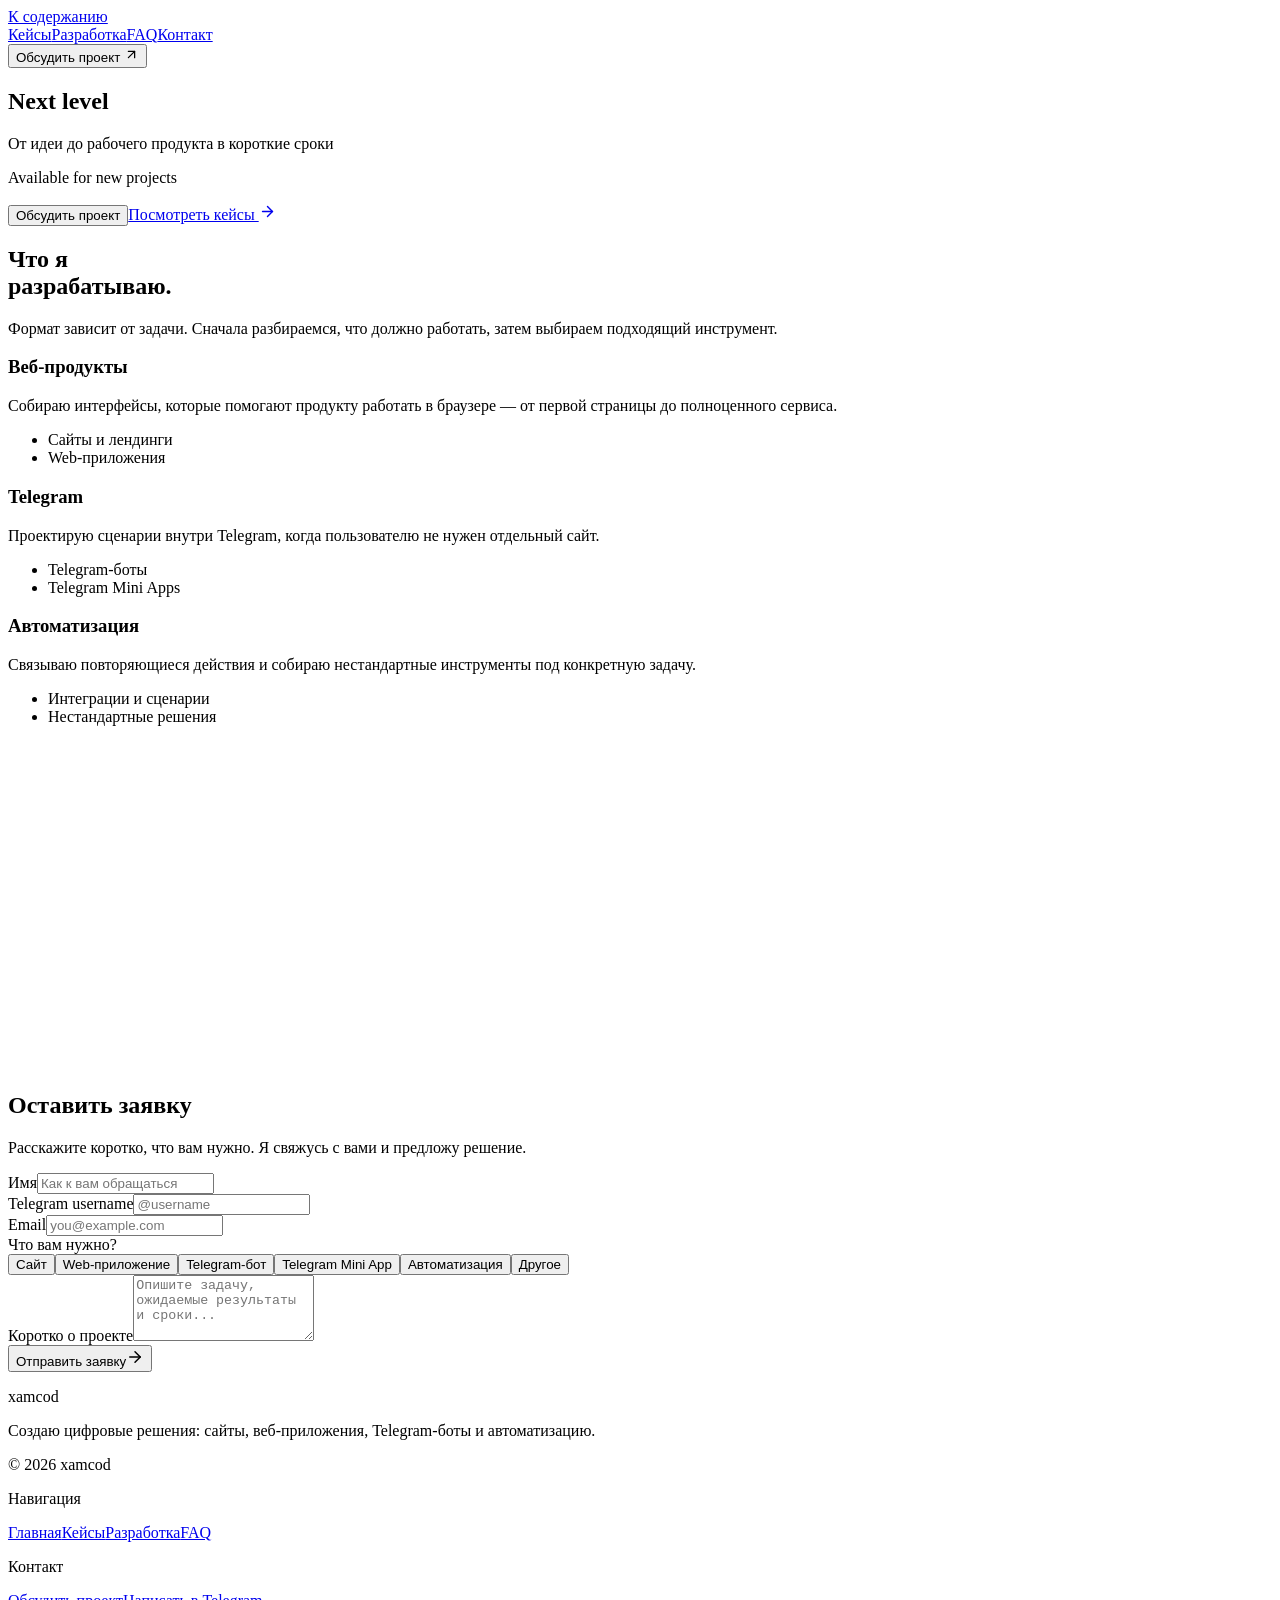
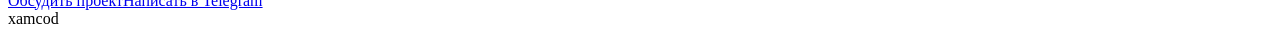
==== commit 3430bd4c: "Replace Hero background with Aurora glow" ====
--- a/index.html
+++ b/index.html
@@ -1 +1 @@
-<!DOCTYPE html><html lang="ru"><head><meta charSet="utf-8"/><meta name="viewport" content="width=device-width, initial-scale=1"/><link rel="stylesheet" href="/xamcod/_next/static/chunks/3lyq9re10y8_6.css" data-precedence="next"/><link rel="preload" as="script" fetchPriority="low" href="/xamcod/_next/static/chunks/44krc4h8fh2s6.js"/><script src="/xamcod/_next/static/chunks/1h53c-df27s59.js" async=""></script><script src="/xamcod/_next/static/chunks/0hvhhzohpvf8h.js" async=""></script><script src="/xamcod/_next/static/chunks/2q2gnyzwka4ov.js" async=""></script><script src="/xamcod/_next/static/chunks/turbopack-099ow3ojk386h.js" async=""></script><script src="/xamcod/_next/static/chunks/2d2y9j71x5sr2.js" async="" crossorigin=""></script><script src="/xamcod/_next/static/chunks/3us-wpjbi-_cr.js" async="" crossorigin=""></script><script src="/xamcod/_next/static/chunks/040zca2stazwg.js" async="" crossorigin=""></script><script src="/xamcod/_next/static/chunks/2nkbei6fj0nqg.js" async="" crossorigin=""></script><title>Alan Mate — сайты, Telegram-боты и Mini Apps</title><meta name="description" content="Портфолио создателя цифровых решений: интерфейсы, сайты и рабочие digital-продукты от идеи до запуска."/><meta property="og:title" content="Alan Mate — сайты, Telegram-боты и Mini Apps"/><meta property="og:description" content="Портфолио создателя цифровых решений: интерфейсы, сайты и рабочие digital-продукты от идеи до запуска."/><meta property="og:locale" content="ru_RU"/><meta property="og:type" content="website"/><meta name="twitter:card" content="summary"/><meta name="twitter:title" content="Alan Mate — сайты, Telegram-боты и Mini Apps"/><meta name="twitter:description" content="Портфолио создателя цифровых решений: интерфейсы, сайты и рабочие digital-продукты от идеи до запуска."/><script src="/xamcod/_next/static/chunks/0cz1d0mv5g_q7.js" noModule=""></script></head><body><div hidden=""><!--$--><!--/$--></div><div class="site-shell"><a class="skip-link" href="#main-content">К содержанию</a><header class="site-header" aria-label="Основная навигация"><nav class="main-nav" aria-label="Разделы страницы"><a href="/xamcod/cases/">Кейсы</a><a href="#development">Разработка</a><a href="#faq">FAQ</a><a href="#contact">Контакт</a></nav><button data-slot="button" class="relative overflow-hidden inline-flex items-center justify-center cursor-pointer gap-2 whitespace-nowrap text-sm font-medium disabled:pointer-events-none disabled:opacity-50 [&amp;_svg]:pointer-events-none [&amp;_svg:not([class*=&#x27;size-&#x27;])]:size-4 shrink-0 [&amp;_svg]:shrink-0 outline-none focus-visible:border-ring focus-visible:ring-ring/50 focus-visible:ring-[3px] aria-invalid:ring-destructive/20 dark:aria-invalid:ring-destructive/40 aria-invalid:border-destructive bg-transparent hover:scale-105 duration-300 transition text-primary h-9 px-4 py-2 has-[&gt;svg]:px-3 header-cta rounded-full" type="button" aria-label="Обсудить проект в Telegram"><div class="absolute top-0 left-0 z-0 h-full w-full rounded-full shadow-[0_0_6px_rgba(0,0,0,0.03),0_2px_6px_rgba(0,0,0,0.08),inset_3px_3px_0.5px_-3px_rgba(0,0,0,0.9),inset_-3px_-3px_0.5px_-3px_rgba(0,0,0,0.85),inset_1px_1px_1px_-0.5px_rgba(0,0,0,0.6),inset_-1px_-1px_1px_-0.5px_rgba(0,0,0,0.6),inset_0_0_6px_6px_rgba(0,0,0,0.12),inset_0_0_2px_2px_rgba(0,0,0,0.06),0_0_12px_rgba(255,255,255,0.15)] transition-all dark:shadow-[0_0_8px_rgba(0,0,0,0.03),0_2px_6px_rgba(0,0,0,0.08),inset_3px_3px_0.5px_-3.5px_rgba(255,255,255,0.09),inset_-3px_-3px_0.5px_-3.5px_rgba(255,255,255,0.85),inset_1px_1px_1px_-0.5px_rgba(255,255,255,0.6),inset_-1px_-1px_1px_-0.5px_rgba(255,255,255,0.6),inset_0_0_6px_6px_rgba(255,255,255,0.12),inset_0_0_2px_2px_rgba(255,255,255,0.06),0_0_12px_rgba(0,0,0,0.15)]"></div><div class="absolute top-0 left-0 isolate -z-10 h-full w-full overflow-hidden rounded-full" style="backdrop-filter:blur(12px) saturate(120%)"></div><div class="pointer-events-none z-10 flex items-center justify-center gap-2 whitespace-nowrap">Обсудить проект <svg xmlns="http://www.w3.org/2000/svg" width="15" height="15" viewBox="0 0 24 24" fill="none" stroke="currentColor" stroke-width="2" stroke-linecap="round" stroke-linejoin="round" class="lucide lucide-arrow-up-right" aria-hidden="true"><path d="M7 7h10v10"></path><path d="M7 17 17 7"></path></svg></div></button></header><main id="main-content"><section id="top" class="original-hero-section" aria-labelledby="hero-title"><div class="relative flex min-h-[100svh] w-full flex-col items-center justify-center overflow-hidden"><canvas aria-hidden="true" class="pointer-events-none absolute inset-0 block h-full w-full"></canvas><div class="relative mx-auto w-full max-w-3xl border border-[#27272a] p-2"><main class="relative overflow-hidden border border-[#27272a] py-10"><h1 id="hero-title" class="mb-3 text-center text-7xl font-extrabold tracking-tighter text-white md:text-[clamp(2rem,8vw,7rem)]">Next level</h1><p class="px-6 text-center text-xs text-white/60 md:text-sm lg:text-lg">От идеи до рабочего продукта в короткие сроки</p><div class="my-8 flex items-center justify-center gap-1"><span class="relative flex h-3 w-3 items-center justify-center"><span class="absolute inline-flex h-full w-full animate-ping rounded-full bg-green-500 opacity-75"></span><span class="relative inline-flex h-2 w-2 rounded-full bg-green-500"></span></span><p class="text-xs text-green-500">Available for new projects</p></div><div class="flex items-center justify-center gap-4"><button data-slot="button" class="relative overflow-hidden inline-flex items-center justify-center cursor-pointer gap-2 whitespace-nowrap text-sm font-medium disabled:pointer-events-none disabled:opacity-50 [&amp;_svg]:pointer-events-none [&amp;_svg:not([class*=&#x27;size-&#x27;])]:size-4 shrink-0 [&amp;_svg]:shrink-0 outline-none focus-visible:border-ring focus-visible:ring-ring/50 focus-visible:ring-[3px] aria-invalid:ring-destructive/20 dark:aria-invalid:ring-destructive/40 aria-invalid:border-destructive bg-transparent hover:scale-105 duration-300 transition h-12 px-8 has-[&gt;svg]:px-6 rounded-full border text-white" type="button"><div class="absolute top-0 left-0 z-0 h-full w-full rounded-full shadow-[0_0_6px_rgba(0,0,0,0.03),0_2px_6px_rgba(0,0,0,0.08),inset_3px_3px_0.5px_-3px_rgba(0,0,0,0.9),inset_-3px_-3px_0.5px_-3px_rgba(0,0,0,0.85),inset_1px_1px_1px_-0.5px_rgba(0,0,0,0.6),inset_-1px_-1px_1px_-0.5px_rgba(0,0,0,0.6),inset_0_0_6px_6px_rgba(0,0,0,0.12),inset_0_0_2px_2px_rgba(0,0,0,0.06),0_0_12px_rgba(255,255,255,0.15)] transition-all dark:shadow-[0_0_8px_rgba(0,0,0,0.03),0_2px_6px_rgba(0,0,0,0.08),inset_3px_3px_0.5px_-3.5px_rgba(255,255,255,0.09),inset_-3px_-3px_0.5px_-3.5px_rgba(255,255,255,0.85),inset_1px_1px_1px_-0.5px_rgba(255,255,255,0.6),inset_-1px_-1px_1px_-0.5px_rgba(255,255,255,0.6),inset_0_0_6px_6px_rgba(255,255,255,0.12),inset_0_0_2px_2px_rgba(255,255,255,0.06),0_0_12px_rgba(0,0,0,0.15)]"></div><div class="absolute top-0 left-0 isolate -z-10 h-full w-full overflow-hidden rounded-full" style="backdrop-filter:blur(12px) saturate(120%)"></div><div class="pointer-events-none z-10 flex items-center justify-center gap-2 whitespace-nowrap">Обсудить проект</div></button><a class="hero-cases-link" href="/xamcod/cases/">Посмотреть кейсы <svg xmlns="http://www.w3.org/2000/svg" width="17" height="17" viewBox="0 0 24 24" fill="none" stroke="currentColor" stroke-width="2" stroke-linecap="round" stroke-linejoin="round" class="lucide lucide-arrow-right" aria-hidden="true"><path d="M5 12h14"></path><path d="m12 5 7 7-7 7"></path></svg></a></div></main></div></div></section><section id="development" class="development-section section-shell" aria-labelledby="development-title"><div class="development-heading"><h2 id="development-title">Что я<br/><span>разрабатываю.</span></h2><p class="development-heading-note">Формат зависит от задачи. Сначала разбираемся, что должно работать, затем выбираем подходящий инструмент.</p></div><div class="development-groups"><article class="development-group"><h3>Веб-продукты</h3><div class="development-group-content"><p>Собираю интерфейсы, которые помогают продукту работать в браузере — от первой страницы до полноценного сервиса.</p><ul class="development-group-items"><li>Сайты и лендинги</li><li>Web-приложения</li></ul></div></article><article class="development-group"><h3>Telegram</h3><div class="development-group-content"><p>Проектирую сценарии внутри Telegram, когда пользователю не нужен отдельный сайт.</p><ul class="development-group-items"><li>Telegram-боты</li><li>Telegram Mini Apps</li></ul></div></article><article class="development-group"><h3>Автоматизация</h3><div class="development-group-content"><p>Связываю повторяющиеся действия и собираю нестандартные инструменты под конкретную задачу.</p><ul class="development-group-items"><li>Интеграции и сценарии</li><li>Нестандартные решения</li></ul></div></article></div></section><section class="faq-section" id="faq"><div class="faq-container"><div class="faq-header" style="opacity:0;transform:translateY(20px)"><h2 class="faq-title">Частые вопросы</h2></div><div class="faq-items"><div class="faq-item" style="opacity:0;transform:translateY(10px)"><button type="button" aria-expanded="false" class="faq-item-trigger"><span class="faq-item-question">С чего начать обсуждение проекта?</span><span class="faq-item-icon"><svg xmlns="http://www.w3.org/2000/svg" width="16" height="16" viewBox="0 0 24 24" fill="none" stroke="currentColor" stroke-width="2" stroke-linecap="round" stroke-linejoin="round" class="lucide lucide-chevron-down" aria-hidden="true"><path d="m6 9 6 6 6-6"></path></svg></span></button></div><div class="faq-item" style="opacity:0;transform:translateY(10px)"><button type="button" aria-expanded="false" class="faq-item-trigger"><span class="faq-item-question">Можно ли подключиться к уже существующему проекту?</span><span class="faq-item-icon"><svg xmlns="http://www.w3.org/2000/svg" width="16" height="16" viewBox="0 0 24 24" fill="none" stroke="currentColor" stroke-width="2" stroke-linecap="round" stroke-linejoin="round" class="lucide lucide-chevron-down" aria-hidden="true"><path d="m6 9 6 6 6-6"></path></svg></span></button></div><div class="faq-item" style="opacity:0;transform:translateY(10px)"><button type="button" aria-expanded="false" class="faq-item-trigger"><span class="faq-item-question">Что нужно подготовить до старта?</span><span class="faq-item-icon"><svg xmlns="http://www.w3.org/2000/svg" width="16" height="16" viewBox="0 0 24 24" fill="none" stroke="currentColor" stroke-width="2" stroke-linecap="round" stroke-linejoin="round" class="lucide lucide-chevron-down" aria-hidden="true"><path d="m6 9 6 6 6-6"></path></svg></span></button></div></div><p class="faq-contact-line" style="opacity:0;transform:translateY(20px)">Не нашли ответ на свой вопрос?<!-- --> <a href="https://t.me/xamcod" class="faq-contact-link">Напишите мне в Telegram</a></p></div></section><section id="contact" class="contact-section"><div class="liquid-glass-bg-orb liquid-glass-bg-orb-3" aria-hidden="true"></div><form class="liquid-glass-card" aria-labelledby="contact-title"><svg class="liquid-glass-svg-defs" aria-hidden="true"><defs><filter id="glass-grain"><feTurbulence type="fractalNoise" baseFrequency="0.85" numOctaves="3" stitchTiles="stitch"></feTurbulence><feColorMatrix type="saturate" values="0"></feColorMatrix><feComponentTransfer><feFuncA type="linear" slope="0.03"></feFuncA></feComponentTransfer></filter></defs></svg><div class="liquid-glass-chromatic-border" aria-hidden="true"></div><div class="liquid-glass-grain-layer" aria-hidden="true"></div><div class="liquid-glass-header"><h2 id="contact-title" class="liquid-glass-title">Оставить заявку</h2><p class="liquid-glass-subtitle">Расскажите коротко, что вам нужно. Я свяжусь с вами и предложу решение.</p></div><div class="liquid-glass-body"><div class="liquid-glass-row"><div class="liquid-glass-field "><label class="liquid-glass-label" for="contact-name">Имя</label><input class="liquid-glass-input" id="contact-name" type="text" autoComplete="name" placeholder="Как к вам обращаться" required="" name="name"/></div><div class="liquid-glass-field "><label class="liquid-glass-label" for="contact-telegram">Telegram username</label><input class="liquid-glass-input" id="contact-telegram" type="text" autoComplete="username" inputMode="text" pattern="@[A-Za-z0-9_]{5,32}" title="Введите Telegram username в формате @username" placeholder="@username" required="" name="telegramUsername" value=""/></div></div><div class="liquid-glass-field "><label class="liquid-glass-label" for="contact-email">Email</label><input class="liquid-glass-input" id="contact-email" type="email" autoComplete="email" placeholder="you@example.com" required="" name="email"/></div><div class="liquid-glass-field"><label class="liquid-glass-label" for="contact-project-type">Что вам нужно?</label><input type="hidden" name="projectType" value="Сайт"/><div class="liquid-glass-chips-grid" role="radiogroup" aria-label="Что вам нужно?"><button type="button" role="radio" aria-checked="true" class="liquid-glass-chip is-selected"><span class="liquid-glass-chip-dot"></span><span>Сайт</span></button><button type="button" role="radio" aria-checked="false" class="liquid-glass-chip "><span class="liquid-glass-chip-dot"></span><span>Web-приложение</span></button><button type="button" role="radio" aria-checked="false" class="liquid-glass-chip "><span class="liquid-glass-chip-dot"></span><span>Telegram-бот</span></button><button type="button" role="radio" aria-checked="false" class="liquid-glass-chip "><span class="liquid-glass-chip-dot"></span><span>Telegram Mini App</span></button><button type="button" role="radio" aria-checked="false" class="liquid-glass-chip "><span class="liquid-glass-chip-dot"></span><span>Автоматизация</span></button><button type="button" role="radio" aria-checked="false" class="liquid-glass-chip "><span class="liquid-glass-chip-dot"></span><span>Другое</span></button></div></div><div class="liquid-glass-field "><label class="liquid-glass-label" for="contact-project">Коротко о проекте</label><textarea class="liquid-glass-input liquid-glass-textarea" id="contact-project" name="project" rows="4" placeholder="Опишите задачу, ожидаемые результаты и сроки..." required=""></textarea></div></div><div class="liquid-glass-actions"><button type="submit" class="liquid-glass-button"><span class="liquid-glass-button-glass" aria-hidden="true"></span><span class="liquid-glass-button-glow" aria-hidden="true"></span><span class="liquid-glass-button-content"><span>Отправить заявку</span><svg xmlns="http://www.w3.org/2000/svg" width="18" height="18" viewBox="0 0 24 24" fill="none" stroke="currentColor" stroke-width="2" stroke-linecap="round" stroke-linejoin="round" class="lucide lucide-arrow-right liquid-glass-button-arrow"><path d="M5 12h14"></path><path d="m12 5 7 7-7 7"></path></svg></span></button></div></form></section></main><footer class="site-footer"><div class="footer-info"><div class="footer-intro"><p class="footer-brand">xamcod</p><p class="footer-description">Создаю цифровые решения: сайты, веб-приложения, Telegram-боты и автоматизацию.</p><p class="footer-copyright">© 2026 xamcod</p></div><nav class="footer-column" aria-label="Навигация в подвале"><p class="footer-heading">Навигация</p><a href="#top">Главная</a><a href="/xamcod/cases/">Кейсы</a><a href="#development">Разработка</a><a href="#faq">FAQ</a></nav><div class="footer-column"><p class="footer-heading">Контакт</p><a href="#contact">Обсудить проект</a><a href="https://t.me/xamcod" target="_blank" rel="noreferrer">Написать в Telegram</a></div></div><div class="footer-wordmark" aria-label="xamcod">xamcod</div></footer></div><!--$--><!--/$--><script src="/xamcod/_next/static/chunks/44krc4h8fh2s6.js" id="_R_" async=""></script><script>(self.__next_f=self.__next_f||[]).push([0])</script><script>self.__next_f.push([1,"1:\"$Sreact.fragment\"\n2:I[3034,[\"/xamcod/_next/static/chunks/2d2y9j71x5sr2.js\"],\"default\"]\n3:I[62628,[\"/xamcod/_next/static/chunks/2d2y9j71x5sr2.js\"],\"default\"]\n4:I[49126,[\"/xamcod/_next/static/chunks/2d2y9j71x5sr2.js\",\"/xamcod/_next/static/chunks/3us-wpjbi-_cr.js\",\"/xamcod/_next/static/chunks/040zca2stazwg.js\",\"/xamcod/_next/static/chunks/2nkbei6fj0nqg.js\"],\"SmoothScroll\"]\n5:I[32822,[\"/xamcod/_next/static/chunks/2d2y9j71x5sr2.js\",\"/xamcod/_next/static/chunks/3us-wpjbi-_cr.js\",\"/xamcod/_next/static/chunks/040zca2stazwg.js\",\"/xamcod/_next/static/chunks/2nkbei6fj0nqg.js\"],\"\"]\n6:I[7360,[\"/xamcod/_next/static/chunks/2d2y9j71x5sr2.js\",\"/xamcod/_next/static/chunks/3us-wpjbi-_cr.js\",\"/xamcod/_next/static/chunks/040zca2stazwg.js\",\"/xamcod/_next/static/chunks/2nkbei6fj0nqg.js\"],\"LiquidActionButton\"]\n7:I[849,[\"/xamcod/_next/static/chunks/2d2y9j71x5sr2.js\",\"/xamcod/_next/static/chunks/3us-wpjbi-_cr.js\",\"/xamcod/_next/static/chunks/040zca2stazwg.js\",\"/xamcod/_next/static/chunks/2nkbei6fj0nqg.js\"],\"default\"]\n12:I[27351,[\"/xamcod/_next/static/chunks/2d2y9j71x5sr2.js\"],\"default\",1]\n:HL[\"/xamcod/_next/static/chunks/3lyq9re10y8_6.css\",\"style\"]\n0:{\"P\":null,\"c\":[\"\",\"\"],\"q\":\"\",\"i\":false,\"f\":[[[\"\",{\"children\":[\"__PAGE__\",{},\"$undefined\",\"$undefined\",4608]},\"$undefined\",\"$undefined\",4624],[[\"$\",\"$1\",\"c\",{\"children\":[[[\"$\",\"link\",\"0\",{\"rel\":\"stylesheet\",\"href\":\"/xamcod/_next/static/chunks/3lyq9re10y8_6.css\",\"precedence\":\"next\",\"crossOrigin\":\"$undefined\",\"nonce\":\"$undefined\"}],[\"$\",\"script\",\"script-0\",{\"src\":\"/xamcod/_next/static/chunks/2d2y9j71x5sr2.js\",\"async\":true,\"nonce\":\"$undefined\"}]],[\"$\",\"html\",null,{\"lang\":\"ru\",\"children\":[\"$\",\"body\",null,{\"children\":[\"$\",\"$L2\",null,{\"parallelRouterKey\":\"children\",\"error\":\"$undefined\",\"errorStyles\":\"$undefined\",\"errorScripts\":\"$undefined\",\"template\":[\"$\",\"$L3\",null,{}],\"templateStyles\":\"$undefined\",\"templateScripts\":\"$undefined\",\"notFound\":[[[\"$\",\"title\",null,{\"children\":\"404: This page could not be found.\"}],[\"$\",\"div\",null,{\"style\":{\"fontFamily\":\"system-ui,\\\"Segoe UI\\\",Roboto,Helvetica,Arial,sans-serif,\\\"Apple Color Emoji\\\",\\\"Segoe UI Emoji\\\"\",\"height\":\"100vh\",\"textAlign\":\"center\",\"display\":\"flex\",\"flexDirection\":\"column\",\"alignItems\":\"center\",\"justifyContent\":\"center\"},\"children\":[\"$\",\"div\",null,{\"children\":[[\"$\",\"style\",null,{\"dangerouslySetInnerHTML\":{\"__html\":\"body{color:#000;background:#fff;margin:0}.next-error-h1{border-right:1px solid rgba(0,0,0,.3)}@media (prefers-color-scheme:dark){body{color:#fff;background:#000}.next-error-h1{border-right:1px solid rgba(255,255,255,.3)}}\"}}],[\"$\",\"h1\",null,{\"className\":\"next-error-h1\",\"style\":{\"display\":\"inline-block\",\"margin\":\"0 20px 0 0\",\"padding\":\"0 23px 0 0\",\"fontSize\":24,\"fontWeight\":500,\"verticalAlign\":\"top\",\"lineHeight\":\"49px\"},\"children\":404}],[\"$\",\"div\",null,{\"style\":{\"display\":\"inline-block\"},\"children\":[\"$\",\"h2\",null,{\"style\":{\"fontSize\":14,\"fontWeight\":400,\"lineHeight\":\"49px\",\"margin\":0},\"children\":\"This page could not be found.\"}]}]]}]}]],[]],\"forbidden\":\"$undefined\",\"unauthorized\":\"$undefined\"}]}]}]]}],{\"children\":[[\"$\",\"$1\",\"c\",{\"children\":[[\"$\",\"div\",null,{\"className\":\"site-shell\",\"children\":[[\"$\",\"$L4\",null,{}],[\"$\",\"a\",null,{\"className\":\"skip-link\",\"href\":\"#main-content\",\"children\":\"К содержанию\"}],[\"$\",\"header\",null,{\"className\":\"site-header\",\"aria-label\":\"Основная навигация\",\"children\":[[\"$\",\"nav\",null,{\"className\":\"main-nav\",\"aria-label\":\"Разделы страницы\",\"children\":[[\"$\",\"$L5\",null,{\"href\":\"/cases\",\"children\":\"Кейсы\"}],[\"$\",\"a\",null,{\"href\":\"#development\",\"children\":\"Разработка\"}],[\"$\",\"a\",null,{\"href\":\"#faq\",\"children\":\"FAQ\"}],[\"$\",\"a\",null,{\"href\":\"#contact\",\"children\":\"Контакт\"}]]}],[\"$\",\"$L6\",null,{\"className\":\"header-cta rounded-full\",\"size\":\"default\",\"href\":\"https://t.me/xamcod\",\"aria-label\":\"Обсудить проект в Telegram\",\"children\":[\"Обсудить проект \",[\"$\",\"svg\",null,{\"ref\":\"$undefined\",\"xmlns\":\"http://www.w3.org/2000/svg\",\"width\":15,\"height\":15,\"viewBox\":\"0 0 24 24\",\"fill\":\"none\",\"stroke\":\"currentColor\",\"strokeWidth\":2,\"strokeLinecap\":\"round\",\"strokeLinejoin\":\"round\",\"className\":\"lucide lucide-arrow-up-right\",\"aria-hidden\":\"true\",\"children\":[[\"$\",\"path\",\"1tivn9\",{\"d\":\"M7 7h10v10\"}],[\"$\",\"path\",\"1vkiza\",{\"d\":\"M7 17 17 7\"}],\"$undefined\"]}]]}]]}],[\"$\",\"main\",null,{\"id\":\"main-content\",\"children\":[[\"$\",\"section\",null,{\"id\":\"top\",\"className\":\"original-hero-section\",\"aria-labelledby\":\"hero-title\",\"children\":[\"$\",\"$L7\",null,{}]}],[\"$\",\"section\",null,{\"id\":\"development\",\"className\":\"development-section section-shell\",\"aria-labelledby\":\"development-title\",\"children\":[[\"$\",\"div\",null,{\"className\":\"development-heading\",\"children\":[[\"$\",\"h2\",null,{\"id\":\"development-title\",\"children\":[\"Что я\",[\"$\",\"br\",null,{}],[\"$\",\"span\",null,{\"children\":\"разрабатываю.\"}]]}],[\"$\",\"p\",null,{\"className\":\"development-heading-note\",\"children\":\"Формат зависит от задачи. Сначала разбираемся, что должно работать, затем выбираем подходящий инструмент.\"}]]}],[\"$\",\"div\",null,{\"className\":\"development-groups\",\"children\":[[\"$\",\"article\",\"Веб-продукты\",{\"className\":\"development-group\",\"children\":[[\"$\",\"h3\",null,{\"children\":\"Веб-продукты\"}],[\"$\",\"div\",null,{\"className\":\"development-group-content\",\"children\":[[\"$\",\"p\",null,{\"children\":\"Собираю интерфейсы, которые помогают продукту работать в браузере — от первой страницы до полноценного сервиса.\"}],[\"$\",\"ul\",null,{\"className\":\"development-group-items\",\"children\":[[\"$\",\"li\",\"Сайты и лендинги\",{\"children\":\"Сайты и лендинги\"}],[\"$\",\"li\",\"Web-приложения\",{\"children\":\"Web-приложения\"}]]}]]}]]}],[\"$\",\"article\",\"Telegram\",{\"className\":\"development-group\",\"children\":[[\"$\",\"h3\",null,{\"children\":\"Telegram\"}],[\"$\",\"div\",null,{\"className\":\"development-group-content\",\"children\":[[\"$\",\"p\",null,{\"children\":\"Проектирую сценарии внутри Telegram, когда пользователю не нужен отдельный сайт.\"}],[\"$\",\"ul\",null,{\"className\":\"development-group-items\",\"children\":[[\"$\",\"li\",\"Telegram-боты\",{\"children\":\"Telegram-боты\"}],\"$L8\"]}]]}]]}],\"$L9\"]}]]}],\"$La\",\"$Lb\"]}],\"$Lc\"]}],[\"$Ld\",\"$Le\",\"$Lf\"],\"$L10\"]}],{},null,false,null]},null,false,null],\"$L11\",false]],\"m\":\"$undefined\",\"G\":[\"$12\",[\"$L13\"]],\"S\":true,\"h\":null,\"r\":\"$undefined\",\"s\":\"$undefined\",\"a\":\"$undefined\",\"l\":\"$undefined\",\"p\":\"$undefined\",\"d\":\"$undefined\",\"b\":\"FVHZLs3axVOOUXhGYgVNy\"}\n14:I[58086,[\"/xamcod/_next/static/chunks/2d2y9j71x5sr2.js\",\"/xamcod/_next/static/chunks/3us-wpjbi-_cr.js\",\"/xamcod/_next/static/chunks/040zca2stazwg.js\",\"/xamcod/_next/static/chunks/2nkbei6fj0nqg.js\"],\"FAQ\"]\n15:I[67655,[\"/xamcod/_next/static/chunks/2d2y9j71x5sr2.js\",\"/xamcod/_next/static/chunks/3us-wpjbi-_cr.js\",\"/xamcod/_next/static/chunks/040zca2stazwg.js\",\"/xamcod/_next/static/chunks/2nkbei6fj0nqg.js\"],\"ContactForm\"]\n16:I[29606,[\"/xamcod/_next/static/chunks/2d2y9j71x5sr2.js\"],\"OutletBoundary\"]\n17:\"$Sreact.suspense\"\n19:I[29606,[\"/xamcod/_next/static/chunks/2d2y9j71x5sr2.js\"],\"ViewportBoundary\"]\n1b:I[29606,[\"/xamcod/_next/static/chunks/2d2y9j71x5sr2.js\"],\"MetadataBoundary\"]\n8:[\"$\",\"li\",\"Telegram Mini Apps\",{\"children\":\"Telegram Mini Apps\"}]\n9:[\"$\",\"article\",\"Автоматизация\",{\"className\":\"development-group\",\"children\":[[\"$\",\"h3\",null,{\"children\":\"Автоматизация\"}],[\"$\",\"div\",null,{\"className\":\"development-group-content\",\"children\":[[\"$\",\"p\",null,{\"children\":\"Связываю повторяющиеся действия и собираю нестандартные инструменты под конкретную задачу.\"}],[\"$\",\"ul\",null,{\"className\":\"development-group-items\",\"children\":[[\"$\",\"li\",\"Интеграции и сценарии\",{\"children\":\"Интеграции и сценарии\"}],[\"$\",\"li\",\"Нестандартные решения\",{\"children\":\"Нестандартные решения\"}]]}]]}]]}]\na:[\"$\",\"$L14\",null,{}]\nb:[\"$\",\"section\",null,{\"id\":\"contact\",\"className\":\"contact-section\",\"children\":[[\"$\",\"div\",null,{\"className\":\"liquid-glass-bg-orb liquid-glass-bg-orb-3\",\"aria-hidden\":\"true\"}],[\"$\",\"$L15\",null,{}]]}]\nc:[\"$\",\"footer\",null,{\"className\":\"site-footer\",\"children\":[[\"$\",\"div\",null,{\"className\":\"footer-info\",\"children\":[[\"$\",\"div\",null,{\"className\":\"footer-intro\",\"children\":[[\"$\",\"p\",null,{\"className\":\"footer-brand\",\"children\":\"xamcod\"}],[\"$\",\"p\",null,{\"className\":\"footer-description\",\"children\":\"Создаю цифровые решения: сайты, веб-приложения, Telegram-боты и автоматизацию.\"}],[\"$\",\"p\",null,{\"className\":\"footer-copyright\",\"children\":\"© 2026 xamcod\"}]]}],[\"$\",\"nav\",null,{\"className\":\"footer-column\",\"aria-label\":\"Навигация в подвале\",\"children\":[[\"$\",\"p\",null,{\"className\":\"footer-heading\",\"children\":\"Навигация\"}],[\"$\",\"a\",null,{\"href\":\"#top\",\"children\":\"Главная\"}],[\"$\",\"$L5\",null,{\"href\":\"/cases\",\"children\":\"Кейсы\"}],[\"$\",\"a\",null,{\"href\":\"#development\",\"children\":\"Разработка\"}],[\"$\",\"a\",null,{\"href\":\"#faq\",\"children\":\"FAQ\"}]]}],[\"$\",\"div\",null,{\"className\":\"footer-column\",\"children\":[[\"$\",\"p\",null,{\"className\":\"footer-heading\",\"children\":\"Контакт\"}],[\"$\",\"a\",null,{\"href\":\"#contact\",\"children\":\"Обсудить проект\"}],[\"$\",\"a\",null,{\"href\":\"https://t.me/xamcod\",\"target\":\"_blank\",\"rel\":\"noreferrer\",\"children\":\"Написать в Telegram\"}]]}]]}],[\"$\",\"div\",null,{\"className\":\"footer-wordmark\",\"aria-label\":\"xamcod\",\"children\":\"xamcod\"}]]}]\nd:[\"$\",\"script\",\"script-0\",{\"src\":\"/xamcod/_next/static/chunks/3us-wpjbi-_cr.js\",\"async\":true,\"nonce\":\"$undefined\"}]\ne:[\"$\",\"script\",\"script-1\",{\"src\":\"/xamcod/_next/static/chunks/040zca2stazwg.js\",\"async\":true,\"nonce\":\"$undefined\"}]\nf:[\"$\",\"script\",\"script-2\",{\"src\":\"/xamcod/_next/static/chunks/2nkbei6fj0nqg.js\",\"async\":true,\"nonce\":\"$undefined\"}]\n10:[\"$\",\"$L16\",null,{\"children\":[\"$\",\"$17\",null,{\"name\":\"Next.MetadataOutlet\",\"children\":\"$@18\"}]}]\n11:[\"$\",\"$1\",\"h\",{\"children\":[null,[\"$\",\"$L19\",null,{\"children\":\"$L1a\"}],[\"$\",\"div\",null,{\"hidden\":true,\"children\":[\"$\",\"$L1b\",null,{\"children\":[\"$\",\"$17\",null,{\"name\":\"Next.Metadata\",\"children\":\"$L1c\"}]}]}],null]}]\n13:[\"$\",\"link\",\"0\",{\"rel\":\"stylesheet\",\"href\":\"/xamcod/_next/static/chunks/3lyq9re10y8_6.css\",\"precedence\":\"next\",\"crossOrigin\":\"$undefined\",\"nonce\":\"$undefined\"}]\n1a:[[\"$\",\"meta\",\"0\",{\"charSet\":\"utf-8\"}],[\"$\",\"meta\",\"1\",{\"name\":\"viewport\",\"content\":\"width=device-width, initial-scale=1\"}]]\n18:null\n1c:[[\"$\",\"title\",\"0\",{\"children\":\"Alan Mate — сайты, Telegram-боты и Mini Apps\"}],[\"$\",\"meta\",\"1\",{\"name\":\"description\",\"content\":\"Портфолио создателя цифровых решений: интерфейсы, сайты и рабочие digital-продукты от идеи до запуска.\"}],[\"$\",\"meta\",\"2\",{\"property\":\"og:title\",\"content\":\"Alan Mate — сайты, Telegram-боты и Mini Apps\"}],[\"$\",\"meta\",\"3\",{\"property\":\"og:description\",\"content\":\"Портфолио создателя цифровых решений: интерфейсы, сайты и рабочие digital-продукты от идеи до запуска.\"}],[\"$\",\"meta\",\"4\",{\"property\":\"og:locale\",\"content\":\"ru_RU\"}],[\"$\",\"meta\",\"5\",{\"property\":\"og:type\",\"content\":\"website\"}],[\"$\",\"meta\",\"6\",{\"name\":\"twitter:card\",\"content\":\"summary\"}],[\"$\",\"meta\",\"7\",{\"name\":\"twitter:title\",\"content\":\"Alan Mate — сайты, Telegram-боты и Mini Apps\"}],[\"$\",\"meta\",\"8\",{\"name\":\"twitter:description\",\"content\":\"Портфолио создателя цифровых решений: интерфейсы, сайты и рабочие digital-продукты от идеи до запуска.\"}]]\n"])</script></body></html>+<!DOCTYPE html><html lang="ru"><head><meta charSet="utf-8"/><meta name="viewport" content="width=device-width, initial-scale=1"/><link rel="stylesheet" href="/xamcod/_next/static/chunks/2bwt2m87uwxaz.css" data-precedence="next"/><link rel="preload" as="script" fetchPriority="low" href="/xamcod/_next/static/chunks/44krc4h8fh2s6.js"/><script src="/xamcod/_next/static/chunks/1h53c-df27s59.js" async=""></script><script src="/xamcod/_next/static/chunks/0hvhhzohpvf8h.js" async=""></script><script src="/xamcod/_next/static/chunks/2q2gnyzwka4ov.js" async=""></script><script src="/xamcod/_next/static/chunks/turbopack-099ow3ojk386h.js" async=""></script><script src="/xamcod/_next/static/chunks/2d2y9j71x5sr2.js" async="" crossorigin=""></script><script src="/xamcod/_next/static/chunks/3us-wpjbi-_cr.js" async="" crossorigin=""></script><script src="/xamcod/_next/static/chunks/0s3f1m8k1v0lx.js" async="" crossorigin=""></script><script src="/xamcod/_next/static/chunks/28r58lz0sku7w.js" async="" crossorigin=""></script><title>Alan Mate — сайты, Telegram-боты и Mini Apps</title><meta name="description" content="Портфолио создателя цифровых решений: интерфейсы, сайты и рабочие digital-продукты от идеи до запуска."/><meta property="og:title" content="Alan Mate — сайты, Telegram-боты и Mini Apps"/><meta property="og:description" content="Портфолио создателя цифровых решений: интерфейсы, сайты и рабочие digital-продукты от идеи до запуска."/><meta property="og:locale" content="ru_RU"/><meta property="og:type" content="website"/><meta name="twitter:card" content="summary"/><meta name="twitter:title" content="Alan Mate — сайты, Telegram-боты и Mini Apps"/><meta name="twitter:description" content="Портфолио создателя цифровых решений: интерфейсы, сайты и рабочие digital-продукты от идеи до запуска."/><script src="/xamcod/_next/static/chunks/0cz1d0mv5g_q7.js" noModule=""></script></head><body><div hidden=""><!--$--><!--/$--></div><div class="site-shell"><a class="skip-link" href="#main-content">К содержанию</a><header class="site-header" aria-label="Основная навигация"><nav class="main-nav" aria-label="Разделы страницы"><a href="/xamcod/cases/">Кейсы</a><a href="#development">Разработка</a><a href="#faq">FAQ</a><a href="#contact">Контакт</a></nav><button data-slot="button" class="relative overflow-hidden inline-flex items-center justify-center cursor-pointer gap-2 whitespace-nowrap text-sm font-medium disabled:pointer-events-none disabled:opacity-50 [&amp;_svg]:pointer-events-none [&amp;_svg:not([class*=&#x27;size-&#x27;])]:size-4 shrink-0 [&amp;_svg]:shrink-0 outline-none focus-visible:border-ring focus-visible:ring-ring/50 focus-visible:ring-[3px] aria-invalid:ring-destructive/20 dark:aria-invalid:ring-destructive/40 aria-invalid:border-destructive bg-transparent hover:scale-105 duration-300 transition text-primary h-9 px-4 py-2 has-[&gt;svg]:px-3 header-cta rounded-full" type="button" aria-label="Обсудить проект в Telegram"><div class="absolute top-0 left-0 z-0 h-full w-full rounded-full shadow-[0_0_6px_rgba(0,0,0,0.03),0_2px_6px_rgba(0,0,0,0.08),inset_3px_3px_0.5px_-3px_rgba(0,0,0,0.9),inset_-3px_-3px_0.5px_-3px_rgba(0,0,0,0.85),inset_1px_1px_1px_-0.5px_rgba(0,0,0,0.6),inset_-1px_-1px_1px_-0.5px_rgba(0,0,0,0.6),inset_0_0_6px_6px_rgba(0,0,0,0.12),inset_0_0_2px_2px_rgba(0,0,0,0.06),0_0_12px_rgba(255,255,255,0.15)] transition-all dark:shadow-[0_0_8px_rgba(0,0,0,0.03),0_2px_6px_rgba(0,0,0,0.08),inset_3px_3px_0.5px_-3.5px_rgba(255,255,255,0.09),inset_-3px_-3px_0.5px_-3.5px_rgba(255,255,255,0.85),inset_1px_1px_1px_-0.5px_rgba(255,255,255,0.6),inset_-1px_-1px_1px_-0.5px_rgba(255,255,255,0.6),inset_0_0_6px_6px_rgba(255,255,255,0.12),inset_0_0_2px_2px_rgba(255,255,255,0.06),0_0_12px_rgba(0,0,0,0.15)]"></div><div class="absolute top-0 left-0 isolate -z-10 h-full w-full overflow-hidden rounded-full" style="backdrop-filter:blur(12px) saturate(120%)"></div><div class="pointer-events-none z-10 flex items-center justify-center gap-2 whitespace-nowrap">Обсудить проект <svg xmlns="http://www.w3.org/2000/svg" width="15" height="15" viewBox="0 0 24 24" fill="none" stroke="currentColor" stroke-width="2" stroke-linecap="round" stroke-linejoin="round" class="lucide lucide-arrow-up-right" aria-hidden="true"><path d="M7 7h10v10"></path><path d="M7 17 17 7"></path></svg></div></button></header><main id="main-content"><section id="top" class="original-hero-section" aria-labelledby="hero-title"><div class="relative flex min-h-[100svh] w-full flex-col items-center justify-center overflow-hidden"><div aria-hidden="true" class="aurora-background pointer-events-none absolute inset-0 overflow-hidden aurora-background-masked"><div class="aurora-background-lights"></div><div class="aurora-background-glow"></div></div><div class="relative mx-auto w-full max-w-3xl border border-[#27272a] p-2"><main class="relative overflow-hidden border border-[#27272a] py-10"><h1 id="hero-title" class="mb-3 text-center text-7xl font-extrabold tracking-tighter text-white md:text-[clamp(2rem,8vw,7rem)]">Next level</h1><p class="px-6 text-center text-xs text-white/60 md:text-sm lg:text-lg">От идеи до рабочего продукта в короткие сроки</p><div class="my-8 flex items-center justify-center gap-1"><span class="relative flex h-3 w-3 items-center justify-center"><span class="absolute inline-flex h-full w-full animate-ping rounded-full bg-green-500 opacity-75"></span><span class="relative inline-flex h-2 w-2 rounded-full bg-green-500"></span></span><p class="text-xs text-green-500">Available for new projects</p></div><div class="flex items-center justify-center gap-4"><button data-slot="button" class="relative overflow-hidden inline-flex items-center justify-center cursor-pointer gap-2 whitespace-nowrap text-sm font-medium disabled:pointer-events-none disabled:opacity-50 [&amp;_svg]:pointer-events-none [&amp;_svg:not([class*=&#x27;size-&#x27;])]:size-4 shrink-0 [&amp;_svg]:shrink-0 outline-none focus-visible:border-ring focus-visible:ring-ring/50 focus-visible:ring-[3px] aria-invalid:ring-destructive/20 dark:aria-invalid:ring-destructive/40 aria-invalid:border-destructive bg-transparent hover:scale-105 duration-300 transition h-12 px-8 has-[&gt;svg]:px-6 rounded-full border text-white" type="button"><div class="absolute top-0 left-0 z-0 h-full w-full rounded-full shadow-[0_0_6px_rgba(0,0,0,0.03),0_2px_6px_rgba(0,0,0,0.08),inset_3px_3px_0.5px_-3px_rgba(0,0,0,0.9),inset_-3px_-3px_0.5px_-3px_rgba(0,0,0,0.85),inset_1px_1px_1px_-0.5px_rgba(0,0,0,0.6),inset_-1px_-1px_1px_-0.5px_rgba(0,0,0,0.6),inset_0_0_6px_6px_rgba(0,0,0,0.12),inset_0_0_2px_2px_rgba(0,0,0,0.06),0_0_12px_rgba(255,255,255,0.15)] transition-all dark:shadow-[0_0_8px_rgba(0,0,0,0.03),0_2px_6px_rgba(0,0,0,0.08),inset_3px_3px_0.5px_-3.5px_rgba(255,255,255,0.09),inset_-3px_-3px_0.5px_-3.5px_rgba(255,255,255,0.85),inset_1px_1px_1px_-0.5px_rgba(255,255,255,0.6),inset_-1px_-1px_1px_-0.5px_rgba(255,255,255,0.6),inset_0_0_6px_6px_rgba(255,255,255,0.12),inset_0_0_2px_2px_rgba(255,255,255,0.06),0_0_12px_rgba(0,0,0,0.15)]"></div><div class="absolute top-0 left-0 isolate -z-10 h-full w-full overflow-hidden rounded-full" style="backdrop-filter:blur(12px) saturate(120%)"></div><div class="pointer-events-none z-10 flex items-center justify-center gap-2 whitespace-nowrap">Обсудить проект</div></button><a class="hero-cases-link" href="/xamcod/cases/">Посмотреть кейсы <svg xmlns="http://www.w3.org/2000/svg" width="17" height="17" viewBox="0 0 24 24" fill="none" stroke="currentColor" stroke-width="2" stroke-linecap="round" stroke-linejoin="round" class="lucide lucide-arrow-right" aria-hidden="true"><path d="M5 12h14"></path><path d="m12 5 7 7-7 7"></path></svg></a></div></main></div></div></section><section id="development" class="development-section section-shell" aria-labelledby="development-title"><div class="development-heading"><h2 id="development-title">Что я<br/><span>разрабатываю.</span></h2><p class="development-heading-note">Формат зависит от задачи. Сначала разбираемся, что должно работать, затем выбираем подходящий инструмент.</p></div><div class="development-groups"><article class="development-group"><h3>Веб-продукты</h3><div class="development-group-content"><p>Собираю интерфейсы, которые помогают продукту работать в браузере — от первой страницы до полноценного сервиса.</p><ul class="development-group-items"><li>Сайты и лендинги</li><li>Web-приложения</li></ul></div></article><article class="development-group"><h3>Telegram</h3><div class="development-group-content"><p>Проектирую сценарии внутри Telegram, когда пользователю не нужен отдельный сайт.</p><ul class="development-group-items"><li>Telegram-боты</li><li>Telegram Mini Apps</li></ul></div></article><article class="development-group"><h3>Автоматизация</h3><div class="development-group-content"><p>Связываю повторяющиеся действия и собираю нестандартные инструменты под конкретную задачу.</p><ul class="development-group-items"><li>Интеграции и сценарии</li><li>Нестандартные решения</li></ul></div></article></div></section><section class="faq-section" id="faq"><div class="faq-container"><div class="faq-header" style="opacity:0;transform:translateY(20px)"><h2 class="faq-title">Частые вопросы</h2></div><div class="faq-items"><div class="faq-item" style="opacity:0;transform:translateY(10px)"><button type="button" aria-expanded="false" class="faq-item-trigger"><span class="faq-item-question">С чего начать обсуждение проекта?</span><span class="faq-item-icon"><svg xmlns="http://www.w3.org/2000/svg" width="16" height="16" viewBox="0 0 24 24" fill="none" stroke="currentColor" stroke-width="2" stroke-linecap="round" stroke-linejoin="round" class="lucide lucide-chevron-down" aria-hidden="true"><path d="m6 9 6 6 6-6"></path></svg></span></button></div><div class="faq-item" style="opacity:0;transform:translateY(10px)"><button type="button" aria-expanded="false" class="faq-item-trigger"><span class="faq-item-question">Можно ли подключиться к уже существующему проекту?</span><span class="faq-item-icon"><svg xmlns="http://www.w3.org/2000/svg" width="16" height="16" viewBox="0 0 24 24" fill="none" stroke="currentColor" stroke-width="2" stroke-linecap="round" stroke-linejoin="round" class="lucide lucide-chevron-down" aria-hidden="true"><path d="m6 9 6 6 6-6"></path></svg></span></button></div><div class="faq-item" style="opacity:0;transform:translateY(10px)"><button type="button" aria-expanded="false" class="faq-item-trigger"><span class="faq-item-question">Что нужно подготовить до старта?</span><span class="faq-item-icon"><svg xmlns="http://www.w3.org/2000/svg" width="16" height="16" viewBox="0 0 24 24" fill="none" stroke="currentColor" stroke-width="2" stroke-linecap="round" stroke-linejoin="round" class="lucide lucide-chevron-down" aria-hidden="true"><path d="m6 9 6 6 6-6"></path></svg></span></button></div></div><p class="faq-contact-line" style="opacity:0;transform:translateY(20px)">Не нашли ответ на свой вопрос?<!-- --> <a href="https://t.me/xamcod" class="faq-contact-link">Напишите мне в Telegram</a></p></div></section><section id="contact" class="contact-section"><div class="liquid-glass-bg-orb liquid-glass-bg-orb-3" aria-hidden="true"></div><form class="liquid-glass-card" aria-labelledby="contact-title"><svg class="liquid-glass-svg-defs" aria-hidden="true"><defs><filter id="glass-grain"><feTurbulence type="fractalNoise" baseFrequency="0.85" numOctaves="3" stitchTiles="stitch"></feTurbulence><feColorMatrix type="saturate" values="0"></feColorMatrix><feComponentTransfer><feFuncA type="linear" slope="0.03"></feFuncA></feComponentTransfer></filter></defs></svg><div class="liquid-glass-chromatic-border" aria-hidden="true"></div><div class="liquid-glass-grain-layer" aria-hidden="true"></div><div class="liquid-glass-header"><h2 id="contact-title" class="liquid-glass-title">Оставить заявку</h2><p class="liquid-glass-subtitle">Расскажите коротко, что вам нужно. Я свяжусь с вами и предложу решение.</p></div><div class="liquid-glass-body"><div class="liquid-glass-row"><div class="liquid-glass-field "><label class="liquid-glass-label" for="contact-name">Имя</label><input class="liquid-glass-input" id="contact-name" type="text" autoComplete="name" placeholder="Как к вам обращаться" required="" name="name"/></div><div class="liquid-glass-field "><label class="liquid-glass-label" for="contact-telegram">Telegram username</label><input class="liquid-glass-input" id="contact-telegram" type="text" autoComplete="username" inputMode="text" pattern="@[A-Za-z0-9_]{5,32}" title="Введите Telegram username в формате @username" placeholder="@username" required="" name="telegramUsername" value=""/></div></div><div class="liquid-glass-field "><label class="liquid-glass-label" for="contact-email">Email</label><input class="liquid-glass-input" id="contact-email" type="email" autoComplete="email" placeholder="you@example.com" required="" name="email"/></div><div class="liquid-glass-field"><label class="liquid-glass-label" for="contact-project-type">Что вам нужно?</label><input type="hidden" name="projectType" value="Сайт"/><div class="liquid-glass-chips-grid" role="radiogroup" aria-label="Что вам нужно?"><button type="button" role="radio" aria-checked="true" class="liquid-glass-chip is-selected"><span class="liquid-glass-chip-dot"></span><span>Сайт</span></button><button type="button" role="radio" aria-checked="false" class="liquid-glass-chip "><span class="liquid-glass-chip-dot"></span><span>Web-приложение</span></button><button type="button" role="radio" aria-checked="false" class="liquid-glass-chip "><span class="liquid-glass-chip-dot"></span><span>Telegram-бот</span></button><button type="button" role="radio" aria-checked="false" class="liquid-glass-chip "><span class="liquid-glass-chip-dot"></span><span>Telegram Mini App</span></button><button type="button" role="radio" aria-checked="false" class="liquid-glass-chip "><span class="liquid-glass-chip-dot"></span><span>Автоматизация</span></button><button type="button" role="radio" aria-checked="false" class="liquid-glass-chip "><span class="liquid-glass-chip-dot"></span><span>Другое</span></button></div></div><div class="liquid-glass-field "><label class="liquid-glass-label" for="contact-project">Коротко о проекте</label><textarea class="liquid-glass-input liquid-glass-textarea" id="contact-project" name="project" rows="4" placeholder="Опишите задачу, ожидаемые результаты и сроки..." required=""></textarea></div></div><div class="liquid-glass-actions"><button type="submit" class="liquid-glass-button"><span class="liquid-glass-button-glass" aria-hidden="true"></span><span class="liquid-glass-button-glow" aria-hidden="true"></span><span class="liquid-glass-button-content"><span>Отправить заявку</span><svg xmlns="http://www.w3.org/2000/svg" width="18" height="18" viewBox="0 0 24 24" fill="none" stroke="currentColor" stroke-width="2" stroke-linecap="round" stroke-linejoin="round" class="lucide lucide-arrow-right liquid-glass-button-arrow"><path d="M5 12h14"></path><path d="m12 5 7 7-7 7"></path></svg></span></button></div></form></section></main><footer class="site-footer"><div class="footer-info"><div class="footer-intro"><p class="footer-brand">xamcod</p><p class="footer-description">Создаю цифровые решения: сайты, веб-приложения, Telegram-боты и автоматизацию.</p><p class="footer-copyright">© 2026 xamcod</p></div><nav class="footer-column" aria-label="Навигация в подвале"><p class="footer-heading">Навигация</p><a href="#top">Главная</a><a href="/xamcod/cases/">Кейсы</a><a href="#development">Разработка</a><a href="#faq">FAQ</a></nav><div class="footer-column"><p class="footer-heading">Контакт</p><a href="#contact">Обсудить проект</a><a href="https://t.me/xamcod" target="_blank" rel="noreferrer">Написать в Telegram</a></div></div><div class="footer-wordmark" aria-label="xamcod">xamcod</div></footer></div><!--$--><!--/$--><script src="/xamcod/_next/static/chunks/44krc4h8fh2s6.js" id="_R_" async=""></script><script>(self.__next_f=self.__next_f||[]).push([0])</script><script>self.__next_f.push([1,"1:\"$Sreact.fragment\"\n2:I[3034,[\"/xamcod/_next/static/chunks/2d2y9j71x5sr2.js\"],\"default\"]\n3:I[62628,[\"/xamcod/_next/static/chunks/2d2y9j71x5sr2.js\"],\"default\"]\n4:I[49126,[\"/xamcod/_next/static/chunks/2d2y9j71x5sr2.js\",\"/xamcod/_next/static/chunks/3us-wpjbi-_cr.js\",\"/xamcod/_next/static/chunks/0s3f1m8k1v0lx.js\",\"/xamcod/_next/static/chunks/28r58lz0sku7w.js\"],\"SmoothScroll\"]\n5:I[32822,[\"/xamcod/_next/static/chunks/2d2y9j71x5sr2.js\",\"/xamcod/_next/static/chunks/3us-wpjbi-_cr.js\",\"/xamcod/_next/static/chunks/0s3f1m8k1v0lx.js\",\"/xamcod/_next/static/chunks/28r58lz0sku7w.js\"],\"\"]\n6:I[7360,[\"/xamcod/_next/static/chunks/2d2y9j71x5sr2.js\",\"/xamcod/_next/static/chunks/3us-wpjbi-_cr.js\",\"/xamcod/_next/static/chunks/0s3f1m8k1v0lx.js\",\"/xamcod/_next/static/chunks/28r58lz0sku7w.js\"],\"LiquidActionButton\"]\n7:I[849,[\"/xamcod/_next/static/chunks/2d2y9j71x5sr2.js\",\"/xamcod/_next/static/chunks/3us-wpjbi-_cr.js\",\"/xamcod/_next/static/chunks/0s3f1m8k1v0lx.js\",\"/xamcod/_next/static/chunks/28r58lz0sku7w.js\"],\"default\"]\n12:I[27351,[\"/xamcod/_next/static/chunks/2d2y9j71x5sr2.js\"],\"default\",1]\n:HL[\"/xamcod/_next/static/chunks/2bwt2m87uwxaz.css\",\"style\"]\n0:{\"P\":null,\"c\":[\"\",\"\"],\"q\":\"\",\"i\":false,\"f\":[[[\"\",{\"children\":[\"__PAGE__\",{},\"$undefined\",\"$undefined\",4608]},\"$undefined\",\"$undefined\",4624],[[\"$\",\"$1\",\"c\",{\"children\":[[[\"$\",\"link\",\"0\",{\"rel\":\"stylesheet\",\"href\":\"/xamcod/_next/static/chunks/2bwt2m87uwxaz.css\",\"precedence\":\"next\",\"crossOrigin\":\"$undefined\",\"nonce\":\"$undefined\"}],[\"$\",\"script\",\"script-0\",{\"src\":\"/xamcod/_next/static/chunks/2d2y9j71x5sr2.js\",\"async\":true,\"nonce\":\"$undefined\"}]],[\"$\",\"html\",null,{\"lang\":\"ru\",\"children\":[\"$\",\"body\",null,{\"children\":[\"$\",\"$L2\",null,{\"parallelRouterKey\":\"children\",\"error\":\"$undefined\",\"errorStyles\":\"$undefined\",\"errorScripts\":\"$undefined\",\"template\":[\"$\",\"$L3\",null,{}],\"templateStyles\":\"$undefined\",\"templateScripts\":\"$undefined\",\"notFound\":[[[\"$\",\"title\",null,{\"children\":\"404: This page could not be found.\"}],[\"$\",\"div\",null,{\"style\":{\"fontFamily\":\"system-ui,\\\"Segoe UI\\\",Roboto,Helvetica,Arial,sans-serif,\\\"Apple Color Emoji\\\",\\\"Segoe UI Emoji\\\"\",\"height\":\"100vh\",\"textAlign\":\"center\",\"display\":\"flex\",\"flexDirection\":\"column\",\"alignItems\":\"center\",\"justifyContent\":\"center\"},\"children\":[\"$\",\"div\",null,{\"children\":[[\"$\",\"style\",null,{\"dangerouslySetInnerHTML\":{\"__html\":\"body{color:#000;background:#fff;margin:0}.next-error-h1{border-right:1px solid rgba(0,0,0,.3)}@media (prefers-color-scheme:dark){body{color:#fff;background:#000}.next-error-h1{border-right:1px solid rgba(255,255,255,.3)}}\"}}],[\"$\",\"h1\",null,{\"className\":\"next-error-h1\",\"style\":{\"display\":\"inline-block\",\"margin\":\"0 20px 0 0\",\"padding\":\"0 23px 0 0\",\"fontSize\":24,\"fontWeight\":500,\"verticalAlign\":\"top\",\"lineHeight\":\"49px\"},\"children\":404}],[\"$\",\"div\",null,{\"style\":{\"display\":\"inline-block\"},\"children\":[\"$\",\"h2\",null,{\"style\":{\"fontSize\":14,\"fontWeight\":400,\"lineHeight\":\"49px\",\"margin\":0},\"children\":\"This page could not be found.\"}]}]]}]}]],[]],\"forbidden\":\"$undefined\",\"unauthorized\":\"$undefined\"}]}]}]]}],{\"children\":[[\"$\",\"$1\",\"c\",{\"children\":[[\"$\",\"div\",null,{\"className\":\"site-shell\",\"children\":[[\"$\",\"$L4\",null,{}],[\"$\",\"a\",null,{\"className\":\"skip-link\",\"href\":\"#main-content\",\"children\":\"К содержанию\"}],[\"$\",\"header\",null,{\"className\":\"site-header\",\"aria-label\":\"Основная навигация\",\"children\":[[\"$\",\"nav\",null,{\"className\":\"main-nav\",\"aria-label\":\"Разделы страницы\",\"children\":[[\"$\",\"$L5\",null,{\"href\":\"/cases\",\"children\":\"Кейсы\"}],[\"$\",\"a\",null,{\"href\":\"#development\",\"children\":\"Разработка\"}],[\"$\",\"a\",null,{\"href\":\"#faq\",\"children\":\"FAQ\"}],[\"$\",\"a\",null,{\"href\":\"#contact\",\"children\":\"Контакт\"}]]}],[\"$\",\"$L6\",null,{\"className\":\"header-cta rounded-full\",\"size\":\"default\",\"href\":\"https://t.me/xamcod\",\"aria-label\":\"Обсудить проект в Telegram\",\"children\":[\"Обсудить проект \",[\"$\",\"svg\",null,{\"ref\":\"$undefined\",\"xmlns\":\"http://www.w3.org/2000/svg\",\"width\":15,\"height\":15,\"viewBox\":\"0 0 24 24\",\"fill\":\"none\",\"stroke\":\"currentColor\",\"strokeWidth\":2,\"strokeLinecap\":\"round\",\"strokeLinejoin\":\"round\",\"className\":\"lucide lucide-arrow-up-right\",\"aria-hidden\":\"true\",\"children\":[[\"$\",\"path\",\"1tivn9\",{\"d\":\"M7 7h10v10\"}],[\"$\",\"path\",\"1vkiza\",{\"d\":\"M7 17 17 7\"}],\"$undefined\"]}]]}]]}],[\"$\",\"main\",null,{\"id\":\"main-content\",\"children\":[[\"$\",\"section\",null,{\"id\":\"top\",\"className\":\"original-hero-section\",\"aria-labelledby\":\"hero-title\",\"children\":[\"$\",\"$L7\",null,{}]}],[\"$\",\"section\",null,{\"id\":\"development\",\"className\":\"development-section section-shell\",\"aria-labelledby\":\"development-title\",\"children\":[[\"$\",\"div\",null,{\"className\":\"development-heading\",\"children\":[[\"$\",\"h2\",null,{\"id\":\"development-title\",\"children\":[\"Что я\",[\"$\",\"br\",null,{}],[\"$\",\"span\",null,{\"children\":\"разрабатываю.\"}]]}],[\"$\",\"p\",null,{\"className\":\"development-heading-note\",\"children\":\"Формат зависит от задачи. Сначала разбираемся, что должно работать, затем выбираем подходящий инструмент.\"}]]}],[\"$\",\"div\",null,{\"className\":\"development-groups\",\"children\":[[\"$\",\"article\",\"Веб-продукты\",{\"className\":\"development-group\",\"children\":[[\"$\",\"h3\",null,{\"children\":\"Веб-продукты\"}],[\"$\",\"div\",null,{\"className\":\"development-group-content\",\"children\":[[\"$\",\"p\",null,{\"children\":\"Собираю интерфейсы, которые помогают продукту работать в браузере — от первой страницы до полноценного сервиса.\"}],[\"$\",\"ul\",null,{\"className\":\"development-group-items\",\"children\":[[\"$\",\"li\",\"Сайты и лендинги\",{\"children\":\"Сайты и лендинги\"}],[\"$\",\"li\",\"Web-приложения\",{\"children\":\"Web-приложения\"}]]}]]}]]}],[\"$\",\"article\",\"Telegram\",{\"className\":\"development-group\",\"children\":[[\"$\",\"h3\",null,{\"children\":\"Telegram\"}],[\"$\",\"div\",null,{\"className\":\"development-group-content\",\"children\":[[\"$\",\"p\",null,{\"children\":\"Проектирую сценарии внутри Telegram, когда пользователю не нужен отдельный сайт.\"}],[\"$\",\"ul\",null,{\"className\":\"development-group-items\",\"children\":[[\"$\",\"li\",\"Telegram-боты\",{\"children\":\"Telegram-боты\"}],\"$L8\"]}]]}]]}],\"$L9\"]}]]}],\"$La\",\"$Lb\"]}],\"$Lc\"]}],[\"$Ld\",\"$Le\",\"$Lf\"],\"$L10\"]}],{},null,false,null]},null,false,null],\"$L11\",false]],\"m\":\"$undefined\",\"G\":[\"$12\",[\"$L13\"]],\"S\":true,\"h\":null,\"r\":\"$undefined\",\"s\":\"$undefined\",\"a\":\"$undefined\",\"l\":\"$undefined\",\"p\":\"$undefined\",\"d\":\"$undefined\",\"b\":\"w8YNTNcJ5t6bkA8SBBBpM\"}\n14:I[58086,[\"/xamcod/_next/static/chunks/2d2y9j71x5sr2.js\",\"/xamcod/_next/static/chunks/3us-wpjbi-_cr.js\",\"/xamcod/_next/static/chunks/0s3f1m8k1v0lx.js\",\"/xamcod/_next/static/chunks/28r58lz0sku7w.js\"],\"FAQ\"]\n15:I[67655,[\"/xamcod/_next/static/chunks/2d2y9j71x5sr2.js\",\"/xamcod/_next/static/chunks/3us-wpjbi-_cr.js\",\"/xamcod/_next/static/chunks/0s3f1m8k1v0lx.js\",\"/xamcod/_next/static/chunks/28r58lz0sku7w.js\"],\"ContactForm\"]\n16:I[29606,[\"/xamcod/_next/static/chunks/2d2y9j71x5sr2.js\"],\"OutletBoundary\"]\n17:\"$Sreact.suspense\"\n19:I[29606,[\"/xamcod/_next/static/chunks/2d2y9j71x5sr2.js\"],\"ViewportBoundary\"]\n1b:I[29606,[\"/xamcod/_next/static/chunks/2d2y9j71x5sr2.js\"],\"MetadataBoundary\"]\n8:[\"$\",\"li\",\"Telegram Mini Apps\",{\"children\":\"Telegram Mini Apps\"}]\n9:[\"$\",\"article\",\"Автоматизация\",{\"className\":\"development-group\",\"children\":[[\"$\",\"h3\",null,{\"children\":\"Автоматизация\"}],[\"$\",\"div\",null,{\"className\":\"development-group-content\",\"children\":[[\"$\",\"p\",null,{\"children\":\"Связываю повторяющиеся действия и собираю нестандартные инструменты под конкретную задачу.\"}],[\"$\",\"ul\",null,{\"className\":\"development-group-items\",\"children\":[[\"$\",\"li\",\"Интеграции и сценарии\",{\"children\":\"Интеграции и сценарии\"}],[\"$\",\"li\",\"Нестандартные решения\",{\"children\":\"Нестандартные решения\"}]]}]]}]]}]\na:[\"$\",\"$L14\",null,{}]\nb:[\"$\",\"section\",null,{\"id\":\"contact\",\"className\":\"contact-section\",\"children\":[[\"$\",\"div\",null,{\"className\":\"liquid-glass-bg-orb liquid-glass-bg-orb-3\",\"aria-hidden\":\"true\"}],[\"$\",\"$L15\",null,{}]]}]\nc:[\"$\",\"footer\",null,{\"className\":\"site-footer\",\"children\":[[\"$\",\"div\",null,{\"className\":\"footer-info\",\"children\":[[\"$\",\"div\",null,{\"className\":\"footer-intro\",\"children\":[[\"$\",\"p\",null,{\"className\":\"footer-brand\",\"children\":\"xamcod\"}],[\"$\",\"p\",null,{\"className\":\"footer-description\",\"children\":\"Создаю цифровые решения: сайты, веб-приложения, Telegram-боты и автоматизацию.\"}],[\"$\",\"p\",null,{\"className\":\"footer-copyright\",\"children\":\"© 2026 xamcod\"}]]}],[\"$\",\"nav\",null,{\"className\":\"footer-column\",\"aria-label\":\"Навигация в подвале\",\"children\":[[\"$\",\"p\",null,{\"className\":\"footer-heading\",\"children\":\"Навигация\"}],[\"$\",\"a\",null,{\"href\":\"#top\",\"children\":\"Главная\"}],[\"$\",\"$L5\",null,{\"href\":\"/cases\",\"children\":\"Кейсы\"}],[\"$\",\"a\",null,{\"href\":\"#development\",\"children\":\"Разработка\"}],[\"$\",\"a\",null,{\"href\":\"#faq\",\"children\":\"FAQ\"}]]}],[\"$\",\"div\",null,{\"className\":\"footer-column\",\"children\":[[\"$\",\"p\",null,{\"className\":\"footer-heading\",\"children\":\"Контакт\"}],[\"$\",\"a\",null,{\"href\":\"#contact\",\"children\":\"Обсудить проект\"}],[\"$\",\"a\",null,{\"href\":\"https://t.me/xamcod\",\"target\":\"_blank\",\"rel\":\"noreferrer\",\"children\":\"Написать в Telegram\"}]]}]]}],[\"$\",\"div\",null,{\"className\":\"footer-wordmark\",\"aria-label\":\"xamcod\",\"children\":\"xamcod\"}]]}]\nd:[\"$\",\"script\",\"script-0\",{\"src\":\"/xamcod/_next/static/chunks/3us-wpjbi-_cr.js\",\"async\":true,\"nonce\":\"$undefined\"}]\ne:[\"$\",\"script\",\"script-1\",{\"src\":\"/xamcod/_next/static/chunks/0s3f1m8k1v0lx.js\",\"async\":true,\"nonce\":\"$undefined\"}]\nf:[\"$\",\"script\",\"script-2\",{\"src\":\"/xamcod/_next/static/chunks/28r58lz0sku7w.js\",\"async\":true,\"nonce\":\"$undefined\"}]\n10:[\"$\",\"$L16\",null,{\"children\":[\"$\",\"$17\",null,{\"name\":\"Next.MetadataOutlet\",\"children\":\"$@18\"}]}]\n11:[\"$\",\"$1\",\"h\",{\"children\":[null,[\"$\",\"$L19\",null,{\"children\":\"$L1a\"}],[\"$\",\"div\",null,{\"hidden\":true,\"children\":[\"$\",\"$L1b\",null,{\"children\":[\"$\",\"$17\",null,{\"name\":\"Next.Metadata\",\"children\":\"$L1c\"}]}]}],null]}]\n13:[\"$\",\"link\",\"0\",{\"rel\":\"stylesheet\",\"href\":\"/xamcod/_next/static/chunks/2bwt2m87uwxaz.css\",\"precedence\":\"next\",\"crossOrigin\":\"$undefined\",\"nonce\":\"$undefined\"}]\n1a:[[\"$\",\"meta\",\"0\",{\"charSet\":\"utf-8\"}],[\"$\",\"meta\",\"1\",{\"name\":\"viewport\",\"content\":\"width=device-width, initial-scale=1\"}]]\n18:null\n1c:[[\"$\",\"title\",\"0\",{\"children\":\"Alan Mate — сайты, Telegram-боты и Mini Apps\"}],[\"$\",\"meta\",\"1\",{\"name\":\"description\",\"content\":\"Портфолио создателя цифровых решений: интерфейсы, сайты и рабочие digital-продукты от идеи до запуска.\"}],[\"$\",\"meta\",\"2\",{\"property\":\"og:title\",\"content\":\"Alan Mate — сайты, Telegram-боты и Mini Apps\"}],[\"$\",\"meta\",\"3\",{\"property\":\"og:description\",\"content\":\"Портфолио создателя цифровых решений: интерфейсы, сайты и рабочие digital-продукты от идеи до запуска.\"}],[\"$\",\"meta\",\"4\",{\"property\":\"og:locale\",\"content\":\"ru_RU\"}],[\"$\",\"meta\",\"5\",{\"property\":\"og:type\",\"content\":\"website\"}],[\"$\",\"meta\",\"6\",{\"name\":\"twitter:card\",\"content\":\"summary\"}],[\"$\",\"meta\",\"7\",{\"name\":\"twitter:title\",\"content\":\"Alan Mate — сайты, Telegram-боты и Mini Apps\"}],[\"$\",\"meta\",\"8\",{\"name\":\"twitter:description\",\"content\":\"Портфолио создателя цифровых решений: интерфейсы, сайты и рабочие digital-продукты от идеи до запуска.\"}]]\n"])</script></body></html>
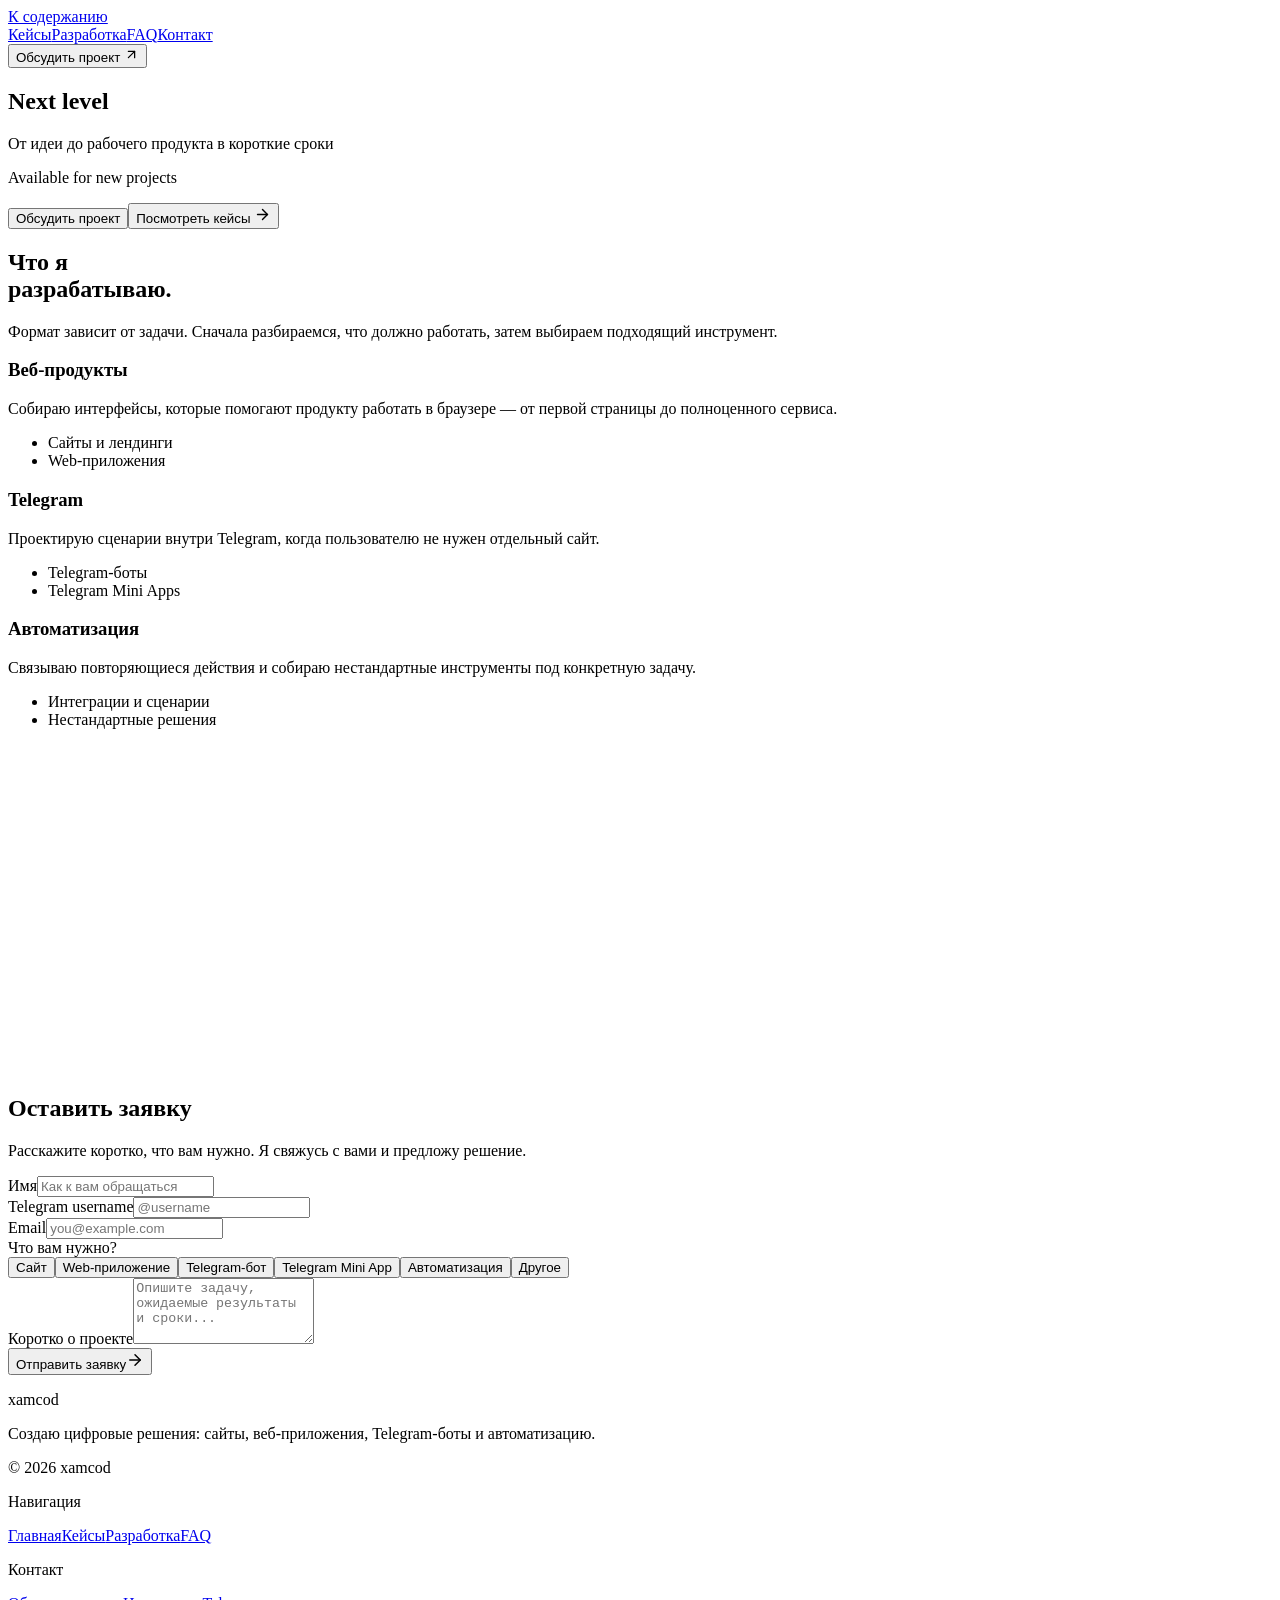
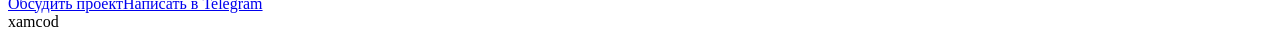
==== commit 50961dc1: "Match hero buttons to liquid glass CTA" ====
--- a/index.html
+++ b/index.html
@@ -1 +1 @@
-<!DOCTYPE html><html lang="ru"><head><meta charSet="utf-8"/><meta name="viewport" content="width=device-width, initial-scale=1"/><link rel="stylesheet" href="/xamcod/_next/static/chunks/2bwt2m87uwxaz.css" data-precedence="next"/><link rel="preload" as="script" fetchPriority="low" href="/xamcod/_next/static/chunks/44krc4h8fh2s6.js"/><script src="/xamcod/_next/static/chunks/1h53c-df27s59.js" async=""></script><script src="/xamcod/_next/static/chunks/0hvhhzohpvf8h.js" async=""></script><script src="/xamcod/_next/static/chunks/2q2gnyzwka4ov.js" async=""></script><script src="/xamcod/_next/static/chunks/turbopack-099ow3ojk386h.js" async=""></script><script src="/xamcod/_next/static/chunks/2d2y9j71x5sr2.js" async="" crossorigin=""></script><script src="/xamcod/_next/static/chunks/3us-wpjbi-_cr.js" async="" crossorigin=""></script><script src="/xamcod/_next/static/chunks/0s3f1m8k1v0lx.js" async="" crossorigin=""></script><script src="/xamcod/_next/static/chunks/28r58lz0sku7w.js" async="" crossorigin=""></script><title>Alan Mate — сайты, Telegram-боты и Mini Apps</title><meta name="description" content="Портфолио создателя цифровых решений: интерфейсы, сайты и рабочие digital-продукты от идеи до запуска."/><meta property="og:title" content="Alan Mate — сайты, Telegram-боты и Mini Apps"/><meta property="og:description" content="Портфолио создателя цифровых решений: интерфейсы, сайты и рабочие digital-продукты от идеи до запуска."/><meta property="og:locale" content="ru_RU"/><meta property="og:type" content="website"/><meta name="twitter:card" content="summary"/><meta name="twitter:title" content="Alan Mate — сайты, Telegram-боты и Mini Apps"/><meta name="twitter:description" content="Портфолио создателя цифровых решений: интерфейсы, сайты и рабочие digital-продукты от идеи до запуска."/><script src="/xamcod/_next/static/chunks/0cz1d0mv5g_q7.js" noModule=""></script></head><body><div hidden=""><!--$--><!--/$--></div><div class="site-shell"><a class="skip-link" href="#main-content">К содержанию</a><header class="site-header" aria-label="Основная навигация"><nav class="main-nav" aria-label="Разделы страницы"><a href="/xamcod/cases/">Кейсы</a><a href="#development">Разработка</a><a href="#faq">FAQ</a><a href="#contact">Контакт</a></nav><button data-slot="button" class="relative overflow-hidden inline-flex items-center justify-center cursor-pointer gap-2 whitespace-nowrap text-sm font-medium disabled:pointer-events-none disabled:opacity-50 [&amp;_svg]:pointer-events-none [&amp;_svg:not([class*=&#x27;size-&#x27;])]:size-4 shrink-0 [&amp;_svg]:shrink-0 outline-none focus-visible:border-ring focus-visible:ring-ring/50 focus-visible:ring-[3px] aria-invalid:ring-destructive/20 dark:aria-invalid:ring-destructive/40 aria-invalid:border-destructive bg-transparent hover:scale-105 duration-300 transition text-primary h-9 px-4 py-2 has-[&gt;svg]:px-3 header-cta rounded-full" type="button" aria-label="Обсудить проект в Telegram"><div class="absolute top-0 left-0 z-0 h-full w-full rounded-full shadow-[0_0_6px_rgba(0,0,0,0.03),0_2px_6px_rgba(0,0,0,0.08),inset_3px_3px_0.5px_-3px_rgba(0,0,0,0.9),inset_-3px_-3px_0.5px_-3px_rgba(0,0,0,0.85),inset_1px_1px_1px_-0.5px_rgba(0,0,0,0.6),inset_-1px_-1px_1px_-0.5px_rgba(0,0,0,0.6),inset_0_0_6px_6px_rgba(0,0,0,0.12),inset_0_0_2px_2px_rgba(0,0,0,0.06),0_0_12px_rgba(255,255,255,0.15)] transition-all dark:shadow-[0_0_8px_rgba(0,0,0,0.03),0_2px_6px_rgba(0,0,0,0.08),inset_3px_3px_0.5px_-3.5px_rgba(255,255,255,0.09),inset_-3px_-3px_0.5px_-3.5px_rgba(255,255,255,0.85),inset_1px_1px_1px_-0.5px_rgba(255,255,255,0.6),inset_-1px_-1px_1px_-0.5px_rgba(255,255,255,0.6),inset_0_0_6px_6px_rgba(255,255,255,0.12),inset_0_0_2px_2px_rgba(255,255,255,0.06),0_0_12px_rgba(0,0,0,0.15)]"></div><div class="absolute top-0 left-0 isolate -z-10 h-full w-full overflow-hidden rounded-full" style="backdrop-filter:blur(12px) saturate(120%)"></div><div class="pointer-events-none z-10 flex items-center justify-center gap-2 whitespace-nowrap">Обсудить проект <svg xmlns="http://www.w3.org/2000/svg" width="15" height="15" viewBox="0 0 24 24" fill="none" stroke="currentColor" stroke-width="2" stroke-linecap="round" stroke-linejoin="round" class="lucide lucide-arrow-up-right" aria-hidden="true"><path d="M7 7h10v10"></path><path d="M7 17 17 7"></path></svg></div></button></header><main id="main-content"><section id="top" class="original-hero-section" aria-labelledby="hero-title"><div class="relative flex min-h-[100svh] w-full flex-col items-center justify-center overflow-hidden"><div aria-hidden="true" class="aurora-background pointer-events-none absolute inset-0 overflow-hidden aurora-background-masked"><div class="aurora-background-lights"></div><div class="aurora-background-glow"></div></div><div class="relative mx-auto w-full max-w-3xl border border-[#27272a] p-2"><main class="relative overflow-hidden border border-[#27272a] py-10"><h1 id="hero-title" class="mb-3 text-center text-7xl font-extrabold tracking-tighter text-white md:text-[clamp(2rem,8vw,7rem)]">Next level</h1><p class="px-6 text-center text-xs text-white/60 md:text-sm lg:text-lg">От идеи до рабочего продукта в короткие сроки</p><div class="my-8 flex items-center justify-center gap-1"><span class="relative flex h-3 w-3 items-center justify-center"><span class="absolute inline-flex h-full w-full animate-ping rounded-full bg-green-500 opacity-75"></span><span class="relative inline-flex h-2 w-2 rounded-full bg-green-500"></span></span><p class="text-xs text-green-500">Available for new projects</p></div><div class="flex items-center justify-center gap-4"><button data-slot="button" class="relative overflow-hidden inline-flex items-center justify-center cursor-pointer gap-2 whitespace-nowrap text-sm font-medium disabled:pointer-events-none disabled:opacity-50 [&amp;_svg]:pointer-events-none [&amp;_svg:not([class*=&#x27;size-&#x27;])]:size-4 shrink-0 [&amp;_svg]:shrink-0 outline-none focus-visible:border-ring focus-visible:ring-ring/50 focus-visible:ring-[3px] aria-invalid:ring-destructive/20 dark:aria-invalid:ring-destructive/40 aria-invalid:border-destructive bg-transparent hover:scale-105 duration-300 transition h-12 px-8 has-[&gt;svg]:px-6 rounded-full border text-white" type="button"><div class="absolute top-0 left-0 z-0 h-full w-full rounded-full shadow-[0_0_6px_rgba(0,0,0,0.03),0_2px_6px_rgba(0,0,0,0.08),inset_3px_3px_0.5px_-3px_rgba(0,0,0,0.9),inset_-3px_-3px_0.5px_-3px_rgba(0,0,0,0.85),inset_1px_1px_1px_-0.5px_rgba(0,0,0,0.6),inset_-1px_-1px_1px_-0.5px_rgba(0,0,0,0.6),inset_0_0_6px_6px_rgba(0,0,0,0.12),inset_0_0_2px_2px_rgba(0,0,0,0.06),0_0_12px_rgba(255,255,255,0.15)] transition-all dark:shadow-[0_0_8px_rgba(0,0,0,0.03),0_2px_6px_rgba(0,0,0,0.08),inset_3px_3px_0.5px_-3.5px_rgba(255,255,255,0.09),inset_-3px_-3px_0.5px_-3.5px_rgba(255,255,255,0.85),inset_1px_1px_1px_-0.5px_rgba(255,255,255,0.6),inset_-1px_-1px_1px_-0.5px_rgba(255,255,255,0.6),inset_0_0_6px_6px_rgba(255,255,255,0.12),inset_0_0_2px_2px_rgba(255,255,255,0.06),0_0_12px_rgba(0,0,0,0.15)]"></div><div class="absolute top-0 left-0 isolate -z-10 h-full w-full overflow-hidden rounded-full" style="backdrop-filter:blur(12px) saturate(120%)"></div><div class="pointer-events-none z-10 flex items-center justify-center gap-2 whitespace-nowrap">Обсудить проект</div></button><a class="hero-cases-link" href="/xamcod/cases/">Посмотреть кейсы <svg xmlns="http://www.w3.org/2000/svg" width="17" height="17" viewBox="0 0 24 24" fill="none" stroke="currentColor" stroke-width="2" stroke-linecap="round" stroke-linejoin="round" class="lucide lucide-arrow-right" aria-hidden="true"><path d="M5 12h14"></path><path d="m12 5 7 7-7 7"></path></svg></a></div></main></div></div></section><section id="development" class="development-section section-shell" aria-labelledby="development-title"><div class="development-heading"><h2 id="development-title">Что я<br/><span>разрабатываю.</span></h2><p class="development-heading-note">Формат зависит от задачи. Сначала разбираемся, что должно работать, затем выбираем подходящий инструмент.</p></div><div class="development-groups"><article class="development-group"><h3>Веб-продукты</h3><div class="development-group-content"><p>Собираю интерфейсы, которые помогают продукту работать в браузере — от первой страницы до полноценного сервиса.</p><ul class="development-group-items"><li>Сайты и лендинги</li><li>Web-приложения</li></ul></div></article><article class="development-group"><h3>Telegram</h3><div class="development-group-content"><p>Проектирую сценарии внутри Telegram, когда пользователю не нужен отдельный сайт.</p><ul class="development-group-items"><li>Telegram-боты</li><li>Telegram Mini Apps</li></ul></div></article><article class="development-group"><h3>Автоматизация</h3><div class="development-group-content"><p>Связываю повторяющиеся действия и собираю нестандартные инструменты под конкретную задачу.</p><ul class="development-group-items"><li>Интеграции и сценарии</li><li>Нестандартные решения</li></ul></div></article></div></section><section class="faq-section" id="faq"><div class="faq-container"><div class="faq-header" style="opacity:0;transform:translateY(20px)"><h2 class="faq-title">Частые вопросы</h2></div><div class="faq-items"><div class="faq-item" style="opacity:0;transform:translateY(10px)"><button type="button" aria-expanded="false" class="faq-item-trigger"><span class="faq-item-question">С чего начать обсуждение проекта?</span><span class="faq-item-icon"><svg xmlns="http://www.w3.org/2000/svg" width="16" height="16" viewBox="0 0 24 24" fill="none" stroke="currentColor" stroke-width="2" stroke-linecap="round" stroke-linejoin="round" class="lucide lucide-chevron-down" aria-hidden="true"><path d="m6 9 6 6 6-6"></path></svg></span></button></div><div class="faq-item" style="opacity:0;transform:translateY(10px)"><button type="button" aria-expanded="false" class="faq-item-trigger"><span class="faq-item-question">Можно ли подключиться к уже существующему проекту?</span><span class="faq-item-icon"><svg xmlns="http://www.w3.org/2000/svg" width="16" height="16" viewBox="0 0 24 24" fill="none" stroke="currentColor" stroke-width="2" stroke-linecap="round" stroke-linejoin="round" class="lucide lucide-chevron-down" aria-hidden="true"><path d="m6 9 6 6 6-6"></path></svg></span></button></div><div class="faq-item" style="opacity:0;transform:translateY(10px)"><button type="button" aria-expanded="false" class="faq-item-trigger"><span class="faq-item-question">Что нужно подготовить до старта?</span><span class="faq-item-icon"><svg xmlns="http://www.w3.org/2000/svg" width="16" height="16" viewBox="0 0 24 24" fill="none" stroke="currentColor" stroke-width="2" stroke-linecap="round" stroke-linejoin="round" class="lucide lucide-chevron-down" aria-hidden="true"><path d="m6 9 6 6 6-6"></path></svg></span></button></div></div><p class="faq-contact-line" style="opacity:0;transform:translateY(20px)">Не нашли ответ на свой вопрос?<!-- --> <a href="https://t.me/xamcod" class="faq-contact-link">Напишите мне в Telegram</a></p></div></section><section id="contact" class="contact-section"><div class="liquid-glass-bg-orb liquid-glass-bg-orb-3" aria-hidden="true"></div><form class="liquid-glass-card" aria-labelledby="contact-title"><svg class="liquid-glass-svg-defs" aria-hidden="true"><defs><filter id="glass-grain"><feTurbulence type="fractalNoise" baseFrequency="0.85" numOctaves="3" stitchTiles="stitch"></feTurbulence><feColorMatrix type="saturate" values="0"></feColorMatrix><feComponentTransfer><feFuncA type="linear" slope="0.03"></feFuncA></feComponentTransfer></filter></defs></svg><div class="liquid-glass-chromatic-border" aria-hidden="true"></div><div class="liquid-glass-grain-layer" aria-hidden="true"></div><div class="liquid-glass-header"><h2 id="contact-title" class="liquid-glass-title">Оставить заявку</h2><p class="liquid-glass-subtitle">Расскажите коротко, что вам нужно. Я свяжусь с вами и предложу решение.</p></div><div class="liquid-glass-body"><div class="liquid-glass-row"><div class="liquid-glass-field "><label class="liquid-glass-label" for="contact-name">Имя</label><input class="liquid-glass-input" id="contact-name" type="text" autoComplete="name" placeholder="Как к вам обращаться" required="" name="name"/></div><div class="liquid-glass-field "><label class="liquid-glass-label" for="contact-telegram">Telegram username</label><input class="liquid-glass-input" id="contact-telegram" type="text" autoComplete="username" inputMode="text" pattern="@[A-Za-z0-9_]{5,32}" title="Введите Telegram username в формате @username" placeholder="@username" required="" name="telegramUsername" value=""/></div></div><div class="liquid-glass-field "><label class="liquid-glass-label" for="contact-email">Email</label><input class="liquid-glass-input" id="contact-email" type="email" autoComplete="email" placeholder="you@example.com" required="" name="email"/></div><div class="liquid-glass-field"><label class="liquid-glass-label" for="contact-project-type">Что вам нужно?</label><input type="hidden" name="projectType" value="Сайт"/><div class="liquid-glass-chips-grid" role="radiogroup" aria-label="Что вам нужно?"><button type="button" role="radio" aria-checked="true" class="liquid-glass-chip is-selected"><span class="liquid-glass-chip-dot"></span><span>Сайт</span></button><button type="button" role="radio" aria-checked="false" class="liquid-glass-chip "><span class="liquid-glass-chip-dot"></span><span>Web-приложение</span></button><button type="button" role="radio" aria-checked="false" class="liquid-glass-chip "><span class="liquid-glass-chip-dot"></span><span>Telegram-бот</span></button><button type="button" role="radio" aria-checked="false" class="liquid-glass-chip "><span class="liquid-glass-chip-dot"></span><span>Telegram Mini App</span></button><button type="button" role="radio" aria-checked="false" class="liquid-glass-chip "><span class="liquid-glass-chip-dot"></span><span>Автоматизация</span></button><button type="button" role="radio" aria-checked="false" class="liquid-glass-chip "><span class="liquid-glass-chip-dot"></span><span>Другое</span></button></div></div><div class="liquid-glass-field "><label class="liquid-glass-label" for="contact-project">Коротко о проекте</label><textarea class="liquid-glass-input liquid-glass-textarea" id="contact-project" name="project" rows="4" placeholder="Опишите задачу, ожидаемые результаты и сроки..." required=""></textarea></div></div><div class="liquid-glass-actions"><button type="submit" class="liquid-glass-button"><span class="liquid-glass-button-glass" aria-hidden="true"></span><span class="liquid-glass-button-glow" aria-hidden="true"></span><span class="liquid-glass-button-content"><span>Отправить заявку</span><svg xmlns="http://www.w3.org/2000/svg" width="18" height="18" viewBox="0 0 24 24" fill="none" stroke="currentColor" stroke-width="2" stroke-linecap="round" stroke-linejoin="round" class="lucide lucide-arrow-right liquid-glass-button-arrow"><path d="M5 12h14"></path><path d="m12 5 7 7-7 7"></path></svg></span></button></div></form></section></main><footer class="site-footer"><div class="footer-info"><div class="footer-intro"><p class="footer-brand">xamcod</p><p class="footer-description">Создаю цифровые решения: сайты, веб-приложения, Telegram-боты и автоматизацию.</p><p class="footer-copyright">© 2026 xamcod</p></div><nav class="footer-column" aria-label="Навигация в подвале"><p class="footer-heading">Навигация</p><a href="#top">Главная</a><a href="/xamcod/cases/">Кейсы</a><a href="#development">Разработка</a><a href="#faq">FAQ</a></nav><div class="footer-column"><p class="footer-heading">Контакт</p><a href="#contact">Обсудить проект</a><a href="https://t.me/xamcod" target="_blank" rel="noreferrer">Написать в Telegram</a></div></div><div class="footer-wordmark" aria-label="xamcod">xamcod</div></footer></div><!--$--><!--/$--><script src="/xamcod/_next/static/chunks/44krc4h8fh2s6.js" id="_R_" async=""></script><script>(self.__next_f=self.__next_f||[]).push([0])</script><script>self.__next_f.push([1,"1:\"$Sreact.fragment\"\n2:I[3034,[\"/xamcod/_next/static/chunks/2d2y9j71x5sr2.js\"],\"default\"]\n3:I[62628,[\"/xamcod/_next/static/chunks/2d2y9j71x5sr2.js\"],\"default\"]\n4:I[49126,[\"/xamcod/_next/static/chunks/2d2y9j71x5sr2.js\",\"/xamcod/_next/static/chunks/3us-wpjbi-_cr.js\",\"/xamcod/_next/static/chunks/0s3f1m8k1v0lx.js\",\"/xamcod/_next/static/chunks/28r58lz0sku7w.js\"],\"SmoothScroll\"]\n5:I[32822,[\"/xamcod/_next/static/chunks/2d2y9j71x5sr2.js\",\"/xamcod/_next/static/chunks/3us-wpjbi-_cr.js\",\"/xamcod/_next/static/chunks/0s3f1m8k1v0lx.js\",\"/xamcod/_next/static/chunks/28r58lz0sku7w.js\"],\"\"]\n6:I[7360,[\"/xamcod/_next/static/chunks/2d2y9j71x5sr2.js\",\"/xamcod/_next/static/chunks/3us-wpjbi-_cr.js\",\"/xamcod/_next/static/chunks/0s3f1m8k1v0lx.js\",\"/xamcod/_next/static/chunks/28r58lz0sku7w.js\"],\"LiquidActionButton\"]\n7:I[849,[\"/xamcod/_next/static/chunks/2d2y9j71x5sr2.js\",\"/xamcod/_next/static/chunks/3us-wpjbi-_cr.js\",\"/xamcod/_next/static/chunks/0s3f1m8k1v0lx.js\",\"/xamcod/_next/static/chunks/28r58lz0sku7w.js\"],\"default\"]\n12:I[27351,[\"/xamcod/_next/static/chunks/2d2y9j71x5sr2.js\"],\"default\",1]\n:HL[\"/xamcod/_next/static/chunks/2bwt2m87uwxaz.css\",\"style\"]\n0:{\"P\":null,\"c\":[\"\",\"\"],\"q\":\"\",\"i\":false,\"f\":[[[\"\",{\"children\":[\"__PAGE__\",{},\"$undefined\",\"$undefined\",4608]},\"$undefined\",\"$undefined\",4624],[[\"$\",\"$1\",\"c\",{\"children\":[[[\"$\",\"link\",\"0\",{\"rel\":\"stylesheet\",\"href\":\"/xamcod/_next/static/chunks/2bwt2m87uwxaz.css\",\"precedence\":\"next\",\"crossOrigin\":\"$undefined\",\"nonce\":\"$undefined\"}],[\"$\",\"script\",\"script-0\",{\"src\":\"/xamcod/_next/static/chunks/2d2y9j71x5sr2.js\",\"async\":true,\"nonce\":\"$undefined\"}]],[\"$\",\"html\",null,{\"lang\":\"ru\",\"children\":[\"$\",\"body\",null,{\"children\":[\"$\",\"$L2\",null,{\"parallelRouterKey\":\"children\",\"error\":\"$undefined\",\"errorStyles\":\"$undefined\",\"errorScripts\":\"$undefined\",\"template\":[\"$\",\"$L3\",null,{}],\"templateStyles\":\"$undefined\",\"templateScripts\":\"$undefined\",\"notFound\":[[[\"$\",\"title\",null,{\"children\":\"404: This page could not be found.\"}],[\"$\",\"div\",null,{\"style\":{\"fontFamily\":\"system-ui,\\\"Segoe UI\\\",Roboto,Helvetica,Arial,sans-serif,\\\"Apple Color Emoji\\\",\\\"Segoe UI Emoji\\\"\",\"height\":\"100vh\",\"textAlign\":\"center\",\"display\":\"flex\",\"flexDirection\":\"column\",\"alignItems\":\"center\",\"justifyContent\":\"center\"},\"children\":[\"$\",\"div\",null,{\"children\":[[\"$\",\"style\",null,{\"dangerouslySetInnerHTML\":{\"__html\":\"body{color:#000;background:#fff;margin:0}.next-error-h1{border-right:1px solid rgba(0,0,0,.3)}@media (prefers-color-scheme:dark){body{color:#fff;background:#000}.next-error-h1{border-right:1px solid rgba(255,255,255,.3)}}\"}}],[\"$\",\"h1\",null,{\"className\":\"next-error-h1\",\"style\":{\"display\":\"inline-block\",\"margin\":\"0 20px 0 0\",\"padding\":\"0 23px 0 0\",\"fontSize\":24,\"fontWeight\":500,\"verticalAlign\":\"top\",\"lineHeight\":\"49px\"},\"children\":404}],[\"$\",\"div\",null,{\"style\":{\"display\":\"inline-block\"},\"children\":[\"$\",\"h2\",null,{\"style\":{\"fontSize\":14,\"fontWeight\":400,\"lineHeight\":\"49px\",\"margin\":0},\"children\":\"This page could not be found.\"}]}]]}]}]],[]],\"forbidden\":\"$undefined\",\"unauthorized\":\"$undefined\"}]}]}]]}],{\"children\":[[\"$\",\"$1\",\"c\",{\"children\":[[\"$\",\"div\",null,{\"className\":\"site-shell\",\"children\":[[\"$\",\"$L4\",null,{}],[\"$\",\"a\",null,{\"className\":\"skip-link\",\"href\":\"#main-content\",\"children\":\"К содержанию\"}],[\"$\",\"header\",null,{\"className\":\"site-header\",\"aria-label\":\"Основная навигация\",\"children\":[[\"$\",\"nav\",null,{\"className\":\"main-nav\",\"aria-label\":\"Разделы страницы\",\"children\":[[\"$\",\"$L5\",null,{\"href\":\"/cases\",\"children\":\"Кейсы\"}],[\"$\",\"a\",null,{\"href\":\"#development\",\"children\":\"Разработка\"}],[\"$\",\"a\",null,{\"href\":\"#faq\",\"children\":\"FAQ\"}],[\"$\",\"a\",null,{\"href\":\"#contact\",\"children\":\"Контакт\"}]]}],[\"$\",\"$L6\",null,{\"className\":\"header-cta rounded-full\",\"size\":\"default\",\"href\":\"https://t.me/xamcod\",\"aria-label\":\"Обсудить проект в Telegram\",\"children\":[\"Обсудить проект \",[\"$\",\"svg\",null,{\"ref\":\"$undefined\",\"xmlns\":\"http://www.w3.org/2000/svg\",\"width\":15,\"height\":15,\"viewBox\":\"0 0 24 24\",\"fill\":\"none\",\"stroke\":\"currentColor\",\"strokeWidth\":2,\"strokeLinecap\":\"round\",\"strokeLinejoin\":\"round\",\"className\":\"lucide lucide-arrow-up-right\",\"aria-hidden\":\"true\",\"children\":[[\"$\",\"path\",\"1tivn9\",{\"d\":\"M7 7h10v10\"}],[\"$\",\"path\",\"1vkiza\",{\"d\":\"M7 17 17 7\"}],\"$undefined\"]}]]}]]}],[\"$\",\"main\",null,{\"id\":\"main-content\",\"children\":[[\"$\",\"section\",null,{\"id\":\"top\",\"className\":\"original-hero-section\",\"aria-labelledby\":\"hero-title\",\"children\":[\"$\",\"$L7\",null,{}]}],[\"$\",\"section\",null,{\"id\":\"development\",\"className\":\"development-section section-shell\",\"aria-labelledby\":\"development-title\",\"children\":[[\"$\",\"div\",null,{\"className\":\"development-heading\",\"children\":[[\"$\",\"h2\",null,{\"id\":\"development-title\",\"children\":[\"Что я\",[\"$\",\"br\",null,{}],[\"$\",\"span\",null,{\"children\":\"разрабатываю.\"}]]}],[\"$\",\"p\",null,{\"className\":\"development-heading-note\",\"children\":\"Формат зависит от задачи. Сначала разбираемся, что должно работать, затем выбираем подходящий инструмент.\"}]]}],[\"$\",\"div\",null,{\"className\":\"development-groups\",\"children\":[[\"$\",\"article\",\"Веб-продукты\",{\"className\":\"development-group\",\"children\":[[\"$\",\"h3\",null,{\"children\":\"Веб-продукты\"}],[\"$\",\"div\",null,{\"className\":\"development-group-content\",\"children\":[[\"$\",\"p\",null,{\"children\":\"Собираю интерфейсы, которые помогают продукту работать в браузере — от первой страницы до полноценного сервиса.\"}],[\"$\",\"ul\",null,{\"className\":\"development-group-items\",\"children\":[[\"$\",\"li\",\"Сайты и лендинги\",{\"children\":\"Сайты и лендинги\"}],[\"$\",\"li\",\"Web-приложения\",{\"children\":\"Web-приложения\"}]]}]]}]]}],[\"$\",\"article\",\"Telegram\",{\"className\":\"development-group\",\"children\":[[\"$\",\"h3\",null,{\"children\":\"Telegram\"}],[\"$\",\"div\",null,{\"className\":\"development-group-content\",\"children\":[[\"$\",\"p\",null,{\"children\":\"Проектирую сценарии внутри Telegram, когда пользователю не нужен отдельный сайт.\"}],[\"$\",\"ul\",null,{\"className\":\"development-group-items\",\"children\":[[\"$\",\"li\",\"Telegram-боты\",{\"children\":\"Telegram-боты\"}],\"$L8\"]}]]}]]}],\"$L9\"]}]]}],\"$La\",\"$Lb\"]}],\"$Lc\"]}],[\"$Ld\",\"$Le\",\"$Lf\"],\"$L10\"]}],{},null,false,null]},null,false,null],\"$L11\",false]],\"m\":\"$undefined\",\"G\":[\"$12\",[\"$L13\"]],\"S\":true,\"h\":null,\"r\":\"$undefined\",\"s\":\"$undefined\",\"a\":\"$undefined\",\"l\":\"$undefined\",\"p\":\"$undefined\",\"d\":\"$undefined\",\"b\":\"w8YNTNcJ5t6bkA8SBBBpM\"}\n14:I[58086,[\"/xamcod/_next/static/chunks/2d2y9j71x5sr2.js\",\"/xamcod/_next/static/chunks/3us-wpjbi-_cr.js\",\"/xamcod/_next/static/chunks/0s3f1m8k1v0lx.js\",\"/xamcod/_next/static/chunks/28r58lz0sku7w.js\"],\"FAQ\"]\n15:I[67655,[\"/xamcod/_next/static/chunks/2d2y9j71x5sr2.js\",\"/xamcod/_next/static/chunks/3us-wpjbi-_cr.js\",\"/xamcod/_next/static/chunks/0s3f1m8k1v0lx.js\",\"/xamcod/_next/static/chunks/28r58lz0sku7w.js\"],\"ContactForm\"]\n16:I[29606,[\"/xamcod/_next/static/chunks/2d2y9j71x5sr2.js\"],\"OutletBoundary\"]\n17:\"$Sreact.suspense\"\n19:I[29606,[\"/xamcod/_next/static/chunks/2d2y9j71x5sr2.js\"],\"ViewportBoundary\"]\n1b:I[29606,[\"/xamcod/_next/static/chunks/2d2y9j71x5sr2.js\"],\"MetadataBoundary\"]\n8:[\"$\",\"li\",\"Telegram Mini Apps\",{\"children\":\"Telegram Mini Apps\"}]\n9:[\"$\",\"article\",\"Автоматизация\",{\"className\":\"development-group\",\"children\":[[\"$\",\"h3\",null,{\"children\":\"Автоматизация\"}],[\"$\",\"div\",null,{\"className\":\"development-group-content\",\"children\":[[\"$\",\"p\",null,{\"children\":\"Связываю повторяющиеся действия и собираю нестандартные инструменты под конкретную задачу.\"}],[\"$\",\"ul\",null,{\"className\":\"development-group-items\",\"children\":[[\"$\",\"li\",\"Интеграции и сценарии\",{\"children\":\"Интеграции и сценарии\"}],[\"$\",\"li\",\"Нестандартные решения\",{\"children\":\"Нестандартные решения\"}]]}]]}]]}]\na:[\"$\",\"$L14\",null,{}]\nb:[\"$\",\"section\",null,{\"id\":\"contact\",\"className\":\"contact-section\",\"children\":[[\"$\",\"div\",null,{\"className\":\"liquid-glass-bg-orb liquid-glass-bg-orb-3\",\"aria-hidden\":\"true\"}],[\"$\",\"$L15\",null,{}]]}]\nc:[\"$\",\"footer\",null,{\"className\":\"site-footer\",\"children\":[[\"$\",\"div\",null,{\"className\":\"footer-info\",\"children\":[[\"$\",\"div\",null,{\"className\":\"footer-intro\",\"children\":[[\"$\",\"p\",null,{\"className\":\"footer-brand\",\"children\":\"xamcod\"}],[\"$\",\"p\",null,{\"className\":\"footer-description\",\"children\":\"Создаю цифровые решения: сайты, веб-приложения, Telegram-боты и автоматизацию.\"}],[\"$\",\"p\",null,{\"className\":\"footer-copyright\",\"children\":\"© 2026 xamcod\"}]]}],[\"$\",\"nav\",null,{\"className\":\"footer-column\",\"aria-label\":\"Навигация в подвале\",\"children\":[[\"$\",\"p\",null,{\"className\":\"footer-heading\",\"children\":\"Навигация\"}],[\"$\",\"a\",null,{\"href\":\"#top\",\"children\":\"Главная\"}],[\"$\",\"$L5\",null,{\"href\":\"/cases\",\"children\":\"Кейсы\"}],[\"$\",\"a\",null,{\"href\":\"#development\",\"children\":\"Разработка\"}],[\"$\",\"a\",null,{\"href\":\"#faq\",\"children\":\"FAQ\"}]]}],[\"$\",\"div\",null,{\"className\":\"footer-column\",\"children\":[[\"$\",\"p\",null,{\"className\":\"footer-heading\",\"children\":\"Контакт\"}],[\"$\",\"a\",null,{\"href\":\"#contact\",\"children\":\"Обсудить проект\"}],[\"$\",\"a\",null,{\"href\":\"https://t.me/xamcod\",\"target\":\"_blank\",\"rel\":\"noreferrer\",\"children\":\"Написать в Telegram\"}]]}]]}],[\"$\",\"div\",null,{\"className\":\"footer-wordmark\",\"aria-label\":\"xamcod\",\"children\":\"xamcod\"}]]}]\nd:[\"$\",\"script\",\"script-0\",{\"src\":\"/xamcod/_next/static/chunks/3us-wpjbi-_cr.js\",\"async\":true,\"nonce\":\"$undefined\"}]\ne:[\"$\",\"script\",\"script-1\",{\"src\":\"/xamcod/_next/static/chunks/0s3f1m8k1v0lx.js\",\"async\":true,\"nonce\":\"$undefined\"}]\nf:[\"$\",\"script\",\"script-2\",{\"src\":\"/xamcod/_next/static/chunks/28r58lz0sku7w.js\",\"async\":true,\"nonce\":\"$undefined\"}]\n10:[\"$\",\"$L16\",null,{\"children\":[\"$\",\"$17\",null,{\"name\":\"Next.MetadataOutlet\",\"children\":\"$@18\"}]}]\n11:[\"$\",\"$1\",\"h\",{\"children\":[null,[\"$\",\"$L19\",null,{\"children\":\"$L1a\"}],[\"$\",\"div\",null,{\"hidden\":true,\"children\":[\"$\",\"$L1b\",null,{\"children\":[\"$\",\"$17\",null,{\"name\":\"Next.Metadata\",\"children\":\"$L1c\"}]}]}],null]}]\n13:[\"$\",\"link\",\"0\",{\"rel\":\"stylesheet\",\"href\":\"/xamcod/_next/static/chunks/2bwt2m87uwxaz.css\",\"precedence\":\"next\",\"crossOrigin\":\"$undefined\",\"nonce\":\"$undefined\"}]\n1a:[[\"$\",\"meta\",\"0\",{\"charSet\":\"utf-8\"}],[\"$\",\"meta\",\"1\",{\"name\":\"viewport\",\"content\":\"width=device-width, initial-scale=1\"}]]\n18:null\n1c:[[\"$\",\"title\",\"0\",{\"children\":\"Alan Mate — сайты, Telegram-боты и Mini Apps\"}],[\"$\",\"meta\",\"1\",{\"name\":\"description\",\"content\":\"Портфолио создателя цифровых решений: интерфейсы, сайты и рабочие digital-продукты от идеи до запуска.\"}],[\"$\",\"meta\",\"2\",{\"property\":\"og:title\",\"content\":\"Alan Mate — сайты, Telegram-боты и Mini Apps\"}],[\"$\",\"meta\",\"3\",{\"property\":\"og:description\",\"content\":\"Портфолио создателя цифровых решений: интерфейсы, сайты и рабочие digital-продукты от идеи до запуска.\"}],[\"$\",\"meta\",\"4\",{\"property\":\"og:locale\",\"content\":\"ru_RU\"}],[\"$\",\"meta\",\"5\",{\"property\":\"og:type\",\"content\":\"website\"}],[\"$\",\"meta\",\"6\",{\"name\":\"twitter:card\",\"content\":\"summary\"}],[\"$\",\"meta\",\"7\",{\"name\":\"twitter:title\",\"content\":\"Alan Mate — сайты, Telegram-боты и Mini Apps\"}],[\"$\",\"meta\",\"8\",{\"name\":\"twitter:description\",\"content\":\"Портфолио создателя цифровых решений: интерфейсы, сайты и рабочие digital-продукты от идеи до запуска.\"}]]\n"])</script></body></html>+<!DOCTYPE html><html lang="ru"><head><meta charSet="utf-8"/><meta name="viewport" content="width=device-width, initial-scale=1"/><link rel="stylesheet" href="/xamcod/_next/static/chunks/1xz96hvzjqx06.css" data-precedence="next"/><link rel="preload" as="script" fetchPriority="low" href="/xamcod/_next/static/chunks/44krc4h8fh2s6.js"/><script src="/xamcod/_next/static/chunks/1h53c-df27s59.js" async=""></script><script src="/xamcod/_next/static/chunks/0hvhhzohpvf8h.js" async=""></script><script src="/xamcod/_next/static/chunks/2q2gnyzwka4ov.js" async=""></script><script src="/xamcod/_next/static/chunks/turbopack-099ow3ojk386h.js" async=""></script><script src="/xamcod/_next/static/chunks/2d2y9j71x5sr2.js" async="" crossorigin=""></script><script src="/xamcod/_next/static/chunks/3us-wpjbi-_cr.js" async="" crossorigin=""></script><script src="/xamcod/_next/static/chunks/3_2c9v70oo1ya.js" async="" crossorigin=""></script><script src="/xamcod/_next/static/chunks/28r58lz0sku7w.js" async="" crossorigin=""></script><title>Alan Mate — сайты, Telegram-боты и Mini Apps</title><meta name="description" content="Портфолио создателя цифровых решений: интерфейсы, сайты и рабочие digital-продукты от идеи до запуска."/><meta property="og:title" content="Alan Mate — сайты, Telegram-боты и Mini Apps"/><meta property="og:description" content="Портфолио создателя цифровых решений: интерфейсы, сайты и рабочие digital-продукты от идеи до запуска."/><meta property="og:locale" content="ru_RU"/><meta property="og:type" content="website"/><meta name="twitter:card" content="summary"/><meta name="twitter:title" content="Alan Mate — сайты, Telegram-боты и Mini Apps"/><meta name="twitter:description" content="Портфолио создателя цифровых решений: интерфейсы, сайты и рабочие digital-продукты от идеи до запуска."/><script src="/xamcod/_next/static/chunks/0cz1d0mv5g_q7.js" noModule=""></script></head><body><div hidden=""><!--$--><!--/$--></div><div class="site-shell"><a class="skip-link" href="#main-content">К содержанию</a><header class="site-header" aria-label="Основная навигация"><nav class="main-nav" aria-label="Разделы страницы"><a href="/xamcod/cases/">Кейсы</a><a href="#development">Разработка</a><a href="#faq">FAQ</a><a href="#contact">Контакт</a></nav><button data-slot="button" class="relative overflow-hidden inline-flex items-center justify-center cursor-pointer gap-2 whitespace-nowrap text-sm font-medium disabled:pointer-events-none disabled:opacity-50 [&amp;_svg]:pointer-events-none [&amp;_svg:not([class*=&#x27;size-&#x27;])]:size-4 shrink-0 [&amp;_svg]:shrink-0 outline-none focus-visible:border-ring focus-visible:ring-ring/50 focus-visible:ring-[3px] aria-invalid:ring-destructive/20 dark:aria-invalid:ring-destructive/40 aria-invalid:border-destructive bg-transparent hover:scale-105 duration-300 transition text-primary h-9 px-4 py-2 has-[&gt;svg]:px-3 header-cta rounded-full" type="button" aria-label="Обсудить проект в Telegram"><div class="absolute top-0 left-0 z-0 h-full w-full rounded-full shadow-[0_0_6px_rgba(0,0,0,0.03),0_2px_6px_rgba(0,0,0,0.08),inset_3px_3px_0.5px_-3px_rgba(0,0,0,0.9),inset_-3px_-3px_0.5px_-3px_rgba(0,0,0,0.85),inset_1px_1px_1px_-0.5px_rgba(0,0,0,0.6),inset_-1px_-1px_1px_-0.5px_rgba(0,0,0,0.6),inset_0_0_6px_6px_rgba(0,0,0,0.12),inset_0_0_2px_2px_rgba(0,0,0,0.06),0_0_12px_rgba(255,255,255,0.15)] transition-all dark:shadow-[0_0_8px_rgba(0,0,0,0.03),0_2px_6px_rgba(0,0,0,0.08),inset_3px_3px_0.5px_-3.5px_rgba(255,255,255,0.09),inset_-3px_-3px_0.5px_-3.5px_rgba(255,255,255,0.85),inset_1px_1px_1px_-0.5px_rgba(255,255,255,0.6),inset_-1px_-1px_1px_-0.5px_rgba(255,255,255,0.6),inset_0_0_6px_6px_rgba(255,255,255,0.12),inset_0_0_2px_2px_rgba(255,255,255,0.06),0_0_12px_rgba(0,0,0,0.15)]"></div><div class="absolute top-0 left-0 isolate -z-10 h-full w-full overflow-hidden rounded-full" style="backdrop-filter:blur(12px) saturate(120%)"></div><div class="pointer-events-none z-10 flex items-center justify-center gap-2 whitespace-nowrap">Обсудить проект <svg xmlns="http://www.w3.org/2000/svg" width="15" height="15" viewBox="0 0 24 24" fill="none" stroke="currentColor" stroke-width="2" stroke-linecap="round" stroke-linejoin="round" class="lucide lucide-arrow-up-right" aria-hidden="true"><path d="M7 7h10v10"></path><path d="M7 17 17 7"></path></svg></div></button></header><main id="main-content"><section id="top" class="original-hero-section" aria-labelledby="hero-title"><div class="relative flex min-h-[100svh] w-full flex-col items-center justify-center overflow-hidden"><div aria-hidden="true" class="aurora-background pointer-events-none absolute inset-0 overflow-hidden aurora-background-masked"><div class="aurora-background-lights"></div></div><div class="relative mx-auto w-full max-w-3xl border border-[#27272a] p-2"><main class="relative overflow-hidden border border-[#27272a] py-10"><h1 id="hero-title" class="mb-3 text-center text-7xl font-extrabold tracking-tighter text-white md:text-[clamp(2rem,8vw,7rem)]">Next level</h1><p class="px-6 text-center text-xs text-white/60 md:text-sm lg:text-lg">От идеи до рабочего продукта в короткие сроки</p><div class="my-8 flex items-center justify-center gap-1"><span class="relative flex h-3 w-3 items-center justify-center"><span class="absolute inline-flex h-full w-full animate-ping rounded-full bg-green-500 opacity-75"></span><span class="relative inline-flex h-2 w-2 rounded-full bg-green-500"></span></span><p class="text-xs text-green-500">Available for new projects</p></div><div class="flex items-center justify-center gap-4"><button data-slot="button" class="relative overflow-hidden inline-flex items-center justify-center cursor-pointer gap-2 whitespace-nowrap text-sm font-medium disabled:pointer-events-none disabled:opacity-50 [&amp;_svg]:pointer-events-none [&amp;_svg:not([class*=&#x27;size-&#x27;])]:size-4 shrink-0 [&amp;_svg]:shrink-0 outline-none focus-visible:border-ring focus-visible:ring-ring/50 focus-visible:ring-[3px] aria-invalid:ring-destructive/20 dark:aria-invalid:ring-destructive/40 aria-invalid:border-destructive bg-transparent hover:scale-105 duration-300 transition text-primary h-12 px-8 has-[&gt;svg]:px-6 rounded-full" type="button"><div class="absolute top-0 left-0 z-0 h-full w-full rounded-full shadow-[0_0_6px_rgba(0,0,0,0.03),0_2px_6px_rgba(0,0,0,0.08),inset_3px_3px_0.5px_-3px_rgba(0,0,0,0.9),inset_-3px_-3px_0.5px_-3px_rgba(0,0,0,0.85),inset_1px_1px_1px_-0.5px_rgba(0,0,0,0.6),inset_-1px_-1px_1px_-0.5px_rgba(0,0,0,0.6),inset_0_0_6px_6px_rgba(0,0,0,0.12),inset_0_0_2px_2px_rgba(0,0,0,0.06),0_0_12px_rgba(255,255,255,0.15)] transition-all dark:shadow-[0_0_8px_rgba(0,0,0,0.03),0_2px_6px_rgba(0,0,0,0.08),inset_3px_3px_0.5px_-3.5px_rgba(255,255,255,0.09),inset_-3px_-3px_0.5px_-3.5px_rgba(255,255,255,0.85),inset_1px_1px_1px_-0.5px_rgba(255,255,255,0.6),inset_-1px_-1px_1px_-0.5px_rgba(255,255,255,0.6),inset_0_0_6px_6px_rgba(255,255,255,0.12),inset_0_0_2px_2px_rgba(255,255,255,0.06),0_0_12px_rgba(0,0,0,0.15)]"></div><div class="absolute top-0 left-0 isolate -z-10 h-full w-full overflow-hidden rounded-full" style="backdrop-filter:blur(12px) saturate(120%)"></div><div class="pointer-events-none z-10 flex items-center justify-center gap-2 whitespace-nowrap">Обсудить проект</div></button><button data-slot="button" class="relative overflow-hidden inline-flex items-center justify-center cursor-pointer gap-2 whitespace-nowrap text-sm font-medium disabled:pointer-events-none disabled:opacity-50 [&amp;_svg]:pointer-events-none [&amp;_svg:not([class*=&#x27;size-&#x27;])]:size-4 shrink-0 [&amp;_svg]:shrink-0 outline-none focus-visible:border-ring focus-visible:ring-ring/50 focus-visible:ring-[3px] aria-invalid:ring-destructive/20 dark:aria-invalid:ring-destructive/40 aria-invalid:border-destructive bg-transparent hover:scale-105 duration-300 transition text-primary h-12 px-8 has-[&gt;svg]:px-6 rounded-full" type="button"><div class="absolute top-0 left-0 z-0 h-full w-full rounded-full shadow-[0_0_6px_rgba(0,0,0,0.03),0_2px_6px_rgba(0,0,0,0.08),inset_3px_3px_0.5px_-3px_rgba(0,0,0,0.9),inset_-3px_-3px_0.5px_-3px_rgba(0,0,0,0.85),inset_1px_1px_1px_-0.5px_rgba(0,0,0,0.6),inset_-1px_-1px_1px_-0.5px_rgba(0,0,0,0.6),inset_0_0_6px_6px_rgba(0,0,0,0.12),inset_0_0_2px_2px_rgba(0,0,0,0.06),0_0_12px_rgba(255,255,255,0.15)] transition-all dark:shadow-[0_0_8px_rgba(0,0,0,0.03),0_2px_6px_rgba(0,0,0,0.08),inset_3px_3px_0.5px_-3.5px_rgba(255,255,255,0.09),inset_-3px_-3px_0.5px_-3.5px_rgba(255,255,255,0.85),inset_1px_1px_1px_-0.5px_rgba(255,255,255,0.6),inset_-1px_-1px_1px_-0.5px_rgba(255,255,255,0.6),inset_0_0_6px_6px_rgba(255,255,255,0.12),inset_0_0_2px_2px_rgba(255,255,255,0.06),0_0_12px_rgba(0,0,0,0.15)]"></div><div class="absolute top-0 left-0 isolate -z-10 h-full w-full overflow-hidden rounded-full" style="backdrop-filter:blur(12px) saturate(120%)"></div><div class="pointer-events-none z-10 flex items-center justify-center gap-2 whitespace-nowrap">Посмотреть кейсы <svg xmlns="http://www.w3.org/2000/svg" width="17" height="17" viewBox="0 0 24 24" fill="none" stroke="currentColor" stroke-width="2" stroke-linecap="round" stroke-linejoin="round" class="lucide lucide-arrow-right" aria-hidden="true"><path d="M5 12h14"></path><path d="m12 5 7 7-7 7"></path></svg></div></button></div></main></div></div></section><section id="development" class="development-section section-shell" aria-labelledby="development-title"><div class="development-heading"><h2 id="development-title">Что я<br/><span>разрабатываю.</span></h2><p class="development-heading-note">Формат зависит от задачи. Сначала разбираемся, что должно работать, затем выбираем подходящий инструмент.</p></div><div class="development-groups"><article class="development-group"><h3>Веб-продукты</h3><div class="development-group-content"><p>Собираю интерфейсы, которые помогают продукту работать в браузере — от первой страницы до полноценного сервиса.</p><ul class="development-group-items"><li>Сайты и лендинги</li><li>Web-приложения</li></ul></div></article><article class="development-group"><h3>Telegram</h3><div class="development-group-content"><p>Проектирую сценарии внутри Telegram, когда пользователю не нужен отдельный сайт.</p><ul class="development-group-items"><li>Telegram-боты</li><li>Telegram Mini Apps</li></ul></div></article><article class="development-group"><h3>Автоматизация</h3><div class="development-group-content"><p>Связываю повторяющиеся действия и собираю нестандартные инструменты под конкретную задачу.</p><ul class="development-group-items"><li>Интеграции и сценарии</li><li>Нестандартные решения</li></ul></div></article></div></section><section class="faq-section" id="faq"><div class="faq-container"><div class="faq-header" style="opacity:0;transform:translateY(20px)"><h2 class="faq-title">Частые вопросы</h2></div><div class="faq-items"><div class="faq-item" style="opacity:0;transform:translateY(10px)"><button type="button" aria-expanded="false" class="faq-item-trigger"><span class="faq-item-question">С чего начать обсуждение проекта?</span><span class="faq-item-icon"><svg xmlns="http://www.w3.org/2000/svg" width="16" height="16" viewBox="0 0 24 24" fill="none" stroke="currentColor" stroke-width="2" stroke-linecap="round" stroke-linejoin="round" class="lucide lucide-chevron-down" aria-hidden="true"><path d="m6 9 6 6 6-6"></path></svg></span></button></div><div class="faq-item" style="opacity:0;transform:translateY(10px)"><button type="button" aria-expanded="false" class="faq-item-trigger"><span class="faq-item-question">Можно ли подключиться к уже существующему проекту?</span><span class="faq-item-icon"><svg xmlns="http://www.w3.org/2000/svg" width="16" height="16" viewBox="0 0 24 24" fill="none" stroke="currentColor" stroke-width="2" stroke-linecap="round" stroke-linejoin="round" class="lucide lucide-chevron-down" aria-hidden="true"><path d="m6 9 6 6 6-6"></path></svg></span></button></div><div class="faq-item" style="opacity:0;transform:translateY(10px)"><button type="button" aria-expanded="false" class="faq-item-trigger"><span class="faq-item-question">Что нужно подготовить до старта?</span><span class="faq-item-icon"><svg xmlns="http://www.w3.org/2000/svg" width="16" height="16" viewBox="0 0 24 24" fill="none" stroke="currentColor" stroke-width="2" stroke-linecap="round" stroke-linejoin="round" class="lucide lucide-chevron-down" aria-hidden="true"><path d="m6 9 6 6 6-6"></path></svg></span></button></div></div><p class="faq-contact-line" style="opacity:0;transform:translateY(20px)">Не нашли ответ на свой вопрос?<!-- --> <a href="https://t.me/xamcod" class="faq-contact-link">Напишите мне в Telegram</a></p></div></section><section id="contact" class="contact-section"><div class="liquid-glass-bg-orb liquid-glass-bg-orb-3" aria-hidden="true"></div><form class="liquid-glass-card" aria-labelledby="contact-title"><svg class="liquid-glass-svg-defs" aria-hidden="true"><defs><filter id="glass-grain"><feTurbulence type="fractalNoise" baseFrequency="0.85" numOctaves="3" stitchTiles="stitch"></feTurbulence><feColorMatrix type="saturate" values="0"></feColorMatrix><feComponentTransfer><feFuncA type="linear" slope="0.03"></feFuncA></feComponentTransfer></filter></defs></svg><div class="liquid-glass-chromatic-border" aria-hidden="true"></div><div class="liquid-glass-grain-layer" aria-hidden="true"></div><div class="liquid-glass-header"><h2 id="contact-title" class="liquid-glass-title">Оставить заявку</h2><p class="liquid-glass-subtitle">Расскажите коротко, что вам нужно. Я свяжусь с вами и предложу решение.</p></div><div class="liquid-glass-body"><div class="liquid-glass-row"><div class="liquid-glass-field "><label class="liquid-glass-label" for="contact-name">Имя</label><input class="liquid-glass-input" id="contact-name" type="text" autoComplete="name" placeholder="Как к вам обращаться" required="" name="name"/></div><div class="liquid-glass-field "><label class="liquid-glass-label" for="contact-telegram">Telegram username</label><input class="liquid-glass-input" id="contact-telegram" type="text" autoComplete="username" inputMode="text" pattern="@[A-Za-z0-9_]{5,32}" title="Введите Telegram username в формате @username" placeholder="@username" required="" name="telegramUsername" value=""/></div></div><div class="liquid-glass-field "><label class="liquid-glass-label" for="contact-email">Email</label><input class="liquid-glass-input" id="contact-email" type="email" autoComplete="email" placeholder="you@example.com" required="" name="email"/></div><div class="liquid-glass-field"><label class="liquid-glass-label" for="contact-project-type">Что вам нужно?</label><input type="hidden" name="projectType" value="Сайт"/><div class="liquid-glass-chips-grid" role="radiogroup" aria-label="Что вам нужно?"><button type="button" role="radio" aria-checked="true" class="liquid-glass-chip is-selected"><span class="liquid-glass-chip-dot"></span><span>Сайт</span></button><button type="button" role="radio" aria-checked="false" class="liquid-glass-chip "><span class="liquid-glass-chip-dot"></span><span>Web-приложение</span></button><button type="button" role="radio" aria-checked="false" class="liquid-glass-chip "><span class="liquid-glass-chip-dot"></span><span>Telegram-бот</span></button><button type="button" role="radio" aria-checked="false" class="liquid-glass-chip "><span class="liquid-glass-chip-dot"></span><span>Telegram Mini App</span></button><button type="button" role="radio" aria-checked="false" class="liquid-glass-chip "><span class="liquid-glass-chip-dot"></span><span>Автоматизация</span></button><button type="button" role="radio" aria-checked="false" class="liquid-glass-chip "><span class="liquid-glass-chip-dot"></span><span>Другое</span></button></div></div><div class="liquid-glass-field "><label class="liquid-glass-label" for="contact-project">Коротко о проекте</label><textarea class="liquid-glass-input liquid-glass-textarea" id="contact-project" name="project" rows="4" placeholder="Опишите задачу, ожидаемые результаты и сроки..." required=""></textarea></div></div><div class="liquid-glass-actions"><button type="submit" class="liquid-glass-button"><span class="liquid-glass-button-glass" aria-hidden="true"></span><span class="liquid-glass-button-glow" aria-hidden="true"></span><span class="liquid-glass-button-content"><span>Отправить заявку</span><svg xmlns="http://www.w3.org/2000/svg" width="18" height="18" viewBox="0 0 24 24" fill="none" stroke="currentColor" stroke-width="2" stroke-linecap="round" stroke-linejoin="round" class="lucide lucide-arrow-right liquid-glass-button-arrow"><path d="M5 12h14"></path><path d="m12 5 7 7-7 7"></path></svg></span></button></div></form></section></main><footer class="site-footer"><div class="footer-info"><div class="footer-intro"><p class="footer-brand">xamcod</p><p class="footer-description">Создаю цифровые решения: сайты, веб-приложения, Telegram-боты и автоматизацию.</p><p class="footer-copyright">© 2026 xamcod</p></div><nav class="footer-column" aria-label="Навигация в подвале"><p class="footer-heading">Навигация</p><a href="#top">Главная</a><a href="/xamcod/cases/">Кейсы</a><a href="#development">Разработка</a><a href="#faq">FAQ</a></nav><div class="footer-column"><p class="footer-heading">Контакт</p><a href="#contact">Обсудить проект</a><a href="https://t.me/xamcod" target="_blank" rel="noreferrer">Написать в Telegram</a></div></div><div class="footer-wordmark" aria-label="xamcod">xamcod</div></footer></div><!--$--><!--/$--><script src="/xamcod/_next/static/chunks/44krc4h8fh2s6.js" id="_R_" async=""></script><script>(self.__next_f=self.__next_f||[]).push([0])</script><script>self.__next_f.push([1,"1:\"$Sreact.fragment\"\n2:I[3034,[\"/xamcod/_next/static/chunks/2d2y9j71x5sr2.js\"],\"default\"]\n3:I[62628,[\"/xamcod/_next/static/chunks/2d2y9j71x5sr2.js\"],\"default\"]\n4:I[49126,[\"/xamcod/_next/static/chunks/2d2y9j71x5sr2.js\",\"/xamcod/_next/static/chunks/3us-wpjbi-_cr.js\",\"/xamcod/_next/static/chunks/3_2c9v70oo1ya.js\",\"/xamcod/_next/static/chunks/28r58lz0sku7w.js\"],\"SmoothScroll\"]\n5:I[32822,[\"/xamcod/_next/static/chunks/2d2y9j71x5sr2.js\",\"/xamcod/_next/static/chunks/3us-wpjbi-_cr.js\",\"/xamcod/_next/static/chunks/3_2c9v70oo1ya.js\",\"/xamcod/_next/static/chunks/28r58lz0sku7w.js\"],\"\"]\n6:I[7360,[\"/xamcod/_next/static/chunks/2d2y9j71x5sr2.js\",\"/xamcod/_next/static/chunks/3us-wpjbi-_cr.js\",\"/xamcod/_next/static/chunks/3_2c9v70oo1ya.js\",\"/xamcod/_next/static/chunks/28r58lz0sku7w.js\"],\"LiquidActionButton\"]\n7:I[849,[\"/xamcod/_next/static/chunks/2d2y9j71x5sr2.js\",\"/xamcod/_next/static/chunks/3us-wpjbi-_cr.js\",\"/xamcod/_next/static/chunks/3_2c9v70oo1ya.js\",\"/xamcod/_next/static/chunks/28r58lz0sku7w.js\"],\"default\"]\n12:I[27351,[\"/xamcod/_next/static/chunks/2d2y9j71x5sr2.js\"],\"default\",1]\n:HL[\"/xamcod/_next/static/chunks/1xz96hvzjqx06.css\",\"style\"]\n0:{\"P\":null,\"c\":[\"\",\"\"],\"q\":\"\",\"i\":false,\"f\":[[[\"\",{\"children\":[\"__PAGE__\",{},\"$undefined\",\"$undefined\",4608]},\"$undefined\",\"$undefined\",4624],[[\"$\",\"$1\",\"c\",{\"children\":[[[\"$\",\"link\",\"0\",{\"rel\":\"stylesheet\",\"href\":\"/xamcod/_next/static/chunks/1xz96hvzjqx06.css\",\"precedence\":\"next\",\"crossOrigin\":\"$undefined\",\"nonce\":\"$undefined\"}],[\"$\",\"script\",\"script-0\",{\"src\":\"/xamcod/_next/static/chunks/2d2y9j71x5sr2.js\",\"async\":true,\"nonce\":\"$undefined\"}]],[\"$\",\"html\",null,{\"lang\":\"ru\",\"children\":[\"$\",\"body\",null,{\"children\":[\"$\",\"$L2\",null,{\"parallelRouterKey\":\"children\",\"error\":\"$undefined\",\"errorStyles\":\"$undefined\",\"errorScripts\":\"$undefined\",\"template\":[\"$\",\"$L3\",null,{}],\"templateStyles\":\"$undefined\",\"templateScripts\":\"$undefined\",\"notFound\":[[[\"$\",\"title\",null,{\"children\":\"404: This page could not be found.\"}],[\"$\",\"div\",null,{\"style\":{\"fontFamily\":\"system-ui,\\\"Segoe UI\\\",Roboto,Helvetica,Arial,sans-serif,\\\"Apple Color Emoji\\\",\\\"Segoe UI Emoji\\\"\",\"height\":\"100vh\",\"textAlign\":\"center\",\"display\":\"flex\",\"flexDirection\":\"column\",\"alignItems\":\"center\",\"justifyContent\":\"center\"},\"children\":[\"$\",\"div\",null,{\"children\":[[\"$\",\"style\",null,{\"dangerouslySetInnerHTML\":{\"__html\":\"body{color:#000;background:#fff;margin:0}.next-error-h1{border-right:1px solid rgba(0,0,0,.3)}@media (prefers-color-scheme:dark){body{color:#fff;background:#000}.next-error-h1{border-right:1px solid rgba(255,255,255,.3)}}\"}}],[\"$\",\"h1\",null,{\"className\":\"next-error-h1\",\"style\":{\"display\":\"inline-block\",\"margin\":\"0 20px 0 0\",\"padding\":\"0 23px 0 0\",\"fontSize\":24,\"fontWeight\":500,\"verticalAlign\":\"top\",\"lineHeight\":\"49px\"},\"children\":404}],[\"$\",\"div\",null,{\"style\":{\"display\":\"inline-block\"},\"children\":[\"$\",\"h2\",null,{\"style\":{\"fontSize\":14,\"fontWeight\":400,\"lineHeight\":\"49px\",\"margin\":0},\"children\":\"This page could not be found.\"}]}]]}]}]],[]],\"forbidden\":\"$undefined\",\"unauthorized\":\"$undefined\"}]}]}]]}],{\"children\":[[\"$\",\"$1\",\"c\",{\"children\":[[\"$\",\"div\",null,{\"className\":\"site-shell\",\"children\":[[\"$\",\"$L4\",null,{}],[\"$\",\"a\",null,{\"className\":\"skip-link\",\"href\":\"#main-content\",\"children\":\"К содержанию\"}],[\"$\",\"header\",null,{\"className\":\"site-header\",\"aria-label\":\"Основная навигация\",\"children\":[[\"$\",\"nav\",null,{\"className\":\"main-nav\",\"aria-label\":\"Разделы страницы\",\"children\":[[\"$\",\"$L5\",null,{\"href\":\"/cases\",\"children\":\"Кейсы\"}],[\"$\",\"a\",null,{\"href\":\"#development\",\"children\":\"Разработка\"}],[\"$\",\"a\",null,{\"href\":\"#faq\",\"children\":\"FAQ\"}],[\"$\",\"a\",null,{\"href\":\"#contact\",\"children\":\"Контакт\"}]]}],[\"$\",\"$L6\",null,{\"className\":\"header-cta rounded-full\",\"size\":\"default\",\"href\":\"https://t.me/xamcod\",\"aria-label\":\"Обсудить проект в Telegram\",\"children\":[\"Обсудить проект \",[\"$\",\"svg\",null,{\"ref\":\"$undefined\",\"xmlns\":\"http://www.w3.org/2000/svg\",\"width\":15,\"height\":15,\"viewBox\":\"0 0 24 24\",\"fill\":\"none\",\"stroke\":\"currentColor\",\"strokeWidth\":2,\"strokeLinecap\":\"round\",\"strokeLinejoin\":\"round\",\"className\":\"lucide lucide-arrow-up-right\",\"aria-hidden\":\"true\",\"children\":[[\"$\",\"path\",\"1tivn9\",{\"d\":\"M7 7h10v10\"}],[\"$\",\"path\",\"1vkiza\",{\"d\":\"M7 17 17 7\"}],\"$undefined\"]}]]}]]}],[\"$\",\"main\",null,{\"id\":\"main-content\",\"children\":[[\"$\",\"section\",null,{\"id\":\"top\",\"className\":\"original-hero-section\",\"aria-labelledby\":\"hero-title\",\"children\":[\"$\",\"$L7\",null,{}]}],[\"$\",\"section\",null,{\"id\":\"development\",\"className\":\"development-section section-shell\",\"aria-labelledby\":\"development-title\",\"children\":[[\"$\",\"div\",null,{\"className\":\"development-heading\",\"children\":[[\"$\",\"h2\",null,{\"id\":\"development-title\",\"children\":[\"Что я\",[\"$\",\"br\",null,{}],[\"$\",\"span\",null,{\"children\":\"разрабатываю.\"}]]}],[\"$\",\"p\",null,{\"className\":\"development-heading-note\",\"children\":\"Формат зависит от задачи. Сначала разбираемся, что должно работать, затем выбираем подходящий инструмент.\"}]]}],[\"$\",\"div\",null,{\"className\":\"development-groups\",\"children\":[[\"$\",\"article\",\"Веб-продукты\",{\"className\":\"development-group\",\"children\":[[\"$\",\"h3\",null,{\"children\":\"Веб-продукты\"}],[\"$\",\"div\",null,{\"className\":\"development-group-content\",\"children\":[[\"$\",\"p\",null,{\"children\":\"Собираю интерфейсы, которые помогают продукту работать в браузере — от первой страницы до полноценного сервиса.\"}],[\"$\",\"ul\",null,{\"className\":\"development-group-items\",\"children\":[[\"$\",\"li\",\"Сайты и лендинги\",{\"children\":\"Сайты и лендинги\"}],[\"$\",\"li\",\"Web-приложения\",{\"children\":\"Web-приложения\"}]]}]]}]]}],[\"$\",\"article\",\"Telegram\",{\"className\":\"development-group\",\"children\":[[\"$\",\"h3\",null,{\"children\":\"Telegram\"}],[\"$\",\"div\",null,{\"className\":\"development-group-content\",\"children\":[[\"$\",\"p\",null,{\"children\":\"Проектирую сценарии внутри Telegram, когда пользователю не нужен отдельный сайт.\"}],[\"$\",\"ul\",null,{\"className\":\"development-group-items\",\"children\":[[\"$\",\"li\",\"Telegram-боты\",{\"children\":\"Telegram-боты\"}],\"$L8\"]}]]}]]}],\"$L9\"]}]]}],\"$La\",\"$Lb\"]}],\"$Lc\"]}],[\"$Ld\",\"$Le\",\"$Lf\"],\"$L10\"]}],{},null,false,null]},null,false,null],\"$L11\",false]],\"m\":\"$undefined\",\"G\":[\"$12\",[\"$L13\"]],\"S\":true,\"h\":null,\"r\":\"$undefined\",\"s\":\"$undefined\",\"a\":\"$undefined\",\"l\":\"$undefined\",\"p\":\"$undefined\",\"d\":\"$undefined\",\"b\":\"iVs63daJ-TBW12b_SgVGC\"}\n14:I[58086,[\"/xamcod/_next/static/chunks/2d2y9j71x5sr2.js\",\"/xamcod/_next/static/chunks/3us-wpjbi-_cr.js\",\"/xamcod/_next/static/chunks/3_2c9v70oo1ya.js\",\"/xamcod/_next/static/chunks/28r58lz0sku7w.js\"],\"FAQ\"]\n15:I[67655,[\"/xamcod/_next/static/chunks/2d2y9j71x5sr2.js\",\"/xamcod/_next/static/chunks/3us-wpjbi-_cr.js\",\"/xamcod/_next/static/chunks/3_2c9v70oo1ya.js\",\"/xamcod/_next/static/chunks/28r58lz0sku7w.js\"],\"ContactForm\"]\n16:I[29606,[\"/xamcod/_next/static/chunks/2d2y9j71x5sr2.js\"],\"OutletBoundary\"]\n17:\"$Sreact.suspense\"\n19:I[29606,[\"/xamcod/_next/static/chunks/2d2y9j71x5sr2.js\"],\"ViewportBoundary\"]\n1b:I[29606,[\"/xamcod/_next/static/chunks/2d2y9j71x5sr2.js\"],\"MetadataBoundary\"]\n8:[\"$\",\"li\",\"Telegram Mini Apps\",{\"children\":\"Telegram Mini Apps\"}]\n9:[\"$\",\"article\",\"Автоматизация\",{\"className\":\"development-group\",\"children\":[[\"$\",\"h3\",null,{\"children\":\"Автоматизация\"}],[\"$\",\"div\",null,{\"className\":\"development-group-content\",\"children\":[[\"$\",\"p\",null,{\"children\":\"Связываю повторяющиеся действия и собираю нестандартные инструменты под конкретную задачу.\"}],[\"$\",\"ul\",null,{\"className\":\"development-group-items\",\"children\":[[\"$\",\"li\",\"Интеграции и сценарии\",{\"children\":\"Интеграции и сценарии\"}],[\"$\",\"li\",\"Нестандартные решения\",{\"children\":\"Нестандартные решения\"}]]}]]}]]}]\na:[\"$\",\"$L14\",null,{}]\nb:[\"$\",\"section\",null,{\"id\":\"contact\",\"className\":\"contact-section\",\"children\":[[\"$\",\"div\",null,{\"className\":\"liquid-glass-bg-orb liquid-glass-bg-orb-3\",\"aria-hidden\":\"true\"}],[\"$\",\"$L15\",null,{}]]}]\nc:[\"$\",\"footer\",null,{\"className\":\"site-footer\",\"children\":[[\"$\",\"div\",null,{\"className\":\"footer-info\",\"children\":[[\"$\",\"div\",null,{\"className\":\"footer-intro\",\"children\":[[\"$\",\"p\",null,{\"className\":\"footer-brand\",\"children\":\"xamcod\"}],[\"$\",\"p\",null,{\"className\":\"footer-description\",\"children\":\"Создаю цифровые решения: сайты, веб-приложения, Telegram-боты и автоматизацию.\"}],[\"$\",\"p\",null,{\"className\":\"footer-copyright\",\"children\":\"© 2026 xamcod\"}]]}],[\"$\",\"nav\",null,{\"className\":\"footer-column\",\"aria-label\":\"Навигация в подвале\",\"children\":[[\"$\",\"p\",null,{\"className\":\"footer-heading\",\"children\":\"Навигация\"}],[\"$\",\"a\",null,{\"href\":\"#top\",\"children\":\"Главная\"}],[\"$\",\"$L5\",null,{\"href\":\"/cases\",\"children\":\"Кейсы\"}],[\"$\",\"a\",null,{\"href\":\"#development\",\"children\":\"Разработка\"}],[\"$\",\"a\",null,{\"href\":\"#faq\",\"children\":\"FAQ\"}]]}],[\"$\",\"div\",null,{\"className\":\"footer-column\",\"children\":[[\"$\",\"p\",null,{\"className\":\"footer-heading\",\"children\":\"Контакт\"}],[\"$\",\"a\",null,{\"href\":\"#contact\",\"children\":\"Обсудить проект\"}],[\"$\",\"a\",null,{\"href\":\"https://t.me/xamcod\",\"target\":\"_blank\",\"rel\":\"noreferrer\",\"children\":\"Написать в Telegram\"}]]}]]}],[\"$\",\"div\",null,{\"className\":\"footer-wordmark\",\"aria-label\":\"xamcod\",\"children\":\"xamcod\"}]]}]\nd:[\"$\",\"script\",\"script-0\",{\"src\":\"/xamcod/_next/static/chunks/3us-wpjbi-_cr.js\",\"async\":true,\"nonce\":\"$undefined\"}]\ne:[\"$\",\"script\",\"script-1\",{\"src\":\"/xamcod/_next/static/chunks/3_2c9v70oo1ya.js\",\"async\":true,\"nonce\":\"$undefined\"}]\nf:[\"$\",\"script\",\"script-2\",{\"src\":\"/xamcod/_next/static/chunks/28r58lz0sku7w.js\",\"async\":true,\"nonce\":\"$undefined\"}]\n10:[\"$\",\"$L16\",null,{\"children\":[\"$\",\"$17\",null,{\"name\":\"Next.MetadataOutlet\",\"children\":\"$@18\"}]}]\n11:[\"$\",\"$1\",\"h\",{\"children\":[null,[\"$\",\"$L19\",null,{\"children\":\"$L1a\"}],[\"$\",\"div\",null,{\"hidden\":true,\"children\":[\"$\",\"$L1b\",null,{\"children\":[\"$\",\"$17\",null,{\"name\":\"Next.Metadata\",\"children\":\"$L1c\"}]}]}],null]}]\n13:[\"$\",\"link\",\"0\",{\"rel\":\"stylesheet\",\"href\":\"/xamcod/_next/static/chunks/1xz96hvzjqx06.css\",\"precedence\":\"next\",\"crossOrigin\":\"$undefined\",\"nonce\":\"$undefined\"}]\n1a:[[\"$\",\"meta\",\"0\",{\"charSet\":\"utf-8\"}],[\"$\",\"meta\",\"1\",{\"name\":\"viewport\",\"content\":\"width=device-width, initial-scale=1\"}]]\n18:null\n1c:[[\"$\",\"title\",\"0\",{\"children\":\"Alan Mate — сайты, Telegram-боты и Mini Apps\"}],[\"$\",\"meta\",\"1\",{\"name\":\"description\",\"content\":\"Портфолио создателя цифровых решений: интерфейсы, сайты и рабочие digital-продукты от идеи до запуска.\"}],[\"$\",\"meta\",\"2\",{\"property\":\"og:title\",\"content\":\"Alan Mate — сайты, Telegram-боты и Mini Apps\"}],[\"$\",\"meta\",\"3\",{\"property\":\"og:description\",\"content\":\"Портфолио создателя цифровых решений: интерфейсы, сайты и рабочие digital-продукты от идеи до запуска.\"}],[\"$\",\"meta\",\"4\",{\"property\":\"og:locale\",\"content\":\"ru_RU\"}],[\"$\",\"meta\",\"5\",{\"property\":\"og:type\",\"content\":\"website\"}],[\"$\",\"meta\",\"6\",{\"name\":\"twitter:card\",\"content\":\"summary\"}],[\"$\",\"meta\",\"7\",{\"name\":\"twitter:title\",\"content\":\"Alan Mate — сайты, Telegram-боты и Mini Apps\"}],[\"$\",\"meta\",\"8\",{\"name\":\"twitter:description\",\"content\":\"Портфолио создателя цифровых решений: интерфейсы, сайты и рабочие digital-продукты от идеи до запуска.\"}]]\n"])</script></body></html>
